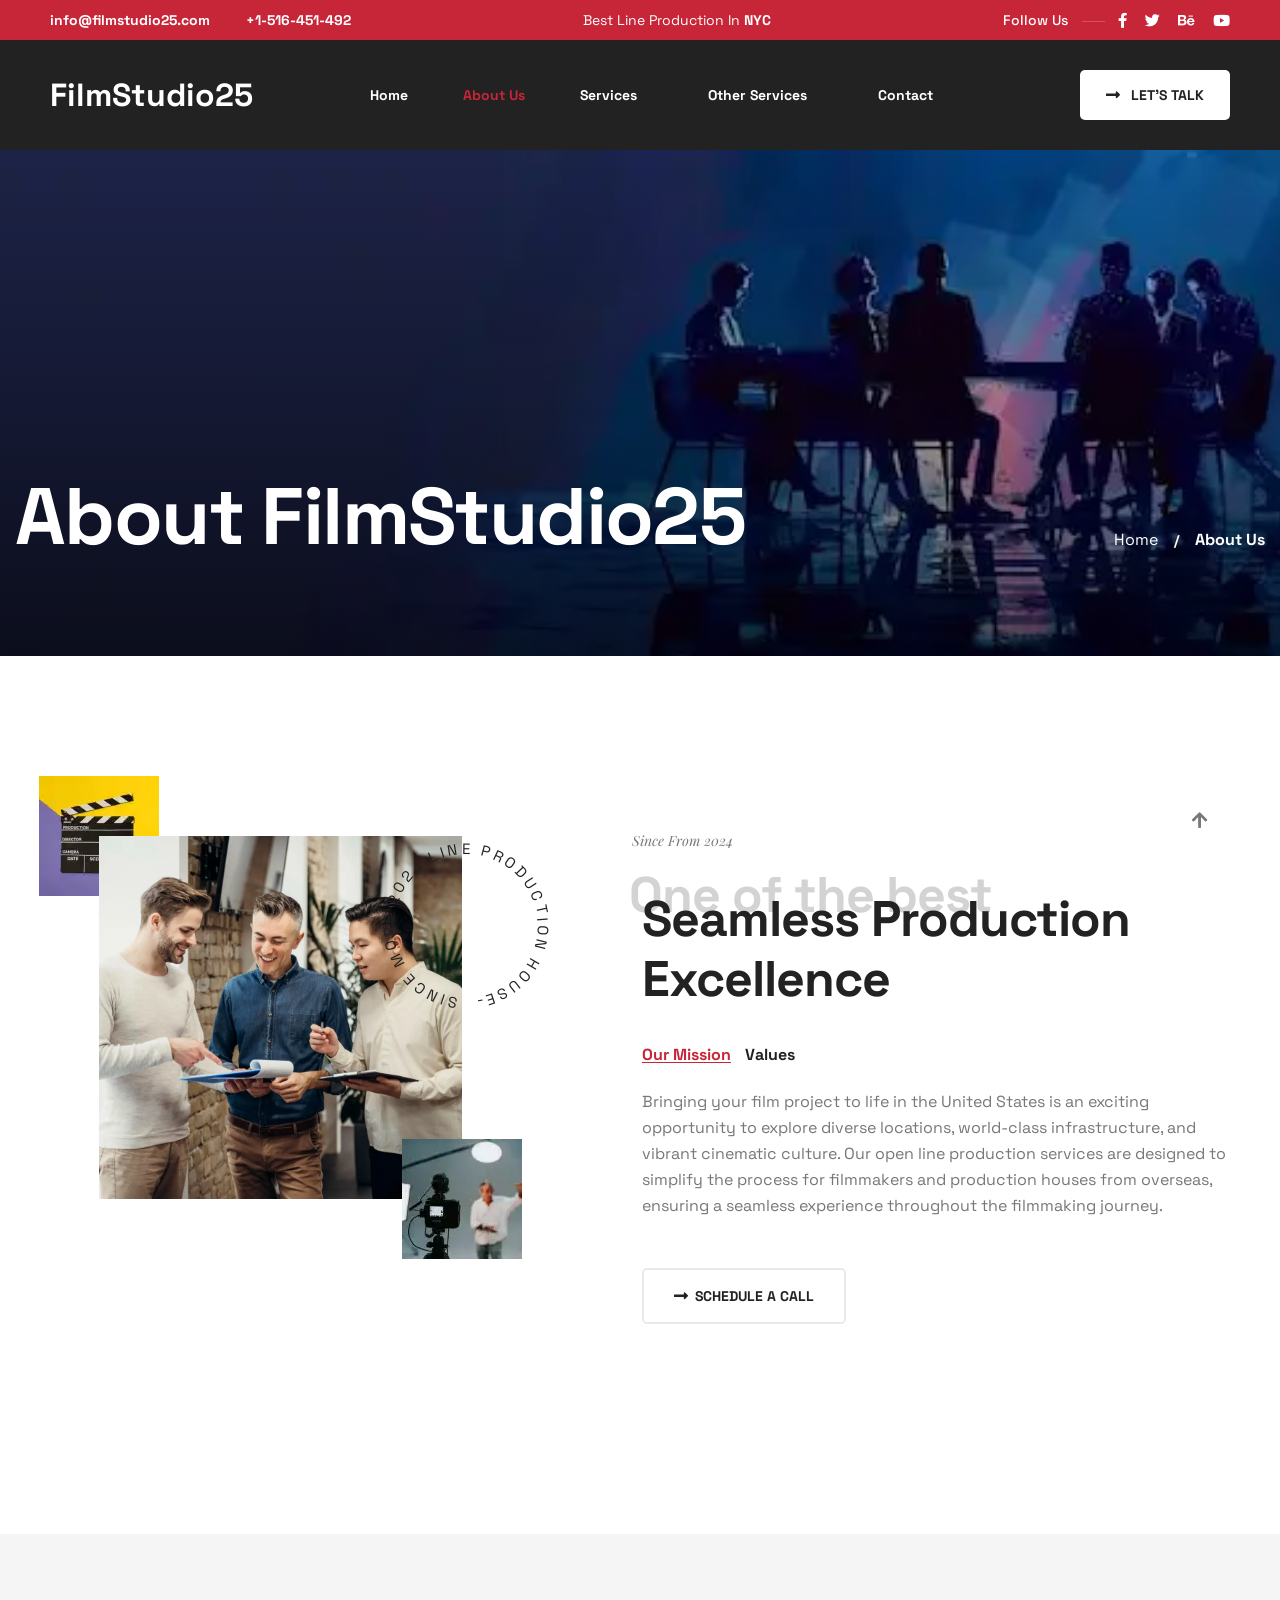
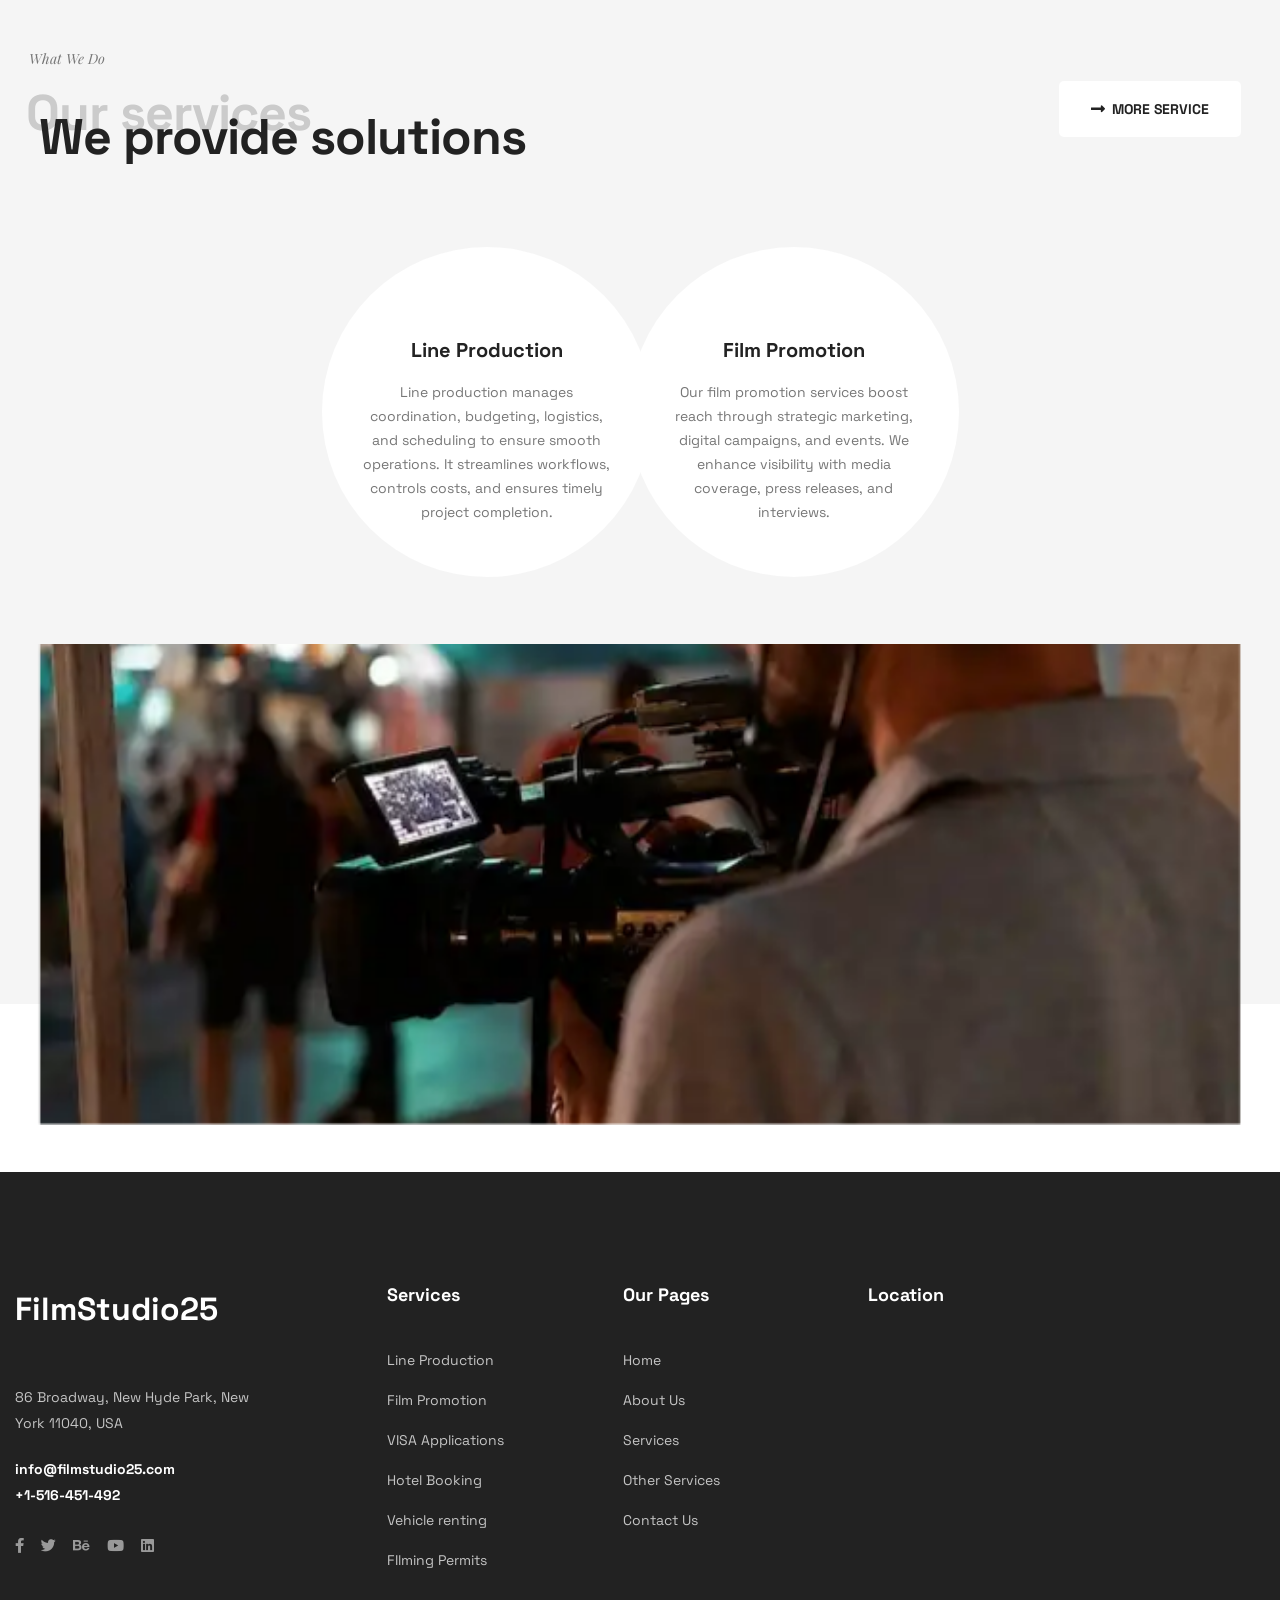
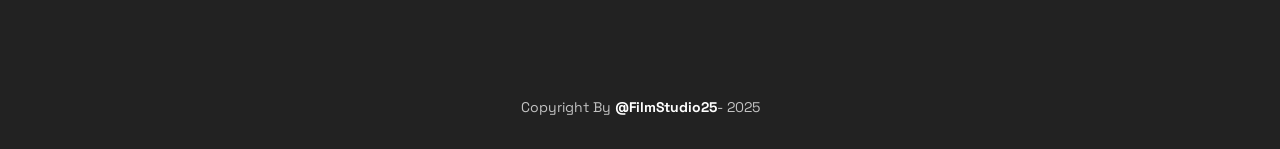
==== about.html @ 6ab26782 "first commit" ====
<!DOCTYPE html>
<html lang="en">
  <head>
    <meta charset="UTF-8" />
    <meta name="viewport" content="width=device-width, initial-scale=1.0" />
    <title>About | FilmStudio25</title>
    <!-- favicons Icons -->
    <link
      rel="apple-touch-icon"
      sizes="180x180"
      href="assets/images/favicons/apple-touch-icon.png"
    />
    <link
      rel="icon"
      type="image/png"
      sizes="32x32"
      href="assets/images/favicons/favicon-32x32.png"
    />
    <link
      rel="icon"
      type="image/png"
      sizes="16x16"
      href="assets/images/favicons/favicon-16x16.png"
    />
    <link rel="manifest" href="assets/images/favicons/site.webmanifest" />
    <meta name="description" content="FilmStudio25 " />

    <!-- fonts -->
    <link rel="preconnect" href="https://fonts.googleapis.com" />

    <link rel="preconnect" href="https://fonts.gstatic.com" crossorigin />

    <link
      href="https://fonts.googleapis.com/css2?family=Space+Grotesk:wght@300;400;500;600;700&display=swap"
      rel="stylesheet"
    />

    <link
      href="https://fonts.googleapis.com/css2?family=Playfair+Display:ital,wght@0,400;0,500;0,600;0,700;0,800;0,900;1,400;1,500;1,600;1,700;1,800;1,900&display=swap"
      rel="stylesheet"
    />

    <link
      rel="stylesheet"
      href="assets/vendors/bootstrap/css/bootstrap.min.css"
    />
    <link rel="stylesheet" href="assets/vendors/animate/animate.min.css" />
    <link rel="stylesheet" href="assets/vendors/animate/custom-animate.css" />
    <link rel="stylesheet" href="assets/vendors/fontawesome/css/all.min.css" />
    <link rel="stylesheet" href="assets/vendors/jarallax/jarallax.css" />
    <link
      rel="stylesheet"
      href="assets/vendors/jquery-magnific-popup/jquery.magnific-popup.css"
    />
    <link rel="stylesheet" href="assets/vendors/odometer/odometer.min.css" />
    <link rel="stylesheet" href="assets/vendors/swiper/swiper.min.css" />
    <link rel="stylesheet" href="assets/vendors/eston-icons/style.css" />
    <link
      rel="stylesheet"
      href="assets/vendors/owl-carousel/owl.carousel.min.css"
    />
    <link
      rel="stylesheet"
      href="assets/vendors/owl-carousel/owl.theme.default.min.css"
    />
    <link
      rel="stylesheet"
      href="assets/vendors/bootstrap-select/css/bootstrap-select.min.css"
    />
    <link rel="stylesheet" href="assets/vendors/jquery-ui/jquery-ui.css" />

    <!-- template styles -->
    <link rel="stylesheet" href="assets/css/eston.css" />
    <link rel="stylesheet" href="assets/css/eston-responsive.css" />
  </head>

  <body>
    <div class="preloader">
      <div class="preloader__image"></div>
    </div>
    <!-- /.preloader -->

    <!-- Start sidebar widget content -->
    <!-- <div class="xs-sidebar-group info-group info-sidebar">
      <div class="xs-overlay xs-bg-black"></div>
      <div class="xs-sidebar-widget">
        <div class="sidebar-widget-container">
          <div class="widget-heading">
            <a href="#" class="close-side-widget">X</a>
          </div>
          <div class="sidebar-textwidget">
            <div class="sidebar-info-contents">
              <div class="content-inner">
                <div class="logo">
                  <a href="index.html"
                    ><img src="assets/images/resources/logo-1.png" alt=""
                  /></a>
                </div>
                <div class="content-box">
                  <h4>About Us</h4>
                  <p>
                    Lorem ipsum dolor sit amet, consectetur elit, sed do eiusmod
                    tempor incididunt ut labore et magna aliqua. Ut enim ad
                    minim veniam laboris.
                  </p>
                </div>
                <div class="form-inner">
                  <h4>Get a free quote</h4>
                  <form
                    action="assets/inc/sendemail.php"
                    class="contact-form-validated"
                    novalidate="novalidate"
                  >
                    <div class="form-group">
                      <input
                        type="text"
                        name="name"
                        placeholder="Name"
                        required=""
                      />
                    </div>
                    <div class="form-group">
                      <input
                        type="email"
                        name="email"
                        placeholder="Email"
                        required=""
                      />
                    </div>
                    <div class="form-group">
                      <textarea
                        name="message"
                        placeholder="Message..."
                      ></textarea>
                    </div>
                    <div class="form-group message-btn">
                      <button type="submit" class="thm-btn form-inner__btn">
                        Submit Now
                      </button>
                    </div>
                  </form>
                  <div class="result"></div>
                </div>
              </div>
            </div>
          </div>
        </div>
      </div>
    </div> -->
    <!-- End sidebar widget content -->

    <div class="page-wrapper">
      <!-- navbar start  -->
      <header class="main-header-three">
        <div class="main-header-three__top">
          <div class="main-header-three__top-inner">
            <ul class="list-unstyled main-header-three__contact-info">
              <li>
                <a href="mailto:info@webmail.com">info@filmstudio25.com</a>
              </li>
              <li><a href="tel:+1516451492">+1-516-451-492</a></li>
            </ul>
            <p class="main-header-three__top-text">
              Best Line Production In <span>NYC</span>
            </p>
            <div class="main-header-three__social-box">
              <h4 class="main-header-three__social-title">Follow Us</h4>
              <div class="main-header-three__social">
                <a href="#"><i class="fab fa-facebook-f"></i></a>
                <a href="#"><i class="fab fa-twitter"></i></a>
                <a href="#"><i class="fab fa-behance"></i></a>
                <a href="#"><i class="fab fa-youtube"></i></a>
              </div>
            </div>
          </div>
        </div>
        <nav class="main-menu main-menu-three">
          <div class="main-menu-three__wrapper">
            <div class="main-menu-three__wrapper-inner">
              <div class="main-menu-three__logo">
                <a href="index.html"
                  ><h2 style="color: white; font-weight: 900">
                    FilmStudio25
                  </h2></a
                >
              </div>
              <div class="main-menu-three__main-menu-box">
                <a href="#" class="mobile-nav__toggler"
                  ><i class="fa fa-bars"></i
                ></a>
                <ul class="main-menu__list">
                  <li>
                    <a href="index.html">Home </a>
                  </li>
                  <li class="current">
                    <a href="about.html">About Us</a>
                  </li>

                  <li class="dropdown">
                    <a href="services.html">Services</a>
                    <ul>
                      <li>
                        <a href="services.html#line-production"
                          >Line Production</a
                        >
                      </li>
                      <li>
                        <a href="services.html#film-promotion"
                          >Film Promotion</a
                        >
                      </li>
                    </ul>
                  </li>
                  <li class="dropdown">
                    <a href="other-services.html">Other Services</a>
                    <ul>
                      <li>
                        <a href="other-services.html#visa"
                          >VISA Applications for Foreign crew</a
                        >
                      </li>
                      <li>
                        <a href="other-services.html#hotel"
                          >Hotel Bookings & Catering</a
                        >
                      </li>
                      <li>
                        <a href="other-services.html#local-tourism"
                          >Local Tourism during break</a
                        >
                      </li>
                      <li>
                        <a href="other-services.html#vehicle-renting"
                          >Vehicle renting</a
                        >
                      </li>
                      <li>
                        <a href="other-services.html#filming-permit"
                          >Filming permit all across USA and Other European
                          countries</a
                        >
                      </li>
                      <li>
                        <a href="other-services.html#compliance"
                          >Compliance and Regulation</a
                        >
                      </li>
                    </ul>
                  </li>
                  <li>
                    <a href="contact.html">Contact</a>
                  </li>
                </ul>
              </div>
              <div class="main-menu-three__right">
                <div class="main-menu-three__btn-box">
                  <a href="contact.html" class="main-menu-three__btn thm-btn">
                    <span class="fas fa-long-arrow-alt-right"></span>
                    let’s Talk</a
                  >
                </div>
              </div>
            </div>
          </div>
        </nav>
      </header>
      <!-- navbar ends  -->

      <div class="stricky-header stricked-menu main-menu main-menu-three">
        <div class="sticky-header__content"></div>
        <!-- /.sticky-header__content -->
      </div>
      <!-- /.stricky-header -->

      <!--Page Header Start-->
      <section class="page-header">
        <div
          class="page-header__bg"
          style="background-image: url(assets/img/5.webp)"
        ></div>
        <div class="container">
          <div class="page-header__inner">
            <!-- <p>Video Production</p> -->
            <h2>About FilmStudio25</h2>
            <div class="thm-breadcrumb__inner">
              <ul class="thm-breadcrumb list-unstyled">
                <li><a href="index.html">Home</a></li>
                <li><span>/</span></li>
                <li>About Us</li>
              </ul>
            </div>
          </div>
        </div>
      </section>
      <!--Page Header End-->

      <!--About Three Start-->
      <section class="about-three px-4">
        <div class="container">
          <div class="row">
            <div class="col-xl-5 col-lg-6">
              <div class="about-three__left">
                <div class="about-three__img-box">
                  <div class="about-three__img">
                    <img src="assets/img/7.webp" alt="" />
                  </div>
                  <div class="about-three__img-2">
                    <img src="assets/img/about-three-img-2.webp" alt="" />
                  </div>
                  <div class="about-three__img-3">
                    <img src="assets/img/about-three-img-3.webp" alt="" />
                  </div>
                  <div class="about-three__curved-circle">
                    <div class="curved-circle-2">
                      <span>Since More 2024</span> Line Production House-
                    </div>
                    <!-- /.curved-circle -->
                  </div>
                  <!-- /.curved-circle -->
                </div>
              </div>
            </div>
            <div class="col-xl-7 col-lg-6">
              <div class="about-three__right">
                <div class="section-title text-left">
                  <p class="section-title__tagline">Since From 2024</p>
                  <div class="section-title__title-box">
                    <h2 class="section-title__title">
                      Seamless Production Excellence
                    </h2>
                    <p>One of the best</p>
                  </div>
                </div>
                <div class="about-three__tab-box">
                  <div class="tabs-one__inner tabs-box">
                    <ul class="tab-buttons clearfix list-unstyled">
                      <li data-tab="#ourmission" class="tab-btn active-btn">
                        <span>Our Mission</span>
                      </li>

                      <li data-tab="#values" class="tab-btn">
                        <span>Values</span>
                      </li>
                    </ul>
                    <div class="tabs-content">
                      <!--tab-->
                      <div class="tab active-tab" id="ourmission">
                        <div class="tabs-one__tab-content-inner">
                          <p class="tabs-one__text">
                            Bringing your film project to life in the United
                            States is an exciting opportunity to explore diverse
                            locations, world-class infrastructure, and vibrant
                            cinematic culture. Our open line production services
                            are designed to simplify the process for filmmakers
                            and production houses from overseas, ensuring a
                            seamless experience throughout the filmmaking
                            journey.
                          </p>
                        </div>
                      </div>
                      <!--tab-->

                      <!--tab-->
                      <div class="tab" id="values">
                        <div class="tabs-one__tab-content-inner">
                          <p class="tabs-one__text">
                            At the heart of our work is a commitment to
                            excellence, innovation, and seamless execution. We
                            believe in bringing creative visions to life by
                            providing unparalleled production support, ensuring
                            every project runs smoothly from start to finish.
                            Our team is dedicated to efficiency, transparency,
                            and collaboration, making filmmaking effortless for
                            both local and international creators. With a deep
                            understanding of diverse locations, cutting-edge
                            infrastructure, and industry best practices, we
                            simplify the production process, allowing filmmakers
                            to focus on storytelling while we handle the rest.
                          </p>
                        </div>
                      </div>
                      <!--tab-->
                    </div>
                  </div>
                </div>
                <div class="about-three__btn-box">
                  <a href="contact.html" class="about-three__btn thm-btn"
                    ><span class="fas fa-long-arrow-alt-right"></span>Schedule a
                    Call</a
                  >
                </div>
              </div>
            </div>
          </div>
        </div>
      </section>
      <!--About Three End-->

      <!--Services Two Start-->
      <section class="services-two services-four px-4">
        <div class="container">
          <div class="services-two__top">
            <div class="row">
              <div class="col-xl-6 col-lg-8">
                <div class="services-two__top-left">
                  <div class="section-title text-left">
                    <p class="section-title__tagline">What We Do</p>
                    <div class="section-title__title-box">
                      <h2 class="section-title__title">We provide solutions</h2>
                      <p>Our services</p>
                    </div>
                  </div>
                </div>
              </div>
              <div class="col-xl-6 col-lg-4">
                <div class="services-two__top-right">
                  <div class="services-two__btn-box">
                    <a
                      href="other-services.html"
                      class="services-two__btn thm-btn"
                      ><span class="fas fa-long-arrow-alt-right"></span>More
                      Service</a
                    >
                  </div>
                </div>
              </div>
            </div>
          </div>
          <div class="services-two__bottom">
            <ul class="services-two__list list-unstyled">
              <li>
                <div class="services-two__single">
                  <h3 class="services-two__title">
                    <a href="services.html#line-production">Line Production</a>
                  </h3>
                  <p class="services-two__text">
                    Line production manages coordination, budgeting, logistics,
                    and scheduling to ensure smooth operations. It streamlines
                    workflows, controls costs, and ensures timely project
                    completion.
                  </p>
                </div>
              </li>
              <li>
                <div class="services-two__single">
                  <h3 class="services-two__title">
                    <a href="services.html#film-promotion">Film Promotion</a>
                  </h3>
                  <p class="services-two__text">
                    Our film promotion services boost reach through strategic
                    marketing, digital campaigns, and events. We enhance
                    visibility with media coverage, press releases, and
                    interviews.
                  </p>
                </div>
              </li>
            </ul>
          </div>
        </div>
      </section>
      <!--Services Two End-->

      <!--Video Three Start-->
      <section class="video-three mb-5">
        <div class="container">
          <div class="video-three__inner">
            <div
              class="video-three__bg"
              style="background-image: url(assets/img/3.webp)"
            ></div>
          </div>
        </div>
      </section>
      <!--Video Three End-->

      <!--History One Start-->
      <!-- <section class="history-one">
        <div class="history-one__top">
          <div class="container">
            <div class="history-one__top-inner">
              <div class="section-title text-left">
                <p class="section-title__tagline">Our Journey</p>
                <div class="section-title__title-box">
                  <h2 class="section-title__title">Is bright & will be</h2>
                  <p>Our history</p>
                </div>
              </div>
              <div class="history-one__nav">
                <div
                  class="swiper-button-prev"
                  id="history-one__swiper-button-next"
                >
                  <i class="fas fa-long-arrow-alt-left"></i>
                </div>
                <div
                  class="swiper-button-next"
                  id="history-one__swiper-button-prev"
                >
                  <i class="fas fa-long-arrow-alt-right"></i>
                </div>
              </div>
            </div>
          </div>
        </div>
        <div class="history-one__bottom">
          <div class="history-one__bottom-inner">
            <div class="history-one__thumb-box">
              <div class="swiper-container" id="history-one__thumb">
                <div class="swiper-wrapper">
                  <div class="swiper-slide">
                    <div class="history-one__thumb-year">
                      <p>2010</p>
                    </div>
                  </div>

                  <div class="swiper-slide">
                    <div class="history-one__thumb-year">
                      <p>2015</p>
                    </div>
                  </div>

                  <div class="swiper-slide">
                    <div class="history-one__thumb-year">
                      <p>2016</p>
                    </div>
                  </div>

                  <div class="swiper-slide">
                    <div class="history-one__thumb-year">
                      <p>2017</p>
                    </div>
                  </div>

                  <div class="swiper-slide">
                    <div class="history-one__thumb-year">
                      <p>2018</p>
                    </div>
                  </div>

                  <div class="swiper-slide">
                    <div class="history-one__thumb-year">
                      <p>2019</p>
                    </div>
                  </div>

                  <div class="swiper-slide">
                    <div class="history-one__thumb-year">
                      <p>2023</p>
                    </div>
                  </div>
                </div>
              </div>
            </div>
            <div class="history-one__content-box">
              <div class="container">
                <div class="swiper-container" id="history-one__carousel">
                  <div class="swiper-wrapper">
                    <div class="swiper-slide">
                      <div class="history-one__main-content-box">
                        <div class="history-one__main-content-box-year">
                          2010
                        </div>
                        <div class="row">
                          <div class="col-xl-5 col-lg-5">
                            <div class="history-one__main-content-left">
                              <h3 class="history-one__main-content-title">
                                Daily Wind: Blockbuster
                              </h3>
                              <p class="history-one__main-content-text">
                                Filmmaking is the process by which a motion
                                picture is produced. Filmmaking involves a
                                number of complex & discrete stages, starting
                                with an initial story.
                              </p>
                              <div class="history-one__btn-box">
                                <a
                                  href="about.html"
                                  class="history-one__btn thm-btn"
                                >
                                  <span
                                    class="fas fa-long-arrow-alt-right"
                                  ></span>
                                  Project Details</a
                                >
                              </div>
                            </div>
                          </div>
                          <div class="col-xl-7 col-lg-7">
                            <div class="history-one__main-content-right">
                              <div class="history-one__main-content-img">
                                <img
                                  src="assets/images/resources/history-one-main-content-img-1-1.jpg"
                                  alt=""
                                />
                              </div>
                            </div>
                          </div>
                        </div>
                      </div>
                    </div>

                    <div class="swiper-slide">
                      <div class="history-one__main-content-box">
                        <div class="history-one__main-content-box-year">
                          2015
                        </div>
                        <div class="row">
                          <div class="col-xl-5 col-lg-5">
                            <div class="history-one__main-content-left">
                              <h3 class="history-one__main-content-title">
                                Daily Wind: Blockbuster
                              </h3>
                              <p class="history-one__main-content-text">
                                Filmmaking is the process by which a motion
                                picture is produced. Filmmaking involves a
                                number of complex & discrete stages, starting
                                with an initial story.
                              </p>
                              <div class="history-one__btn-box">
                                <a
                                  href="about.html"
                                  class="history-one__btn thm-btn"
                                >
                                  <span
                                    class="fas fa-long-arrow-alt-right"
                                  ></span>
                                  Project Details</a
                                >
                              </div>
                            </div>
                          </div>
                          <div class="col-xl-7 col-lg-7">
                            <div class="history-one__main-content-right">
                              <div class="history-one__main-content-img">
                                <img
                                  src="assets/images/resources/history-one-main-content-img-1-1.jpg"
                                  alt=""
                                />
                              </div>
                            </div>
                          </div>
                        </div>
                      </div>
                    </div>

                    <div class="swiper-slide">
                      <div class="history-one__main-content-box">
                        <div class="history-one__main-content-box-year">
                          2016
                        </div>
                        <div class="row">
                          <div class="col-xl-5 col-lg-5">
                            <div class="history-one__main-content-left">
                              <h3 class="history-one__main-content-title">
                                Daily Wind: Blockbuster
                              </h3>
                              <p class="history-one__main-content-text">
                                Filmmaking is the process by which a motion
                                picture is produced. Filmmaking involves a
                                number of complex & discrete stages, starting
                                with an initial story.
                              </p>
                              <div class="history-one__btn-box">
                                <a
                                  href="about.html"
                                  class="history-one__btn thm-btn"
                                >
                                  <span
                                    class="fas fa-long-arrow-alt-right"
                                  ></span>
                                  Project Details</a
                                >
                              </div>
                            </div>
                          </div>
                          <div class="col-xl-7 col-lg-7">
                            <div class="history-one__main-content-right">
                              <div class="history-one__main-content-img">
                                <img
                                  src="assets/images/resources/history-one-main-content-img-1-1.jpg"
                                  alt=""
                                />
                              </div>
                            </div>
                          </div>
                        </div>
                      </div>
                    </div>

                    <div class="swiper-slide">
                      <div class="history-one__main-content-box">
                        <div class="history-one__main-content-box-year">
                          2017
                        </div>
                        <div class="row">
                          <div class="col-xl-5 col-lg-5">
                            <div class="history-one__main-content-left">
                              <h3 class="history-one__main-content-title">
                                Daily Wind: Blockbuster
                              </h3>
                              <p class="history-one__main-content-text">
                                Filmmaking is the process by which a motion
                                picture is produced. Filmmaking involves a
                                number of complex & discrete stages, starting
                                with an initial story.
                              </p>
                              <div class="history-one__btn-box">
                                <a
                                  href="about.html"
                                  class="history-one__btn thm-btn"
                                >
                                  <span
                                    class="fas fa-long-arrow-alt-right"
                                  ></span>
                                  Project Details</a
                                >
                              </div>
                            </div>
                          </div>
                          <div class="col-xl-7 col-lg-7">
                            <div class="history-one__main-content-right">
                              <div class="history-one__main-content-img">
                                <img
                                  src="assets/images/resources/history-one-main-content-img-1-1.jpg"
                                  alt=""
                                />
                              </div>
                            </div>
                          </div>
                        </div>
                      </div>
                    </div>

                    <div class="swiper-slide">
                      <div class="history-one__main-content-box">
                        <div class="history-one__main-content-box-year">
                          2018
                        </div>
                        <div class="row">
                          <div class="col-xl-5 col-lg-5">
                            <div class="history-one__main-content-left">
                              <h3 class="history-one__main-content-title">
                                Daily Wind: Blockbuster
                              </h3>
                              <p class="history-one__main-content-text">
                                Filmmaking is the process by which a motion
                                picture is produced. Filmmaking involves a
                                number of complex & discrete stages, starting
                                with an initial story.
                              </p>
                              <div class="history-one__btn-box">
                                <a
                                  href="about.html"
                                  class="history-one__btn thm-btn"
                                >
                                  <span
                                    class="fas fa-long-arrow-alt-right"
                                  ></span>
                                  Project Details</a
                                >
                              </div>
                            </div>
                          </div>
                          <div class="col-xl-7 col-lg-7">
                            <div class="history-one__main-content-right">
                              <div class="history-one__main-content-img">
                                <img
                                  src="assets/images/resources/history-one-main-content-img-1-1.jpg"
                                  alt=""
                                />
                              </div>
                            </div>
                          </div>
                        </div>
                      </div>
                    </div>

                    <div class="swiper-slide">
                      <div class="history-one__main-content-box">
                        <div class="history-one__main-content-box-year">
                          2019
                        </div>
                        <div class="row">
                          <div class="col-xl-5 col-lg-5">
                            <div class="history-one__main-content-left">
                              <h3 class="history-one__main-content-title">
                                Daily Wind: Blockbuster
                              </h3>
                              <p class="history-one__main-content-text">
                                Filmmaking is the process by which a motion
                                picture is produced. Filmmaking involves a
                                number of complex & discrete stages, starting
                                with an initial story.
                              </p>
                              <div class="history-one__btn-box">
                                <a
                                  href="about.html"
                                  class="history-one__btn thm-btn"
                                >
                                  <span
                                    class="fas fa-long-arrow-alt-right"
                                  ></span>
                                  Project Details</a
                                >
                              </div>
                            </div>
                          </div>
                          <div class="col-xl-7 col-lg-7">
                            <div class="history-one__main-content-right">
                              <div class="history-one__main-content-img">
                                <img
                                  src="assets/images/resources/history-one-main-content-img-1-1.jpg"
                                  alt=""
                                />
                              </div>
                            </div>
                          </div>
                        </div>
                      </div>
                    </div>

                    <div class="swiper-slide">
                      <div class="history-one__main-content-box">
                        <div class="history-one__main-content-box-year">
                          2023
                        </div>
                        <div class="row">
                          <div class="col-xl-5 col-lg-5">
                            <div class="history-one__main-content-left">
                              <h3 class="history-one__main-content-title">
                                Daily Wind: Blockbuster
                              </h3>
                              <p class="history-one__main-content-text">
                                Filmmaking is the process by which a motion
                                picture is produced. Filmmaking involves a
                                number of complex & discrete stages, starting
                                with an initial story.
                              </p>
                              <div class="history-one__btn-box">
                                <a
                                  href="about.html"
                                  class="history-one__btn thm-btn"
                                >
                                  <span
                                    class="fas fa-long-arrow-alt-right"
                                  ></span>
                                  Project Details</a
                                >
                              </div>
                            </div>
                          </div>
                          <div class="col-xl-7 col-lg-7">
                            <div class="history-one__main-content-right">
                              <div class="history-one__main-content-img">
                                <img
                                  src="assets/images/resources/history-one-main-content-img-1-1.jpg"
                                  alt=""
                                />
                              </div>
                            </div>
                          </div>
                        </div>
                      </div>
                    </div>
                  </div>
                </div>
              </div>
            </div>
          </div>
        </div>
      </section> -->
      <!--History One End-->

      <!--Brand Two Start-->
      <!-- <section class="brand-two">
        <div class="brand-two__bg-text">
          <p>Sponsors</p>
        </div>
        <div class="container">
          <div
            class="thm-swiper__slider swiper-container"
            data-swiper-options='{"spaceBetween": 100, "slidesPerView": 5, "autoplay": { "delay": 5000 }, "breakpoints": {
                    "0": {
                        "spaceBetween": 30,
                        "slidesPerView": 2
                    },
                    "375": {
                        "spaceBetween": 30,
                        "slidesPerView": 2
                    },
                    "575": {
                        "spaceBetween": 30,
                        "slidesPerView": 3
                    },
                    "767": {
                        "spaceBetween": 50,
                        "slidesPerView": 4
                    },
                    "991": {
                        "spaceBetween": 50,
                        "slidesPerView": 5
                    },
                    "1199": {
                        "spaceBetween": 100,
                        "slidesPerView": 5
                    }
                }}'
          >
            <div class="swiper-wrapper">
              <div class="swiper-slide">
                <img src="assets/images/brand/brand-2-1.png" alt="" />
              </div>

              <div class="swiper-slide">
                <img src="assets/images/brand/brand-2-2.png" alt="" />
              </div>

              <div class="swiper-slide">
                <img src="assets/images/brand/brand-2-3.png" alt="" />
              </div>

              <div class="swiper-slide">
                <img src="assets/images/brand/brand-2-4.png" alt="" />
              </div>

              <div class="swiper-slide">
                <img src="assets/images/brand/brand-2-5.png" alt="" />
              </div>

              <div class="swiper-slide">
                <img src="assets/images/brand/brand-2-1.png" alt="" />
              </div>

              <div class="swiper-slide">
                <img src="assets/images/brand/brand-2-2.png" alt="" />
              </div>

              <div class="swiper-slide">
                <img src="assets/images/brand/brand-2-3.png" alt="" />
              </div>

              <div class="swiper-slide">
                <img src="assets/images/brand/brand-2-4.png" alt="" />
              </div>

              <div class="swiper-slide">
                <img src="assets/images/brand/brand-2-5.png" alt="" />
              </div>
            </div>
          </div>
        </div>
      </section> -->
      <!--Brand Two End-->

      <!--Site Footer Start-->
      <footer class="site-footer">
        <div class="container">
          <div class="site-footer__top">
            <div class="row">
              <div
                class="col-xl-3 col-lg-6 col-md-6 wow fadeInUp"
                data-wow-delay="100ms"
              >
                <div class="footer-widget__column footer-widget__about">
                  <div class="footer-widget__logo">
                    <a href="index.html">
                      <!-- <svg
                        id="logo-78"
                        width="100%"
                        height="100%"
                        viewBox="0 0 175 40"
                        fill="none"
                        xmlns="http://www.w3.org/2000/svg"
                      >
                        <path
                          class="ccustom"
                          d="M170.394 7.66415L174.568 11.8668C174.714 11.9829 174.822 12.1396 174.878 12.3171C174.963 13.3515 174.18 13.4081 173.38 13.4659C173.034 13.4909 172.685 13.5162 172.402 13.621C170.998 14.0009 169.746 14.8033 168.815 15.9193C167.883 17.0353 167.318 18.4109 167.195 19.8593C167.105 20.0266 166.969 20.1643 166.802 20.2558C166.636 20.3474 166.447 20.3888 166.257 20.3753C166.037 20.3558 165.831 20.2595 165.675 20.1032L164.305 18.7238C164.315 18.8182 164.315 18.9117 164.315 18.9869V19.8968C164.315 19.9543 164.317 20.0097 164.31 20.065C164.301 20.127 164.28 20.1888 164.231 20.2532V20.3377C164.231 20.3808 164.236 20.4209 164.241 20.4616C164.251 20.5449 164.262 20.6307 164.231 20.7505C164.201 20.8622 164.198 20.9925 164.194 21.1088C164.193 21.1779 164.191 21.2421 164.184 21.2945C164.174 21.3672 164.174 21.4448 164.168 21.5223C164.162 21.5949 164.15 21.6674 164.118 21.7354C164.074 21.8306 164.059 21.9215 164.055 22.0139C164.052 22.0581 164.052 22.1026 164.052 22.1482L163.996 22.439L161.867 32.5891L161.698 33.3489L161.632 34.4559L160.694 39.2495L160.544 40H84.6248L84.2589 39.6341L84.1932 39.9531H76.0694L71.5478 35.4034L71.9793 33.3489H69.4277L67.8424 31.7448C65.8749 33.1775 63.4934 33.9285 61.06 33.8837C58.4442 33.9866 55.8941 33.0488 53.9681 31.2758L51.5009 28.7899L50.9662 31.2851C50.9006 31.6416 50.8161 31.9794 50.7223 32.3077L50.6379 32.6173L50.4972 33.0675C50.4856 33.1066 50.4699 33.1444 50.4503 33.1801C50.3106 33.5937 50.1446 33.9979 49.9531 34.3902C49.9581 34.4054 49.9581 34.4219 49.9531 34.4371C49.9285 34.4891 49.9003 34.5392 49.8686 34.5872C49.727 34.8675 49.5705 35.1399 49.3996 35.4034C49.3679 35.4513 49.3397 35.5015 49.3152 35.5535L49.212 35.666C48.9827 35.9949 48.732 36.3082 48.4615 36.6041C48.3873 36.6783 48.3131 36.748 48.2377 36.8164C48.1607 36.8864 48.0825 36.9551 48.0018 37.0262L47.7955 37.2232C47.6654 37.3313 47.5323 37.4356 47.3964 37.5361C47.2843 37.619 47.1703 37.6992 47.0544 37.7767C45.1211 38.9222 42.891 39.4674 40.6473 39.3433C37.5516 39.3433 35.075 38.4427 33.5084 36.8668L29.0994 32.4296C27.3383 33.4262 25.3442 33.9377 23.3208 33.9118C20.7129 33.9925 18.1782 33.042 16.2664 31.2664L13.7993 28.7805L13.0019 32.6173L12.8424 33.3771H4.54036L0 28.7992L0.234521 27.6923L5.22515 3.72418L5.37521 2.97372H13.7054L13.9212 3.18013V2.97372H70.0469L70.2533 3.18013V2.97372H78.3771L82.9174 7.55158L82.6923 8.64913L82.4484 9.8499H84.7842L85.1501 10.2158C86.1779 9.61344 87.3453 9.29005 88.5366 9.27769C89.4126 9.26039 90.2825 9.42678 91.0903 9.76608C91.8982 10.1054 92.626 10.61 93.227 11.2476L93.105 11.1069L95.3095 13.3302C96.651 10.8068 99.6622 9.27769 103.752 9.27769C106.923 9.27769 109.259 10.0844 110.675 11.5478L112.27 13.152L112.805 10.5722L112.964 9.82173H121.097L123.424 12.1576L123.752 10.5816L123.912 9.83112H139.916L140.347 10.2627C141.431 9.62306 142.672 9.29818 143.931 9.32458C144.688 9.29503 145.442 9.43365 146.14 9.73047C146.837 10.0273 147.46 10.475 147.964 11.0413C147.938 11.0118 147.913 10.9823 147.888 10.9533C147.843 10.8995 147.798 10.847 147.75 10.7984L148.565 11.6135C149.275 10.8782 150.129 10.2959 151.072 9.90235C152.016 9.50877 153.03 9.3121 154.052 9.32458C154.595 9.2912 155.137 9.3374 155.663 9.46033L154.775 8.56473C154.654 8.43528 154.572 8.27421 154.539 8.10021C154.506 7.92621 154.523 7.74631 154.587 7.58147C154.652 7.41657 154.762 7.27343 154.905 7.16854C155.048 7.06365 155.217 7.00129 155.394 6.98875H156.107C156.299 6.97043 156.49 6.94226 156.679 6.9043C157.676 6.69474 158.614 6.26624 159.425 5.6497C160.237 5.03323 160.901 4.24418 161.37 3.33959C161.411 3.26962 161.448 3.19765 161.482 3.12384V3.07695C161.805 2.38215 162.001 1.63581 162.064 0.872416C162.08 0.635203 162.187 0.413106 162.361 0.251186C162.535 0.0892079 162.764 -0.00056984 163.002 2.72188e-06H163.077C163.219 0.0135152 163.357 0.0594347 163.479 0.134211C163.601 0.209045 163.704 0.310732 163.781 0.431543C164.456 1.08821 168.208 4.90617 168.208 4.90617C168.521 5.24238 168.498 5.67885 168.474 6.12046C168.459 6.39352 168.444 6.66858 168.508 6.92308C168.679 6.95371 168.852 6.9769 169.024 6.99259C169.19 7.00753 169.356 7.01566 169.522 7.01687C169.716 7.02093 169.905 7.0854 170.061 7.2014C170.217 7.31735 170.334 7.4791 170.394 7.66415Z"
                          fill="black"
                        ></path>
                        <path
                          d="M42.9361 10.7505H48.8648L45.544 26.5009C44.9343 29.484 43.771 31.1914 42.0074 32.4015C40.2236 33.4366 38.1753 33.9258 36.1163 33.8086C32.1951 33.8086 28.4333 32.167 28.0581 28.1801H34.0243C34.2119 29.1182 35.075 29.6529 36.3883 29.6529C38.1613 29.6529 38.9774 28.5835 39.3433 26.9043L39.6997 25.1688H39.5684C39.0449 25.7443 38.4099 26.2073 37.702 26.5298C36.994 26.8523 36.228 27.0276 35.4502 27.045C31.9981 27.045 29.2588 24.2964 29.3151 20.272C29.3902 15.5816 32.4483 10.2533 37.5797 10.2533C38.5521 10.1878 39.5229 10.4021 40.3774 10.8709C41.2319 11.3396 41.9342 12.0433 42.4014 12.8987H42.5046L42.9361 10.7505ZM37.8423 22.6454C40.1219 22.6454 41.3883 20.0188 41.4258 17.758C41.4258 16.2477 40.8348 14.6998 39.09 14.6998C36.7072 14.6998 35.4971 17.3546 35.4596 19.6341C35.4596 21.1726 36.0506 22.6454 37.7954 22.6454M104.4 23.152C104.4 24.1557 103.536 24.5591 102.401 24.5591C100.525 24.5591 99.8967 23.621 99.8873 22.3077H93.9868C93.8836 27.2045 98.2551 28.4146 102.139 28.4146C107.101 28.4146 110.319 26.2664 110.385 21.9794C110.385 18.5553 107.467 17.5141 104.597 16.848C102.392 16.3415 101.426 15.9756 101.435 15.1407C101.445 14.3058 102.43 13.9681 103.396 13.9681C104.606 13.9681 105.431 14.3996 105.516 15.5066H111.248C111.182 11.4165 107.495 10.2158 103.743 10.2158C99.1838 10.2158 95.6284 12.2889 95.5721 16.2101C95.5721 19.2964 97.6547 20.4315 100.797 21.2383C102.814 21.773 104.418 21.9418 104.4 23.152ZM148.236 13.2927H148.133C147.878 12.3689 147.314 11.5602 146.536 11.0005C145.758 10.4409 144.812 10.164 143.855 10.2158C141.304 10.2158 139.747 11.4822 138.274 13.3959H138.171L138.715 10.7505H132.748L129.174 27.8424H135.413L137.289 18.621C137.72 16.6135 138.743 15.2064 140.291 15.2064C141.839 15.2064 142.045 16.4446 141.726 17.955L139.662 27.8424H145.9L147.777 18.621C148.208 16.4822 149.231 15.2064 150.778 15.2064C152.326 15.2064 152.533 16.379 152.214 17.955L150.15 27.8424H156.388L158.621 17.6829C159.559 13.3959 158.124 10.1782 154.006 10.1782C152.86 10.1735 151.732 10.4561 150.724 11.0002C149.716 11.5443 148.861 12.3325 148.236 13.2927ZM1.14441 27.8424H7.58906L12.5703 3.8743H6.13503L1.14441 27.8424ZM20.544 10.2439C24.8967 10.2439 29.0525 12.6266 28.9868 18.0206C28.9305 23.9212 24.9155 28.3396 18.7804 28.3396C14.559 28.3396 10.3377 25.9944 10.4127 20.6285C10.5159 14.8687 14.4746 10.2439 20.544 10.2439ZM18.9587 24.1557C21.7073 24.1557 22.711 20.1688 22.711 17.8236C22.711 16.1445 22.1951 14.5028 20.3845 14.5028C17.6641 14.5028 16.7354 18.7242 16.7354 20.9006C16.7354 22.6454 17.2232 24.1557 18.9962 24.1557M14.7185 3.8743L13.7804 8.66792H67.8986L68.8367 3.8743H14.7185ZM58.2457 10.2439C62.5984 10.2439 66.7541 12.6266 66.6885 18.0206C66.6322 23.9212 62.6078 28.3396 56.4727 28.3396C52.2513 28.3396 48.0299 25.9944 48.1144 20.6285C48.2457 14.8687 52.2044 10.2439 58.2457 10.2439ZM56.6885 24.1557C59.4371 24.1557 60.4408 20.1688 60.4408 17.8236C60.4408 16.1445 59.9155 14.5028 58.105 14.5028C55.3939 14.5028 54.4558 18.7242 54.4558 20.9006C54.4558 22.6454 54.9436 24.1557 56.726 24.1557M71.0506 3.8743L70.1125 8.66792H76.3414L77.2795 3.8743H71.0506ZM66.06 27.8424H72.2982L75.8723 10.7505H69.5965L66.06 27.8424ZM85.9661 28.4146C84.9733 28.4851 83.9804 28.2776 83.0988 27.8153C82.2173 27.353 81.482 26.6542 80.9755 25.7974H80.8723L78.9962 34.4465H72.6828L77.7485 10.7505H83.6772L83.2082 13.03C83.8273 12.188 84.6293 11.4973 85.5538 11.0098C86.4783 10.5224 87.5013 10.2509 88.5459 10.2158C92.2982 10.2158 94.5027 13.4334 94.4371 17.6173C94.3526 22.8799 91.6228 28.4146 85.9286 28.4146H85.9661ZM85.7222 15.0563C83.3114 15.0563 81.8292 18.1426 81.7917 20.516C81.7917 22.167 82.3733 24.0056 84.3526 24.0056C86.9324 24.0056 87.9924 20.591 88.0205 18.3114C88.0205 16.7636 87.5703 15.0563 85.7222 15.0563ZM121.792 25.1501H121.895L121.351 27.8612H127.279L130.854 10.7692H124.625L122.636 20.3189C122.233 22.2983 121.013 23.3396 119.475 23.3396C117.936 23.3396 117.598 21.8949 117.908 20.3846L119.925 10.7692H113.696L111.491 21.3227C110.553 25.9193 112.692 28.3959 116.276 28.3959C117.401 28.3849 118.504 28.0774 119.472 27.5042C120.44 26.931 121.241 26.1125 121.792 25.1313V25.1501ZM155.253 34.531L156.191 29.7373H82.2138L81.2757 34.531H155.253Z"
                          fill="white"
                        ></path>
                        <path
                          d="M161.96 15.4409C161.899 15.4362 161.839 15.4193 161.784 15.3912C161.728 15.3632 161.679 15.3245 161.639 15.2774C161.599 15.2303 161.569 15.1758 161.55 15.1169C161.531 15.058 161.524 14.996 161.529 14.9343C161.607 14.0989 161.508 13.2563 161.238 12.4619C160.968 11.6675 160.533 10.939 159.961 10.3244C159.39 9.70976 158.695 9.22274 157.923 8.89524C157.15 8.56775 156.317 8.40717 155.478 8.42403C155.354 8.42403 155.235 8.37462 155.147 8.28665C155.059 8.19869 155.009 8.07938 155.009 7.95498C155.009 7.83058 155.059 7.71129 155.147 7.62333C155.235 7.53536 155.354 7.48594 155.478 7.48594C155.703 7.50048 155.929 7.50048 156.154 7.48594C157.82 7.30843 159.372 6.55564 160.543 5.35711C161.715 4.15858 162.431 2.58928 162.57 0.919337C162.58 0.801554 162.633 0.691688 162.72 0.611685C162.807 0.531683 162.921 0.487447 163.039 0.487826C163.101 0.492561 163.161 0.509449 163.216 0.53751C163.271 0.565571 163.32 0.604254 163.36 0.651335C163.401 0.698417 163.431 0.752963 163.45 0.811839C163.469 0.870715 163.476 0.932751 163.471 0.994386C163.393 1.82905 163.492 2.6708 163.761 3.46458C164.031 4.25835 164.465 4.98628 165.035 5.60078C165.606 6.21527 166.299 6.70249 167.07 7.03058C167.842 7.35867 168.674 7.52023 169.512 7.5047C169.636 7.5047 169.756 7.55413 169.844 7.64209C169.932 7.73005 169.981 7.84935 169.981 7.97375C169.981 8.09815 169.932 8.21746 169.844 8.30542C169.756 8.39338 169.636 8.44279 169.512 8.44279C167.73 8.47223 166.021 9.15877 164.714 10.3707C163.407 11.5826 162.593 13.2345 162.43 15.0094C162.42 15.1272 162.367 15.2371 162.28 15.3171C162.193 15.3971 162.079 15.4413 161.96 15.4409Z"
                          fill="white"
                        ></path>
                      </svg> -->
                      <!-- <img
                        src="assets/images/resources/footer-logo.png"
                        alt=""
                    /> -->
                      <h2 style="color: white; font-weight: 900">
                        FilmStudio25
                      </h2>
                    </a>
                  </div>
                  <p class="footer-widget__about-text">
                    86 Broadway, New Hyde Park, New York 11040, USA
                  </p>
                  <div class="footer-widget__contact">
                    <p>
                      <a href="mailto:info@filmstudio25.com"
                        >info@filmstudio25.com</a
                      >
                    </p>
                    <p><a href="tel:+1516451492">+1-516-451-492</a></p>
                  </div>
                  <div class="site-footer__social">
                    <a href="#"><i class="fab fa-facebook-f"></i></a>
                    <a href="#"><i class="fab fa-twitter"></i></a>
                    <a href="#"><i class="fab fa-behance"></i></a>
                    <a href="#"><i class="fab fa-youtube"></i></a>
                    <a href="#"><i class="fab fa-linkedin"></i></a>
                  </div>
                </div>
              </div>
              <div
                class="col-xl-2 col-lg-6 col-md-6 wow fadeInUp"
                data-wow-delay="200ms"
              >
                <div class="footer-widget__column footer-widget__services">
                  <div class="footer-widget__title-box">
                    <h3 class="footer-widget__title">Services</h3>
                  </div>
                  <ul class="footer-widget__services-list list-unstyled">
                    <li>
                      <a href="services.html#line-production"
                        >Line Production</a
                      >
                    </li>
                    <li>
                      <a href="services.html#film-promotion">Film Promotion</a>
                    </li>
                    <li>
                      <a href="other-services.html#visa">VISA Applications</a>
                    </li>
                    <li>
                      <a href="other-services.html#hotel">Hotel Booking</a>
                    </li>
                    <li>
                      <a href="other-services.html#vehicle-renting"
                        >Vehicle renting</a
                      >
                    </li>
                    <li>
                      <a href="other-services.html#filming-permit"
                        >FIlming Permits</a
                      >
                    </li>
                  </ul>
                </div>
              </div>
              <div
                class="col-xl-3 col-lg-6 col-md-6 wow fadeInUp"
                data-wow-delay="300ms"
              >
                <div class="footer-widget__column footer-widget__pages">
                  <div class="footer-widget__title-box">
                    <h3 class="footer-widget__title">Our Pages</h3>
                  </div>
                  <ul class="footer-widget__pages-list list-unstyled">
                    <li><a href="index.html">Home</a></li>
                    <li><a href="about.html">About Us</a></li>
                    <li><a href="services.html">Services</a></li>
                    <li><a href="other-services.html">Other Services</a></li>
                    <li><a href="contact.html">Contact Us</a></li>
                  </ul>
                </div>
              </div>
              <div
                class="col-xl-4 col-lg-6 col-md-6 wow fadeInUp"
                data-wow-delay="400ms"
              >
                <div class="footer-widget__column footer-widget__gallery">
                  <div class="footer-widget__title-box">
                    <h3 class="footer-widget__title">Location</h3>
                  </div>
                  <iframe
                    src="https://www.google.com/maps/embed?pb=!1m18!1m12!1m3!1d3023.1386963377686!2d-73.6646517891199!3d40.73697353596825!2m3!1f0!2f0!3f0!3m2!1i1024!2i768!4f13.1!3m3!1m2!1s0x89c262b1b18804f9%3A0x157f63c51e8be35!2s86%20Broadway%2C%20New%20Hyde%20Park%2C%20NY%2011040%2C%20USA!5e0!3m2!1sen!2sin!4v1740638156183!5m2!1sen!2sin"
                    width="300"
                    height="200"
                    style="border: 0"
                    allowfullscreen=""
                    loading="lazy"
                    referrerpolicy="no-referrer-when-downgrade"
                  ></iframe>
                </div>
              </div>
            </div>
          </div>
          <div class="site-footer__bottom">
            <div class="site-footer__bottom-inner">
              <p class="site-footer__bottom-text">
                Copyright By <a href="#">@FilmStudio25</a>- 2025
              </p>
            </div>
          </div>
        </div>
      </footer>
      <!--Site Footer End-->
    </div>
    <!-- /.page-wrapper -->

    <div class="mobile-nav__wrapper">
      <div class="mobile-nav__overlay mobile-nav__toggler"></div>
      <!-- /.mobile-nav__overlay -->
      <div class="mobile-nav__content">
        <span class="mobile-nav__close mobile-nav__toggler"
          ><i class="fa fa-times"></i
        ></span>

        <div class="logo-box">
          <a href="index.html" aria-label="logo image">
            <h2 style="color: white; font-weight: 900">FilmStudio25</h2>
          </a>
        </div>
        <!-- /.logo-box -->
        <div class="mobile-nav__container"></div>
        <!-- /.mobile-nav__container -->

        <ul class="mobile-nav__contact list-unstyled">
          <li>
            <i class="fa fa-envelope"></i>
            <a href="mailto:needhelp@packageName__.com"
              >info@filmstudio25.com</a
            >
          </li>
          <li>
            <i class="fa fa-phone-alt"></i>
            <a href="tel:+1516451492">+1-516-451-492</a>
          </li>
        </ul>
        <!-- /.mobile-nav__contact -->
        <div class="mobile-nav__top">
          <div class="mobile-nav__social">
            <a href="#" class="fab fa-twitter"></a>
            <a href="#" class="fab fa-facebook-square"></a>
            <a href="#" class="fab fa-pinterest-p"></a>
            <a href="#" class="fab fa-instagram"></a>
          </div>
          <!-- /.mobile-nav__social -->
        </div>
        <!-- /.mobile-nav__top -->
      </div>
      <!-- /.mobile-nav__content -->
    </div>
    <!-- /.mobile-nav__wrapper -->

    <div class="search-popup">
      <div class="search-popup__overlay search-toggler"></div>
      <!-- /.search-popup__overlay -->
      <div class="search-popup__content">
        <form action="#">
          <label for="search" class="sr-only">search here</label
          ><!-- /.sr-only -->
          <input type="text" id="search" placeholder="Search Here..." />
          <button type="submit" aria-label="search submit" class="thm-btn">
            <i class="fas fa-search"></i>
          </button>
        </form>
      </div>
      <!-- /.search-popup__content -->
    </div>
    <!-- /.search-popup -->

    <a href="#" data-target="html" class="scroll-to-target scroll-to-top"
      ><i class="fas fa-arrow-up"></i
    ></a>

    <script src="assets/vendors/jquery/jquery-3.6.0.min.js"></script>
    <script src="assets/vendors/hover-animated/imagesloaded.pkgd.min.js"></script>
    <script src="assets/vendors/bootstrap/js/bootstrap.bundle.min.js"></script>
    <script src="assets/vendors/jarallax/jarallax.min.js"></script>
    <script src="assets/vendors/jquery-ajaxchimp/jquery.ajaxchimp.min.js"></script>
    <script src="assets/vendors/jquery-appear/jquery.appear.min.js"></script>
    <script src="assets/vendors/jquery-circle-progress/jquery.circle-progress.min.js"></script>
    <script src="assets/vendors/jquery-magnific-popup/jquery.magnific-popup.min.js"></script>
    <script src="assets/vendors/jquery-validate/jquery.validate.min.js"></script>
    <script src="assets/vendors/odometer/odometer.min.js"></script>
    <script src="assets/vendors/swiper/swiper.min.js"></script>
    <script src="assets/vendors/wnumb/wNumb.min.js"></script>
    <script src="assets/vendors/wow/wow.js"></script>
    <script src="assets/vendors/isotope/isotope.js"></script>
    <script src="assets/vendors/owl-carousel/owl.carousel.min.js"></script>
    <script src="assets/vendors/bootstrap-select/js/bootstrap-select.min.js"></script>
    <script src="assets/vendors/jquery-ui/jquery-ui.js"></script>
    <script src="assets/vendors/jquery.circle-type/jquery.circleType.js"></script>
    <script src="assets/vendors/jquery.circle-type/jquery.lettering.min.js"></script>
    <script src="assets/vendors/sidebar-content/jquery-sidebar-content.js"></script>
    <script src="assets/vendors/marquee/marquee.min.js"></script>
    <script src="assets/vendors/hover-animated/charming.min.js"></script>
    <script src="assets/vendors/hover-animated/demo.js"></script>
    <script src="assets/vendors/hover-animated/tweenMax.min.js"></script>

    <!-- template js -->
    <script src="assets/js/eston.js"></script>
  </body>
</html>
---- assets/vendors/eston-icons/style.css ----
@font-face {
  font-family: 'icomoon';
  src: url('fonts/icomoon.eot?orkqwr');
  src: url('fonts/icomoon.eot?orkqwr#iefix') format('embedded-opentype'),
    url('fonts/icomoon.ttf?orkqwr') format('truetype'),
    url('fonts/icomoon.woff?orkqwr') format('woff'),
    url('fonts/icomoon.svg?orkqwr#icomoon') format('svg');
  font-weight: normal;
  font-style: normal;
  font-display: block;
}

[class^="icon-"],
[class*=" icon-"] {
  /* use !important to prevent issues with browser extensions that change fonts */
  font-family: 'icomoon' !important;
  speak: never;
  font-style: normal;
  font-weight: normal;
  font-variant: normal;
  text-transform: none;
  line-height: 1;

  /* Better Font Rendering =========== */
  -webkit-font-smoothing: antialiased;
  -moz-osx-font-smoothing: grayscale;
}







.icon-plus:before {
  content: "\e900";
}

.icon-minus:before {
  content: "\e901";
}

.icon-up:before {
  content: "\e902";
}

.icon-facebook:before {
  content: "\e903";
}

.icon-twitter:before {
  content: "\e904";
}

.icon-whatsapp:before {
  content: "\e905";
}

.icon-telegram:before {
  content: "\e906";
}

.icon-linkedin:before {
  content: "\e907";
}

.icon-old-video-camera:before {
  content: "\e908";
}

.icon-spotlight:before {
  content: "\e909";
}

.icon-led-tv:before {
  content: "\e90a";
}

.icon-musical-note:before {
  content: "\e90b";
}

.icon-movie-reel:before {
  content: "\e90c";
}

.icon-cinema-camera:before {
  content: "\e90d";
}

.icon-clapperboard:before {
  content: "\e90e";
}

.icon-cinema:before {
  content: "\e90f";
}

.icon-television:before {
  content: "\e910";
}

.icon-microphone:before {
  content: "\e911";
}

.icon-megaphone:before {
  content: "\e912";
}

.icon-video-player:before {
  content: "\e913";
}

.icon-right-quote:before {
  content: "\e914";
}

.icon-quotation:before {
  content: "\e915";
}

.icon-video-camera:before {
  content: "\e916";
}

.icon-3d-glasses:before {
  content: "\e917";
}

.icon-theater:before {
  content: "\e918";
}

.icon-spotlight-1:before {
  content: "\e919";
}

.icon-theater-1:before {
  content: "\e91a";
}

.icon-film-roll:before {
  content: "\e91b";
}

.icon-movie-director:before {
  content: "\e91c";
}

.icon-red-carpet:before {
  content: "\e91d";
}

.icon-dots-menu:before {
  content: "\e91e";
}

.icon-star:before {
  content: "\e91f";
}

.icon-star-1:before {
  content: "\e920";
}

.icon-search-interface-symbol:before {
  content: "\e921";
}

.icon-user:before {
  content: "\e922";
}

.icon-open-mail:before {
  content: "\e923";
}

.icon-phone-call:before {
  content: "\e924";
}

.icon-pen:before {
  content: "\e925";
}

.icon-check:before {
  content: "\e926";
}

.icon-tracking:before {
  content: "\e927";
}

.icon-call:before {
  content: "\e928";
}

.icon-open:before {
  content: "\e929";
}

.icon-calendar:before {
  content: "\e92a";
}

.icon-like:before {
  content: "\e92b";
}

.icon-dislike:before {
  content: "\e92c";
}

.icon-share:before {
  content: "\e92d";
}

.icon-reply:before {
  content: "\e92e";
}
---- assets/css/eston.css ----
/*--------------------------------------------------------------
>>> TABLE OF CONTENTS:
----------------------------------------------------------------
# Utility
# Cards
# Common
# Form
# Navigations
# Animations
# Mobile Nav
# Search Popup
# Page Header
# Google Map
# Client Carousel
--------------------------------------------------------------*/

/*--------------------------------------------------------------
# Common
--------------------------------------------------------------*/
:root {
  --eston-font: "Space Grotesk", sans-serif;
  --eston-font-two: "Playfair Display", serif;
  --eston-gray: #777777;
  --eston-gray-rgb: 119, 119, 119;
  --eston-white: #ffffff;
  --eston-white-rgb: 255, 255, 255;
  --eston-base: #c72538;
  --eston-base-rgb: 199, 37, 56;
  --eston-black: #222222;
  --eston-black-rgb: 34, 34, 34;
  --eston-primary: #f5f5f5;
  --eston-primary-rgb: 245, 245, 245;
}

.row {
  --bs-gutter-x: 30px;
}

.gutter-y-30 {
  --bs-gutter-y: 30px;
}

body {
  font-family: var(--eston-font);
  font-size: 16px;
  line-height: 26px;
  font-weight: 400;
  color: var(--eston-gray);
}

body.locked {
  overflow: hidden;
}

a {
  color: var(--eston-base);
}

a,
a:hover,
a:focus,
a:visited {
  text-decoration: none;
}

::-webkit-input-placeholder {
  color: inherit;
  opacity: 1;
}

:-ms-input-placeholder {
  color: inherit;
  opacity: 1;
}

::-ms-input-placeholder {
  color: inherit;
  opacity: 1;
}

::placeholder {
  color: inherit;
  opacity: 1;
}

h1,
h2,
h3,
h4,
h5,
h6 {
  color: var(--eston-black);
  margin: 0;
  font-family: var(--eston-font);
}

p {
  margin: 0;
}

dl,
ol,
ul {
  margin-top: 0;
  margin-bottom: 0;
}

::-webkit-input-placeholder {
  color: inherit;
  opacity: 1;
}

:-ms-input-placeholder {
  color: inherit;
  opacity: 1;
}

::-ms-input-placeholder {
  color: inherit;
  opacity: 1;
}

::placeholder {
  color: inherit;
  opacity: 1;
}

.page-wrapper {
  position: relative;
  margin: 0 auto;
  width: 100%;
  min-width: 300px;
  overflow: hidden;
}

.container {
  padding-left: 15px;
  padding-right: 15px;
}

.list-unstyled {
  padding-left: 0;
}

@media (min-width: 1200px) {
  .container {
    max-width: 1320px;
  }
}

::-webkit-input-placeholder {
  color: inherit;
  opacity: 1;
}

:-ms-input-placeholder {
  color: inherit;
  opacity: 1;
}

::-ms-input-placeholder {
  color: inherit;
  opacity: 1;
}

::placeholder {
  color: inherit;
  opacity: 1;
}

.section-separator {
  border-color: var(--eston-border);
  border-width: 1px;
  margin-top: 0;
  margin-bottom: 0;
}

#particles-js {
  position: absolute;
  top: 0;
  left: 0;
  right: 0;
  bottom: 0;
  width: 100%;
  height: 100%;
  background-position: 50% 50%;
  opacity: 0.4;
  z-index: -1;
}

.section-title {
  position: relative;
  display: block;
  margin-top: -8px;
  margin-bottom: 47px;
}

.section-title__tagline {
  position: relative;
  display: inline-block;
  font-weight: 400;
  font-size: 14px;
  line-height: 16px;
  color: var(--eston-gray);
  font-family: var(--eston-font-two);
  font-style: italic;
  margin-left: -20px;
}

.section-title__title-box {
  position: relative;
  display: block;
  margin-top: 35px;
}

.section-title__title {
  margin: 0;
  color: var(--eston-black);
  font-weight: 700;
  font-size: 50px;
  line-height: 60px;
  letter-spacing: -0.02em;
}

.section-title__title-box p {
  font-weight: 700;
  font-size: 50px;
  line-height: 60px;
  letter-spacing: -0.02em;
  color: rgba(var(--eston-black-rgb), 0.2);
  position: absolute;
  top: -24px;
  left: -21px;
  z-index: -1;
}

.thm-btn {
  position: relative;
  display: inline-block;
  vertical-align: middle;
  -webkit-appearance: none;
  appearance: none;
  outline: none !important;
  font-weight: 700;
  font-size: 14px;
  color: var(--eston-black);
  padding: 13px 30px 13px;
  text-transform: uppercase;
  background-color: var(--eston-white);
  border: 2px solid #eaeaea;
  -webkit-transition: all 0.5s linear;
  transition: all 0.5s linear;
  overflow: hidden;
  z-index: 1;
  border-radius: 5px;
}

.thm-btn:after {
  position: absolute;
  top: 0;
  left: 0;
  bottom: 0;
  right: -1px;
  background: var(--eston-black);
  content: "";
  transform: scaleX(0.1) rotateX(90deg);
  -webkit-transition: all 0.4s linear;
  -o-transition: all 0.4s linear;
  transition: all 0.4s linear;
  z-index: -1;
}

.thm-btn:hover:after {
  transform: scaleX(1) rotateX(0deg);
  -webkit-transition: all 0.4s linear;
  -o-transition: all 0.4s linear;
  transition: all 0.4s linear;
}

.thm-btn span {
  margin-right: 7px;
  position: relative;
  font-size: 16px;
  top: 1px;
}

.thm-btn:hover {
  color: var(--eston-white);
}

.bootstrap-select .btn-light:not(:disabled):not(.disabled).active,
.bootstrap-select .btn-light:not(:disabled):not(.disabled):active,
.bootstrap-select .show > .btn-light.dropdown-toggle {
  -webkit-box-shadow: none !important;
  box-shadow: none !important;
  outline: none !important;
}

.bootstrap-select > .dropdown-toggle {
  -webkit-box-shadow: none !important;
  box-shadow: none !important;
}

.bootstrap-select .dropdown-toggle:focus,
.bootstrap-select > select.mobile-device:focus + .dropdown-toggle {
  outline: none !important;
}

.bootstrap-select .dropdown-menu {
  border: 0;
  padding-top: 0;
  padding-bottom: 0;
  margin-top: 0;
  z-index: 991;
  border-radius: 0;
}

.bootstrap-select .dropdown-menu > li + li > a {
  border-top: 1px solid rgba(255, 255, 255, 0.2);
}

.bootstrap-select .dropdown-menu > li.selected > a {
  background: var(--eston-base);
  color: var(--eston-white);
}

.bootstrap-select .dropdown-menu > li > a {
  font-size: 16px;
  font-weight: 500;
  padding: 4px 12px;
  color: #ffffff;
  text-transform: uppercase;
  background: var(--eston-black);
  -webkit-transition: all 0.4s ease;
  transition: all 0.4s ease;
}

.bootstrap-select .dropdown-menu > li > a:hover {
  background: var(--eston-base);
  color: var(--eston-white);
  cursor: pointer;
}

.preloader {
  position: fixed;
  background-color: #fff;
  background-position: center center;
  background-repeat: no-repeat;
  top: 0;
  left: 0;
  right: 0;
  bottom: 0;
  z-index: 99999;
  display: -webkit-box;
  display: -ms-flexbox;
  display: flex;
  -webkit-box-pack: center;
  -ms-flex-pack: center;
  justify-content: center;
  -webkit-box-align: center;
  -ms-flex-align: center;
  align-items: center;
  text-align: center;
}

.preloader__image {
  -webkit-animation-fill-mode: both;
  animation-fill-mode: both;
  -webkit-animation-name: flipInY;
  animation-name: flipInY;
  -webkit-animation-duration: 2s;
  animation-duration: 2s;
  -webkit-animation-iteration-count: infinite;
  animation-iteration-count: infinite;
  background-image: url(../images/loader.png);
  background-repeat: no-repeat;
  background-position: center center;
  background-size: 60px auto;
  width: 100%;
  height: 100%;
}

/* scroll to top */
.scroll-to-top {
  display: inline-block;
  width: 60px;
  height: 60px;
  background: var(--eston-white);
  position: fixed;
  bottom: 50px;
  right: 50px;
  z-index: 99;
  text-align: center;
  -webkit-transition: all 0.4s ease;
  transition: all 0.4s ease;
  display: none;
  border-radius: 0;
}

.scroll-to-top i {
  color: var(--eston-black);
  font-size: 18px;
  line-height: 60px;
  -webkit-transition: all 0.4s ease;
  transition: all 0.4s ease;
}

.scroll-to-top:hover {
  background-color: var(--eston-base);
}

.scroll-to-top:hover i {
  color: var(--eston-white);
}

/** xs sidebar **/
.xs-sidebar-group .xs-overlay {
  left: 0%;
  top: 0;
  position: fixed;
  height: 100%;
  opacity: 0;
  width: 100%;
  visibility: hidden;
  -webkit-transition: all 0.4s ease-in 0.8s;
  -o-transition: all 0.4s ease-in 0.8s;
  transition: all 0.4s ease-in 0.8s;
  cursor: url(../images/icon/cross-out.png), pointer;
  z-index: 999;
}

.xs-sidebar-group.isActive .xs-overlay {
  opacity: 0.8;
  visibility: visible;
  -webkit-transition: all 0.8s ease-out 0s;
  -o-transition: all 0.8s ease-out 0s;
  transition: all 0.8s ease-out 0s;
  right: 100%;
}

.xs-sidebar-group .widget-heading {
  position: absolute;
  top: 0;
  right: 0;
  padding: 25px;
}

.xs-sidebar-group .widget-heading a {
  position: relative;
  display: flex;
  align-items: center;
  justify-content: center;
  width: 30px;
  height: 30px;
  line-height: 30px;
  text-align: center;
  border: 2px solid #fff;
  border-radius: 50%;
  color: #fff;
  font-size: 16px;
  font-weight: 400;
  -webkit-transition: all 500ms ease;
  transition: all 500ms ease;
}

.xs-sidebar-group .widget-heading a:hover {
  color: var(--eston-base);
  border-color: var(--eston-base);
}

.xs-sidebar-widget {
  position: fixed;
  left: -100%;
  top: 0;
  bottom: 0;
  width: 100%;
  max-width: 360px;
  z-index: 999999;
  overflow: hidden;
  overflow-y: auto;
  -webkit-overflow-scrolling: touch;
  -webkit-transition: all 0.5s cubic-bezier(0.9, 0.03, 0, 0.96) 0.6s;
  -o-transition: all 0.5s cubic-bezier(0.9, 0.03, 0, 0.96) 0.6s;
  transition: all 0.5s cubic-bezier(0.9, 0.03, 0, 0.96) 0.6s;
  visibility: hidden;
  opacity: 0;
}
.xs-sidebar-widget::-webkit-scrollbar {
  width: 0;
}
.xs-sidebar-group.isActive .xs-sidebar-widget {
  opacity: 1;
  visibility: visible;
  left: 0;
  background-color: var(--eston-black);
  -webkit-transition: all 0.7s cubic-bezier(0.9, 0.03, 0, 0.96) 0.4s;
  -o-transition: all 0.7s cubic-bezier(0.9, 0.03, 0, 0.96) 0.4s;
  transition: all 0.7s cubic-bezier(0.9, 0.03, 0, 0.96) 0.4s;
}

.sidebar-textwidget {
  padding: 70px 30px;
}

.sidebar-widget-container {
  position: relative;
  top: 150px;
  opacity: 0;
  visibility: hidden;
  -webkit-transition: all 0.3s ease-in 0.3s;
  -o-transition: all 0.3s ease-in 0.3s;
  transition: all 0.3s ease-in 0.3s;
  -webkit-backface-visibility: hidden;
  backface-visibility: hidden;
}

.xs-sidebar-group.isActive .sidebar-widget-container {
  top: 0px;
  opacity: 1;
  visibility: visible;
  -webkit-transition: all 1s ease-out 1.2s;
  -o-transition: all 1s ease-out 1.2s;
  transition: all 1s ease-out 1.2s;
  -webkit-backface-visibility: hidden;
  backface-visibility: hidden;
}

.xs-overlay {
  position: absolute;
  top: 0;
  left: 0;
  height: 100%;
  width: 100%;
  opacity: 0.8;
  z-index: 0;
}

.xs-bg-black {
  background-color: #000000;
}

.xs-sidebar-group .content-inner .logo {
  position: relative;
  max-width: 172px;
  width: 100%;
  margin-bottom: 30px;
}

.xs-sidebar-group .content-inner h4 {
  position: relative;
  display: block;
  font-size: 20px;
  line-height: 30px;
  color: #fff;
  font-weight: 600;
  text-transform: uppercase;
  margin-bottom: 15px;
}

.xs-sidebar-group .content-inner .content-box {
  margin-bottom: 30px;
  padding-right: 15px;
}

.xs-sidebar-group .content-inner .content-box p {
  color: #ffffff;
}

.xs-sidebar-group .content-inner .form-inner .form-group {
  position: relative;
  margin-bottom: 20px;
}

.xs-sidebar-group .content-inner .form-inner .form-group:last-child {
  margin-bottom: 0px;
}

.xs-sidebar-group .content-inner .form-inner .form-group input[type="text"],
.xs-sidebar-group .content-inner .form-inner .form-group input[type="email"],
.xs-sidebar-group .content-inner .form-inner .form-group textarea {
  position: relative;
  display: block;
  width: 100%;
  height: 50px;
  font-size: 15px;
  padding: 10px 20px;
  color: #848484;
  border: none;
  outline: none;
  transition: all 500ms ease;
}

.xs-sidebar-group .content-inner .form-inner .form-group .form-inner__btn {
  border: none;
  outline: none;
  background-color: var(--eston-white);
  color: var(--eston-black);
  display: inline-block;
  font-size: 16px;
  font-weight: 600;
  padding: 13px 45px;
  -webkit-transition: all 500ms ease;
  transition: all 500ms ease;
}

.xs-sidebar-group
  .content-inner
  .form-inner
  .form-group
  .form-inner__btn:hover {
  color: var(--eston-white);
}

.xs-sidebar-group
  .content-inner
  .form-inner
  .form-group
  .form-inner__btn:after {
  background-color: var(--eston-base);
}

.xs-sidebar-group .content-inner .form-inner .form-group textarea {
  resize: none;
  height: 120px;
}

.xs-sidebar-group .content-inner .form-inner .form-group input:focus,
.xs-sidebar-group .content-inner .form-inner .form-group textarea:focus {
  border-color: #00224f;
}

/*--------------------------------------------------------------
# Navigations One
--------------------------------------------------------------*/
.main-header {
  background: transparent;
  position: absolute;
  left: 0px;
  top: 15px;
  right: 0;
  width: 100%;
  transition: all 500ms ease;
  z-index: 999;
}

.main-menu {
  position: relative;
  display: block;
  z-index: 1;
}

.main-menu__wrapper {
  position: relative;
  display: block;
  padding: 0px 100px 0px;
  z-index: 1;
}

.main-menu__wrapper-inner {
  position: relative;
  display: flex;
  align-items: center;
  justify-content: space-between;
  flex-wrap: wrap;
  z-index: 1;
}

.main-menu__logo {
  position: relative;
  display: block;
  padding: 36px 0;
}

.main-menu__main-menu-box {
  position: relative;
  display: block;
}

.main-menu__right {
  position: relative;
  display: flex;
  align-items: center;
  flex-wrap: wrap;
  padding: 25px 0;
}

.main-menu__nav-sidebar-icon {
  position: relative;
  display: block;
}

.main-menu__nav-sidebar-icon .navSidebar-button {
  position: relative;
  display: flex;
  align-items: center;
  font-size: 20px;
  color: var(--eston-white);
  border-radius: 0;
  -webkit-transition: all 500ms ease;
  transition: all 500ms ease;
}

.main-menu__nav-sidebar-icon .navSidebar-button:hover {
  color: var(--eston-base);
}

.main-menu__btn-box {
  position: relative;
  display: block;
  margin-left: 30px;
}

.main-menu__btn {
  padding: 12px 26px 12px;
  border: none;
  border-radius: 5px;
}

.stricky-header.main-menu {
  background-color: var(--eston-black);
}

.main-menu .main-menu__list,
.main-menu .main-menu__list > li > ul,
.main-menu .main-menu__list > li > ul > li > ul,
.stricky-header .main-menu__list,
.stricky-header .main-menu__list > li > ul,
.stricky-header .main-menu__list > li > ul > li > ul {
  margin: 0;
  padding: 0;
  list-style-type: none;
  -webkit-box-align: center;
  -ms-flex-align: center;
  align-items: center;
  display: none;
}

@media (min-width: 1200px) {
  .main-menu .main-menu__list,
  .main-menu .main-menu__list > li > ul,
  .main-menu .main-menu__list > li > ul > li > ul,
  .stricky-header .main-menu__list,
  .stricky-header .main-menu__list > li > ul,
  .stricky-header .main-menu__list > li > ul > li > ul {
    display: -webkit-box;
    display: -ms-flexbox;
    display: flex;
  }
}

.main-menu .main-menu__list > li,
.stricky-header .main-menu__list > li {
  padding-top: 37px;
  padding-bottom: 37px;
  position: relative;
}

.main-menu .main-menu__list > li + li,
.stricky-header .main-menu__list > li + li {
  margin-left: 55px;
}

.main-menu .main-menu__list > li > a,
.stricky-header .main-menu__list > li > a {
  font-size: 14px;
  display: -webkit-box;
  display: -ms-flexbox;
  display: flex;
  -webkit-box-align: center;
  -ms-flex-align: center;
  align-items: center;
  color: var(--eston-white);
  font-weight: 700;
  position: relative;
  -webkit-transition: all 500ms ease;
  transition: all 500ms ease;
}

.main-menu .main-menu__list > li.dropdown > a {
  padding-right: 16px;
}

.main-menu .main-menu__list > li.dropdown > a:after {
  position: absolute;
  top: 59%;
  right: 0;
  font-family: "Font Awesome 5 Free";
  content: "";
  font-size: 11px;
  color: var(--eston-white);
  transform: translateY(-50%);
  font-weight: 700;
  z-index: 1;
}

.main-menu .main-menu__list > li.current > a::after,
.main-menu .main-menu__list > li:hover > a::after,
.stricky-header .main-menu__list > li.current > a::after,
.stricky-header .main-menu__list > li:hover > a::after {
  color: var(--eston-base);
}

.main-menu .main-menu__list > li.current > a,
.main-menu .main-menu__list > li:hover > a,
.stricky-header .main-menu__list > li.current > a,
.stricky-header .main-menu__list > li:hover > a {
  color: var(--eston-base);
}

.main-menu .main-menu__list > li > ul,
.main-menu .main-menu__list > li > ul > li > ul,
.stricky-header .main-menu__list > li > ul,
.stricky-header .main-menu__list > li > ul > li > ul {
  position: absolute;
  top: 100%;
  left: 0;
  min-width: 250px;
  -webkit-box-orient: vertical;
  -webkit-box-direction: normal;
  -ms-flex-direction: column;
  flex-direction: column;
  -webkit-box-pack: start;
  -ms-flex-pack: start;
  justify-content: flex-start;
  -webkit-box-align: start;
  -ms-flex-align: start;
  align-items: flex-start;
  opacity: 0;
  visibility: hidden;
  -webkit-transform-origin: top center;
  transform-origin: top center;
  -webkit-transform: scaleY(0) translateZ(100px);
  transform: scaleY(0) translateZ(100px);
  -webkit-transition: all 0.3s ease-in-out;
  -moz-transition: all 0.3s ease-in-out;
  -ms-transition: all 0.3s ease-in-out;
  -o-transition: all 0.3s ease-in-out;
  transition: all 0.3s ease-in-out;
  background-color: #fff;
  border: 1px solid #f5f5f5;
  box-shadow: 0px 30px 70px 0px rgba(137, 139, 142, 0.15);
  border-radius: 5px;
  padding: 18px 0;
  z-index: 99;
}

.main-menu .main-menu__list > li > ul > li > ul > li > ul,
.stricky-header .main-menu__list > li > ul > li > ul > li > ul {
  display: none;
}

.main-menu .main-menu__list > li:hover > ul,
.main-menu .main-menu__list > li > ul > li:hover > ul,
.stricky-header .main-menu__list > li:hover > ul,
.stricky-header .main-menu__list > li > ul > li:hover > ul {
  opacity: 1;
  visibility: visible;
  -webkit-transform: scaleY(1) translateZ(0px);
  transform: scaleY(1) translateZ(0px);
}

.main-menu .main-menu__list > li > ul > li,
.main-menu .main-menu__list > li > ul > li > ul > li,
.stricky-header .main-menu__list > li > ul > li,
.stricky-header .main-menu__list > li > ul > li > ul > li {
  -webkit-box-flex: 1;
  -ms-flex: 1 1 100%;
  flex: 1 1 100%;
  width: 100%;
  position: relative;
}

.main-menu .main-menu__list > li > ul > li + li,
.main-menu .main-menu__list > li > ul > li > ul > li + li,
.stricky-header .main-menu__list > li > ul > li + li,
.stricky-header .main-menu__list > li > ul > li > ul > li + li {
  border-top: none;
}

.main-menu .main-menu__list > li > ul > li > a,
.main-menu .main-menu__list > li > ul > li > ul > li > a,
.stricky-header .main-menu__list > li > ul > li > a,
.stricky-header .main-menu__list > li > ul > li > ul > li > a {
  position: relative;
  color: var(--eston-black);
  font-size: 16px;
  line-height: 30px;
  font-weight: 500;
  display: -webkit-box;
  display: -ms-flexbox;
  display: flex;
  padding: 5px 20px 5px;
  -webkit-transition: 500ms;
  transition: 500ms;
}

.main-menu .main-menu__list > li > ul > li:hover > a,
.main-menu .main-menu__list > li > ul > li > ul > li:hover > a,
.stricky-header .main-menu__list > li > ul > li:hover > a,
.stricky-header .main-menu__list > li > ul > li > ul > li:hover > a {
  color: var(--eston-base);
}

.main-menu .main-menu__list > li > ul > li > ul,
.stricky-header .main-menu__list > li > ul > li > ul {
  top: 0;
  left: 100%;
}

.main-menu .main-menu__list li ul li > ul.right-align,
.stricky-header .main-menu__list li ul li > ul.right-align {
  top: 0;
  left: auto;
  right: 100%;
}

.stricky-header {
  position: fixed;
  z-index: 991;
  top: 0;
  left: 0;
  background-color: #fff;
  width: 100%;
  visibility: hidden;
  -webkit-transform: translateY(-120%);
  transform: translateY(-120%);
  -webkit-transition: visibility 500ms ease, -webkit-transform 500ms ease;
  transition: visibility 500ms ease, -webkit-transform 500ms ease;
  transition: transform 500ms ease, visibility 500ms ease;
  transition: transform 500ms ease, visibility 500ms ease,
    -webkit-transform 500ms ease;
  -webkit-box-shadow: 0px 10px 60px 0px rgba(0, 0, 0, 0.05);
  box-shadow: 0px 10px 60px 0px rgba(0, 0, 0, 0.05);
}

@media (max-width: 1199px) {
  .stricky-header {
    display: none !important;
  }
}

.stricky-header.stricky-fixed {
  -webkit-transform: translateY(0);
  transform: translateY(0);
  visibility: visible;
}

.stricky-header .main-menu__inner {
  -webkit-box-shadow: none;
  box-shadow: none;
  padding-right: 0;
  max-width: 1170px;
  width: 100%;
  margin: 0 auto;
}

.mobile-nav__buttons {
  display: -webkit-box;
  display: -ms-flexbox;
  display: flex;
  margin-left: auto;
  margin-right: 10px;
}

@media (min-width: 1200px) {
  .mobile-nav__buttons {
    display: none;
  }
}

.mobile-nav__buttons a {
  font-size: 20px;
  color: var(--eston-base);
  cursor: pointer;
}

.mobile-nav__buttons a + a {
  margin-left: 10px;
}

.mobile-nav__buttons a:hover {
  color: var(--eston-base);
}

.main-menu .mobile-nav__toggler {
  position: relative;
  display: inline-block;
  font-size: 20px;
  color: var(--eston-white);
  cursor: pointer;
  -webkit-transition: 500ms;
  transition: 500ms;
}

.main-menu .mobile-nav__toggler:hover {
  color: var(--eston-base);
}

@media (min-width: 1200px) {
  .main-menu .mobile-nav__toggler {
    display: none;
  }
}

/*--------------------------------------------------------------
# Mobile Nav
--------------------------------------------------------------*/
.mobile-nav__wrapper {
  position: fixed;
  top: 0;
  left: 0;
  width: 100vw;
  height: 100vh;
  z-index: 999;
  -webkit-transform: translateX(-100%);
  transform: translateX(-100%);
  -webkit-transform-origin: left center;
  transform-origin: left center;
  -webkit-transition: visibility 500ms ease 500ms,
    -webkit-transform 500ms ease 500ms;
  transition: visibility 500ms ease 500ms, -webkit-transform 500ms ease 500ms;
  transition: transform 500ms ease 500ms, visibility 500ms ease 500ms;
  transition: transform 500ms ease 500ms, visibility 500ms ease 500ms,
    -webkit-transform 500ms ease 500ms;
  visibility: hidden;
}

.mobile-nav__wrapper .container {
  padding-left: 0;
  padding-right: 0;
}

.mobile-nav__wrapper.expanded {
  opacity: 1;
  -webkit-transform: translateX(0%);
  transform: translateX(0%);
  visibility: visible;
  -webkit-transition: visibility 500ms ease 0ms,
    -webkit-transform 500ms ease 0ms;
  transition: visibility 500ms ease 0ms, -webkit-transform 500ms ease 0ms;
  transition: transform 500ms ease 0ms, visibility 500ms ease 0ms;
  transition: transform 500ms ease 0ms, visibility 500ms ease 0ms,
    -webkit-transform 500ms ease 0ms;
}

.mobile-nav__overlay {
  position: absolute;
  top: 0;
  left: 0;
  right: 0;
  bottom: 0;
  background-color: #000000;
  opacity: 0.5;
  cursor: pointer;
}

.mobile-nav__content {
  width: 300px;
  background-color: var(--eston-black);
  z-index: 10;
  position: relative;
  height: 100%;
  overflow-y: auto;
  padding-top: 30px;
  padding-bottom: 30px;
  padding-left: 15px;
  padding-right: 15px;
  opacity: 0;
  visibility: hidden;
  -webkit-transform: translateX(-100%);
  transform: translateX(-100%);
  -webkit-transition: opacity 500ms ease 0ms, visibility 500ms ease 0ms,
    -webkit-transform 500ms ease 0ms;
  transition: opacity 500ms ease 0ms, visibility 500ms ease 0ms,
    -webkit-transform 500ms ease 0ms;
  transition: opacity 500ms ease 0ms, visibility 500ms ease 0ms,
    transform 500ms ease 0ms;
  transition: opacity 500ms ease 0ms, visibility 500ms ease 0ms,
    transform 500ms ease 0ms, -webkit-transform 500ms ease 0ms;
}
.mobile-nav__content::-webkit-scrollbar {
  width: 0;
}
.mobile-nav__wrapper.expanded .mobile-nav__content {
  opacity: 1;
  visibility: visible;
  -webkit-transform: translateX(0);
  transform: translateX(0);
  -webkit-transition: opacity 500ms ease 500ms, visibility 500ms ease 500ms,
    -webkit-transform 500ms ease 500ms;
  transition: opacity 500ms ease 500ms, visibility 500ms ease 500ms,
    -webkit-transform 500ms ease 500ms;
  transition: opacity 500ms ease 500ms, visibility 500ms ease 500ms,
    transform 500ms ease 500ms;
  transition: opacity 500ms ease 500ms, visibility 500ms ease 500ms,
    transform 500ms ease 500ms, -webkit-transform 500ms ease 500ms;
}

.mobile-nav__content .logo-box {
  margin-bottom: 40px;
  display: -webkit-box;
  display: -ms-flexbox;
  display: flex;
}

.mobile-nav__close {
  position: absolute;
  top: 20px;
  right: 15px;
  font-size: 18px;
  color: var(--eston-white);
  cursor: pointer;
}

.mobile-nav__content .main-menu__list,
.mobile-nav__content .main-menu__list > li > ul,
.mobile-nav__content .main-menu__list > li > ul > li > ul {
  margin: 0;
  padding: 0;
  list-style-type: none;
}

.mobile-nav__content .main-menu__list > li > ul,
.mobile-nav__content .main-menu__list > li > ul > li > ul {
  display: none;
  border-top: 1px solid rgba(255, 255, 255, 0.1);
  margin-left: 0.5em;
}

.mobile-nav__content .main-menu__list > li:not(:last-child),
.mobile-nav__content .main-menu__list > li > ul > li:not(:last-child),
.mobile-nav__content
  .main-menu__list
  > li
  > ul
  > li
  > ul
  > li:not(:last-child) {
  border-bottom: 1px solid rgba(255, 255, 255, 0.1);
}

.mobile-nav__content .main-menu__list > li > a > .main-menu-border {
  display: none !important;
}

.mobile-nav__content .main-menu__list > li > a,
.mobile-nav__content .main-menu__list > li > ul > li > a,
.mobile-nav__content .main-menu__list > li > ul > li > ul > li > a {
  display: -webkit-box;
  display: -ms-flexbox;
  display: flex;
  -webkit-box-pack: justify;
  -ms-flex-pack: justify;
  justify-content: space-between;
  line-height: 30px;
  color: #ffffff;
  font-size: 14px;
  font-family: var(--eston-font);
  font-weight: 500;
  height: 46px;
  -webkit-box-align: center;
  -ms-flex-align: center;
  align-items: center;
  -webkit-transition: 500ms;
  transition: 500ms;
}

.mobile-nav__content
  .main-menu__list
  > li
  > a.expanded
  .mobile-nav__content
  .main-menu__list
  > li
  > ul
  > li
  > a.expanded
  .mobile-nav__content
  .main-menu__list
  > li
  > ul
  > li
  > ul
  > li
  > a.expanded {
  color: var(--eston-base);
}

.mobile-nav__content .main-menu__list li a.expanded {
  color: var(--eston-base);
}

.mobile-nav__content .main-menu__list > li > a > button,
.mobile-nav__content .main-menu__list > li > ul > li > a > button,
.mobile-nav__content .main-menu__list > li > ul > li > ul > li > a > button {
  width: 30px;
  height: 30px;
  background-color: var(--eston-base);
  border: none;
  outline: none;
  color: #fff;
  display: -webkit-box;
  display: -ms-flexbox;
  display: flex;
  -webkit-box-align: center;
  -ms-flex-align: center;
  align-items: center;
  -webkit-box-pack: center;
  -ms-flex-pack: center;
  justify-content: center;
  text-align: center;
  -webkit-transform: rotate(-90deg);
  transform: rotate(-90deg);
  -webkit-transition: -webkit-transform 500ms ease;
  transition: -webkit-transform 500ms ease;
  transition: transform 500ms ease;
  transition: transform 500ms ease, -webkit-transform 500ms ease;
  padding: 0;
}

.mobile-nav__content .main-menu__list > li > a > button.expanded,
.mobile-nav__content .main-menu__list > li > ul > li > a > button.expanded,
.mobile-nav__content
  .main-menu__list
  > li
  > ul
  > li
  > ul
  > li
  > a
  > button.expanded {
  -webkit-transform: rotate(0deg);
  transform: rotate(0deg);
  background-color: #fff;
  color: var(--eston-base);
}

/* no menu after 2rd level dropdown */
.mobile-nav__content .main-menu__list > li > ul > li > ul > li > a > button,
.mobile-nav__content .main-menu__list > li > ul > li > ul > li > ul {
  display: none !important;
}

.mobile-nav__content .main-menu__list li.cart-btn span {
  position: relative;
  top: auto;
  right: auto;
  -webkit-transform: translate(0, 0);
  transform: translate(0, 0);
}

.mobile-nav__content .main-menu__list li.cart-btn i {
  font-size: 16px;
}

.mobile-nav__top {
  display: -webkit-box;
  display: -ms-flexbox;
  display: flex;
  -webkit-box-align: center;
  -ms-flex-align: center;
  align-items: center;
  -webkit-box-pack: justify;
  -ms-flex-pack: justify;
  justify-content: space-between;
  margin-bottom: 30px;
}

.mobile-nav__top .main-menu__login a {
  color: var(--eston-text-dark);
}

.mobile-nav__container {
  border-top: 1px solid rgba(255, 255, 255, 0.1);
  border-bottom: 1px solid rgba(255, 255, 255, 0.1);
}

.mobile-nav__social {
  display: -webkit-box;
  display: -ms-flexbox;
  display: flex;
  -webkit-box-align: center;
  -ms-flex-align: center;
  align-items: center;
}

.mobile-nav__social a {
  font-size: 16px;
  color: var(--eston-white);
  -webkit-transition: 500ms;
  transition: 500ms;
}

.mobile-nav__social a + a {
  margin-left: 30px;
}

.mobile-nav__social a:hover {
  color: var(--eston-base);
}

.mobile-nav__contact {
  margin-bottom: 0;
  margin-top: 20px;
  margin-bottom: 20px;
}

.mobile-nav__contact li {
  color: var(--eston-text-dark);
  font-size: 14px;
  font-weight: 500;
  position: relative;
  display: -webkit-box;
  display: -ms-flexbox;
  display: flex;
  -webkit-box-align: center;
  -ms-flex-align: center;
  align-items: center;
}

.mobile-nav__contact li + li {
  margin-top: 15px;
}

.mobile-nav__contact li a {
  color: #ffffff;
  -webkit-transition: 500ms;
  transition: 500ms;
}

.mobile-nav__contact li a:hover {
  color: var(--eston-base);
}

.mobile-nav__contact li > i {
  width: 30px;
  height: 30px;
  border-radius: 50%;
  background-color: var(--eston-base);
  display: -webkit-box;
  display: -ms-flexbox;
  display: flex;
  -webkit-box-pack: center;
  -ms-flex-pack: center;
  justify-content: center;
  -webkit-box-align: center;
  -ms-flex-align: center;
  align-items: center;
  text-align: center;
  font-size: 11px;
  margin-right: 10px;
  color: #fff;
}

.mobile-nav__container .main-logo,
.mobile-nav__container .topbar__buttons,
.mobile-nav__container .main-menu__language,
.mobile-nav__container .main-menu__login {
  display: none;
}

/*--------------------------------------------------------------
# Navigations Two
--------------------------------------------------------------*/
.main-header-two {
  position: relative;
  display: block;
  -webkit-transition: all 500ms ease;
  transition: all 500ms ease;
  z-index: 999;
}

.main-menu-two__wrapper {
  position: relative;
  display: block;
  padding: 0px 100px 0px;
  z-index: 1;
}

.main-menu-two__wrapper-inner {
  position: relative;
  display: flex;
  align-items: center;
  justify-content: space-between;
  flex-wrap: wrap;
  z-index: 1;
}

.main-menu-two__logo {
  position: relative;
  display: block;
  padding: 36px 0;
}

.main-menu-two__main-menu-box {
  position: relative;
  display: block;
}

.main-menu-two__right {
  position: relative;
  display: flex;
  align-items: center;
  flex-wrap: wrap;
  padding: 25px 0;
}

.main-menu-two__btn-box {
  position: relative;
  display: block;
}

.main-menu-two__btn {
  padding: 12px 26px 12px;
  border: none;
  background-color: var(--eston-base);
  color: var(--eston-white);
}

.stricky-header.main-menu-two {
  background-color: var(--eston-white);
}

.main-menu-two .main-menu__list > li > a,
.stricky-header.main-menu-two .main-menu__list > li > a {
  color: var(--eston-black);
}

.main-menu-two .main-menu__list > li.dropdown > a:after {
  color: var(--eston-black);
}

.main-menu-two .main-menu__list > li.current > a,
.main-menu-two .main-menu__list > li:hover > a,
.stricky-header.main-menu-two .main-menu__list > li.current > a,
.stricky-header.main-menu-two .main-menu__list > li:hover > a {
  color: var(--eston-base);
}

.main-menu-two .main-menu__list > li.current > a::after,
.main-menu-two .main-menu__list > li:hover > a::after,
.stricky-header.main-menu-two .main-menu__list > li.current > a::after,
.stricky-header.main-menu-two .main-menu__list > li:hover > a::after {
  color: var(--eston-base);
}

/*--------------------------------------------------------------
# Navigations Three
--------------------------------------------------------------*/
.main-header-three {
  position: relative;
  display: block;
  -webkit-transition: all 500ms ease;
  transition: all 500ms ease;
  z-index: 999;
}

.main-header-three__top {
  position: relative;
  display: block;
}

.main-header-three__top-inner {
  position: relative;
  display: flex;
  align-items: center;
  justify-content: space-between;
  flex-wrap: wrap;
  background-color: var(--eston-base);
  padding: 12.5px 50px 12.5px;
}

.main-header-three__contact-info {
  position: relative;
  display: flex;
  align-items: center;
  flex-wrap: wrap;
  z-index: 2;
}

.main-header-three__contact-info li {
  position: relative;
  display: block;
}

.main-header-three__contact-info li + li {
  margin-left: 36px;
}

.main-header-three__contact-info li a {
  font-weight: 700;
  font-size: 14px;
  line-height: 14px;
  color: var(--eston-white);
  position: relative;
  display: flex;
  align-items: center;
  -webkit-transition: all 500ms ease;
  transition: all 500ms ease;
}

.main-header-three__contact-info li a:hover {
  color: var(--eston-black);
}

.main-header-three__top-text {
  font-size: 14px;
  line-height: 14px;
  color: var(--eston-white);
  font-weight: 400;
}

.main-header-three__top-text span {
  font-weight: 700;
}

.main-header-three__social-box {
  position: relative;
  display: flex;
  text-align: center;
  justify-content: center;
  z-index: 2;
}

.main-header-three__social-title {
  font-size: 14px;
  line-height: 14px;
  color: var(--eston-white);
  position: relative;
  display: inline-block;
}

.main-header-three__social-title:before {
  content: "";
  position: absolute;
  top: 8px;
  right: -37px;
  height: 1px;
  width: 23px;
  background-color: rgba(var(--eston-white-rgb), 0.2);
}

.main-header-three__social {
  position: relative;
  display: flex;
  align-items: center;
  margin-left: 50px;
}

.main-header-three__social a {
  position: relative;
  display: flex;
  align-items: center;
  font-size: 15px;
  color: var(--eston-white);
  -webkit-transition: all 500ms ease;
  transition: all 500ms ease;
}

.main-header-three__social a:hover {
  color: var(--eston-black);
}

.main-header-three__social a + a {
  margin-left: 18px;
}

.main-menu-three__wrapper {
  position: relative;
  display: block;
  padding: 0px 50px 0px;
  background-color: var(--eston-black);
  z-index: 1;
}

.main-menu-three__wrapper-inner {
  position: relative;
  display: flex;
  align-items: center;
  justify-content: space-between;
  flex-wrap: wrap;
  z-index: 1;
}

.main-menu-three__logo {
  position: relative;
  display: block;
  padding: 36px 0;
}

.main-menu-three__main-menu-box {
  position: relative;
  display: block;
}

.main-menu-three__right {
  position: relative;
  display: flex;
  align-items: center;
  flex-wrap: wrap;
  padding: 25px 0;
}

.main-menu-three__nav-sidebar-icon {
  position: relative;
  display: block;
}

.main-menu-three__nav-sidebar-icon .navSidebar-button {
  position: relative;
  display: flex;
  align-items: center;
  font-size: 20px;
  color: var(--eston-white);
  border-radius: 0;
  -webkit-transition: all 500ms ease;
  transition: all 500ms ease;
}

.main-menu-three__nav-sidebar-icon .navSidebar-button:hover {
  color: var(--eston-base);
}

.main-menu-three__btn-box {
  position: relative;
  display: block;
  margin-left: 30px;
}

.main-menu-three__btn {
  padding: 12px 26px 12px;
  border: none;
}

.main-menu-three__btn:after {
  background: var(--eston-base);
}

/*--------------------------------------------------------------
# Search Popup
--------------------------------------------------------------*/
.search-popup {
  position: fixed;
  top: 0;
  left: 0;
  width: 100vw;
  height: 100vh;
  z-index: 9999;
  padding-left: 20px;
  padding-right: 20px;
  display: -webkit-box;
  display: -ms-flexbox;
  display: flex;
  -webkit-box-pack: center;
  -ms-flex-pack: center;
  justify-content: center;
  -webkit-box-align: center;
  -ms-flex-align: center;
  align-items: center;
  -webkit-transform: translateY(-110%);
  transform: translateY(-110%);
  -webkit-transition: opacity 500ms ease, -webkit-transform 500ms ease;
  transition: opacity 500ms ease, -webkit-transform 500ms ease;
  transition: transform 500ms ease, opacity 500ms ease;
  transition: transform 500ms ease, opacity 500ms ease,
    -webkit-transform 500ms ease;
}

.search-popup.active {
  -webkit-transform: translateY(0%);
  transform: translateY(0%);
}

.search-popup__overlay {
  position: absolute;
  top: 0;
  left: 0;
  right: 0;
  bottom: 0;
  background-color: var(--eston-black);
  opacity: 0.75;
  cursor: pointer;
}

.search-popup__content {
  width: 100%;
  max-width: 560px;
}

.search-popup__content form {
  display: -webkit-box;
  display: -ms-flexbox;
  display: flex;
  -ms-flex-wrap: wrap;
  flex-wrap: wrap;
  position: relative;
  background-color: #fff;
  border-radius: 0;
  overflow: hidden;
}

.search-popup__content form input[type="search"],
.search-popup__content form input[type="text"] {
  width: 100%;
  background-color: #fff;
  font-size: 16px;
  border: none;
  outline: none;
  height: 66px;
  padding-left: 30px;
}

.search-popup__content .thm-btn {
  padding: 0;
  width: 68px;
  height: 68px;
  display: -webkit-box;
  display: -ms-flexbox;
  display: flex;
  -webkit-box-pack: center;
  -ms-flex-pack: center;
  justify-content: center;
  -webkit-box-align: center;
  -ms-flex-align: center;
  align-items: center;
  text-align: center;
  position: absolute;
  top: 0;
  right: -1px;
  border-radius: 10;
  background-color: var(--eston-base);
  border: 0;
  -webkit-transition: all 500ms ease;
  transition: all 500ms ease;
}

.search-popup__content .thm-btn:after {
  background-color: var(--eston-black);
}

.search-popup__content .thm-btn i {
  height: auto;
  width: auto;
  background-color: transparent;
  border-radius: 50%;
  color: var(--eston-white);
  font-size: 22px;
  line-height: inherit;
  text-align: center;
  top: 0;
  margin-right: 0;
  padding-left: 0;
  -webkit-transition: all 500ms ease;
  transition: all 500ms ease;
  border-radius: 10px;
}

.search-popup__content .thm-btn:hover i {
  color: var(--eston-white);
}

/*--------------------------------------------------------------
# Main Slider
--------------------------------------------------------------*/
.main-slider {
  position: relative;
  background: #000000;
  z-index: 10;
}

.main-slider .item {
  background: #000000;
  position: relative;
  padding-top: 250px;
  padding-bottom: 200px;
  z-index: 10;
}

.main-slider__bg {
  position: absolute;
  top: 0;
  left: 0;
  right: 0;
  bottom: 0;
  background-size: cover;
  background-repeat: no-repeat;
  background-position: center;
  z-index: 1;
}

.main-slider__bg:before {
  content: "";
  position: absolute;
  top: 0;
  bottom: 0;
  left: 0;
  right: 0;
  background-color: rgba(0, 0, 0, 0.44);
  z-index: -1;
}

.main-slider__bg::after {
  content: "";
  position: absolute;
  top: 0;
  left: 0;
  right: 0;
  height: 260px;
  background: linear-gradient(
    180deg,
    rgba(0, 0, 0, 0.5) 0%,
    rgba(0, 0, 0, 0) 100%
  );
  z-index: -1;
}

.main-slider__social-box {
  position: absolute;
  display: flex;
  text-align: center;
  justify-content: center;
  bottom: 50px;
  left: 0;
  right: 0;
  z-index: 2;
}

.main-slider__social-title {
  font-size: 14px;
  line-height: 14px;
  color: var(--eston-white);
  position: relative;
  display: inline-block;
}

.main-slider__social-title:before {
  content: "";
  position: absolute;
  top: 8px;
  right: -37px;
  height: 1px;
  width: 23px;
  background-color: rgba(var(--eston-white-rgb), 0.2);
}

.main-slider__social {
  position: relative;
  display: flex;
  align-items: center;
  margin-left: 50px;
}

.main-slider__social a {
  position: relative;
  display: flex;
  align-items: center;
  font-size: 15px;
  color: var(--eston-white);
  -webkit-transition: all 500ms ease;
  transition: all 500ms ease;
}

.main-slider__social a:hover {
  color: var(--eston-base);
}

.main-slider__social a + a {
  margin-left: 18px;
}

.main-slider__shape-1 {
  position: absolute;
  top: 426px;
  right: 370px;
  z-index: 1;
}

.main-slider__shape-1 img {
  width: auto !important;
}

.main-slider__shape-2 {
  position: absolute;
  top: 426px;
  right: 200px;
  z-index: 1;
}

.main-slider__shape-2 img {
  width: auto !important;
}

.main-slider__shape-3 {
  position: absolute;
  top: 536px;
  right: 285px;
  z-index: 1;
}

.main-slider__shape-3 img {
  width: auto !important;
}

.main-slider__content {
  position: relative;
  display: block;
  text-align: center;
  z-index: 10;
}

.main-slider__sub-title {
  position: relative;
  display: inline-block;
  font-size: 16px;
  line-height: 16px;
  font-weight: 400;
  color: var(--eston-white);
  font-family: var(--eston-font-two);
  font-style: italic;
  opacity: 0;
  visibility: hidden;
  -webkit-transform: translateY(-120px);
  transform: translateY(-120px);
  -webkit-transition-delay: 1000ms;
  transition-delay: 1000ms;
  -webkit-transition: opacity 2000ms ease, -webkit-transform 2000ms ease;
  transition: opacity 2000ms ease, -webkit-transform 2000ms ease;
  transition: transform 2000ms ease, opacity 2000ms ease;
  transition: transform 2000ms ease, opacity 2000ms ease,
    -webkit-transform 2000ms ease;
}

.main-slider__title {
  position: relative;
  font-size: 70px;
  color: var(--eston-white);
  font-weight: 700;
  line-height: 80px;
  letter-spacing: -0.02em;
  margin-top: 17px;
  margin-bottom: 60px;
  opacity: 0;
  visibility: hidden;
  -webkit-transform: translateY(-120px);
  transform: translateY(-120px);
  -webkit-transition-delay: 1000ms;
  transition-delay: 1000ms;
  -webkit-transition: opacity 2000ms ease, -webkit-transform 2000ms ease;
  transition: opacity 2000ms ease, -webkit-transform 2000ms ease;
  transition: transform 2000ms ease, opacity 2000ms ease;
  transition: transform 2000ms ease, opacity 2000ms ease,
    -webkit-transform 2000ms ease;
}

.main-slider__btn-box {
  position: relative;
  display: flex;
  align-items: center;
  justify-content: center;
  opacity: 0;
  visibility: hidden;
  -webkit-transform: translateY(120px);
  transform: translateY(120px);
  -webkit-transition-delay: 1000ms;
  transition-delay: 1000ms;
  -webkit-transition: opacity 2000ms ease, -webkit-transform 2000ms ease;
  transition: opacity 2000ms ease, -webkit-transform 2000ms ease;
  transition: transform 2000ms ease, opacity 2000ms ease;
  transition: transform 2000ms ease, opacity 2000ms ease,
    -webkit-transform 2000ms ease;
}

.main-slider__btn {
  border: none;
  background-color: var(--eston-base);
  color: var(--eston-white);
}

.main-slider__btn:hover {
  color: var(--eston-black);
}

.main-slider__btn:after {
  background-color: var(--eston-white);
}

.active .main-slider__title,
.active .main-slider__btn-box,
.active .main-slider__sub-title {
  visibility: visible;
  opacity: 1;
  -webkit-transform: translateY(0) translateX(0);
  transform: translateY(0) translateX(0);
}

.main-slider .owl-theme .owl-dots {
  display: flex;
  align-items: flex-start;
  flex-direction: column;
  width: 100%;
  position: absolute;
  top: 48%;
  left: 0;
  right: 0;
  padding: 0 200px;
  height: 0;
  line-height: 0;
  margin: 0;
  transform: translateY(-50%);
}
/* Adjust top to 58% for screens up to 992px (Tablets & Mobile) */
@media (max-width: 992px) {
  .main-slider__btn {
    margin-bottom: 50px;
  }
}

.main-slider .owl-theme .owl-dots .owl-dot + .owl-dot {
  margin-top: 25px;
}

.main-slider .owl-theme .owl-nav.disabled + .owl-dots {
  margin-top: 0;
}

.main-slider .owl-theme .owl-dots .owl-dot button {
  font-weight: 700;
  font-size: 14px;
  line-height: 14px;
  color: rgba(var(--eston-white-rgb), 0.2);
  background-color: transparent;
  border: none;
  padding: 0;
  margin: 0;
  cursor: pointer;
  -webkit-transition: all 300ms ease;
  transition: all 300ms ease;
}

.main-slider .owl-theme .owl-dots .owl-dot:hover button,
.main-slider .owl-theme .owl-dots .owl-dot.active button {
  color: rgba(var(--eston-white-rgb), 1);
}

.main-slider .owl-theme .owl-dots .owl-dot:hover button:focus {
  outline: none;
}

/*--------------------------------------------------------------
# Main Slider Two
--------------------------------------------------------------*/
.main-slider-two {
  position: relative;
  background: #fff;
  padding-right: 100px;
  z-index: 10;
}

.main-slider-two__social-box {
  position: absolute;
  display: flex;
  text-align: center;
  justify-content: center;
  top: 287px;
  right: -70px;
  transform: rotate(-90deg);
  z-index: 2;
}

.main-slider-two__social-title {
  font-size: 14px;
  line-height: 14px;
  color: var(--eston-gray);
  position: relative;
  display: inline-block;
}

.main-slider-two__social-title:before {
  content: "";
  position: absolute;
  top: 8px;
  right: -37px;
  height: 1px;
  width: 23px;
  background-color: rgba(var(--eston-black-rgb), 0.2);
}

.main-slider-two__social {
  position: relative;
  display: flex;
  align-items: center;
  margin-left: 50px;
}

.main-slider-two__social a {
  position: relative;
  display: flex;
  align-items: center;
  font-size: 15px;
  color: var(--eston-black);
  -webkit-transition: all 500ms ease;
  transition: all 500ms ease;
}

.main-slider-two__social a:hover {
  color: var(--eston-base);
}

.main-slider-two__social a + a {
  margin-left: 18px;
}

.main-slider-two__contact-info {
  display: flex;
  align-items: center;
  flex-wrap: wrap;
  position: absolute;
  bottom: 307px;
  right: -94px;
  transform: rotate(-90deg);
  z-index: 2;
}

.main-slider-two__contact-info li {
  position: relative;
  display: block;
}

.main-slider-two__contact-info li + li {
  margin-left: 36px;
}

.main-slider-two__contact-info li a {
  font-weight: 700;
  font-size: 14px;
  line-height: 14px;
  color: var(--eston-black);
  position: relative;
  display: flex;
  align-items: center;
  -webkit-transition: all 500ms ease;
  transition: all 500ms ease;
}

.main-slider-two__contact-info li a:hover {
  color: var(--eston-base);
}

.main-slider-two .item {
  background: #000000;
  position: relative;
  padding-top: 221px;
  padding-bottom: 51px;
  z-index: 10;
}

.main-slider-two__bg {
  position: absolute;
  top: 0;
  left: 0;
  right: 0;
  bottom: 0;
  background-size: cover;
  background-repeat: no-repeat;
  background-position: center;
  z-index: 1;
}

.main-slider-two__bg:before {
  content: "";
  position: absolute;
  top: 0;
  bottom: 0;
  left: 0;
  right: 0;
  background: linear-gradient(90deg, #000000 0%, rgba(0, 0, 0, 0) 100%);
  opacity: 0.5;
  z-index: -1;
}

.main-slider-two__content {
  position: relative;
  display: block;
  z-index: 10;
}

.main-slider-two__title {
  position: relative;
  font-size: 70px;
  color: var(--eston-white);
  font-weight: 700;
  line-height: 80px;
  letter-spacing: -0.02em;
  margin-bottom: 60px;
  opacity: 0;
  visibility: hidden;
  -webkit-transform: translateY(-120px);
  transform: translateY(-120px);
  -webkit-transition-delay: 1000ms;
  transition-delay: 1000ms;
  -webkit-transition: opacity 2000ms ease, -webkit-transform 2000ms ease;
  transition: opacity 2000ms ease, -webkit-transform 2000ms ease;
  transition: transform 2000ms ease, opacity 2000ms ease;
  transition: transform 2000ms ease, opacity 2000ms ease,
    -webkit-transform 2000ms ease;
}

.main-slider-two__title span {
  position: relative;
  display: inline-block;
  font-style: italic;
  font-weight: 400;
  font-size: 16px;
  line-height: 16px;
  color: #ffffff;
  opacity: 0.6;
  top: -18px;
  margin-right: 10px;
}

.main-slider-two__btn-box {
  position: relative;
  display: flex;
  align-items: center;
  opacity: 0;
  visibility: hidden;
  -webkit-transform: translateY(120px);
  transform: translateY(120px);
  -webkit-transition-delay: 1000ms;
  transition-delay: 1000ms;
  -webkit-transition: opacity 2000ms ease, -webkit-transform 2000ms ease;
  transition: opacity 2000ms ease, -webkit-transform 2000ms ease;
  transition: transform 2000ms ease, opacity 2000ms ease;
  transition: transform 2000ms ease, opacity 2000ms ease,
    -webkit-transform 2000ms ease;
}

.main-slider-two__btn {
  border: none;
  background-color: var(--eston-base);
  color: var(--eston-white);
  padding: 15px 30px 15px;
}

.main-slider-two__btn:hover {
  color: var(--eston-black);
}

.main-slider-two__btn:after {
  background-color: var(--eston-white);
}

.main-slider-two__btn-two {
  background-color: transparent;
  color: var(--eston-white);
  margin-left: 30px;
}

.main-slider-two__btn-two:hover {
  color: var(--eston-black);
}

.main-slider-two__btn-two:after {
  background-color: var(--eston-white);
}

.main-slider-two__shape-box {
  position: relative;
  display: flex;
  align-items: center;
  flex-wrap: wrap;
  margin-left: -36px;
  margin-top: 165px;
}

.main-slider-two__shape-1 {
  position: relative;
  display: block;
}

.main-slider-two__shape-1 img {
  width: auto !important;
}

.main-slider-two__shape-2 {
  position: relative;
  display: block;
  margin-left: 28px;
  margin-right: 34px;
}

.main-slider-two__shape-2 img {
  width: auto !important;
}

.main-slider-two__shape-3 {
  position: relative;
  display: block;
}

.main-slider-two__shape-3 img {
  width: auto !important;
}

.active .main-slider-two__title,
.active .main-slider-two__btn-box {
  visibility: visible;
  opacity: 1;
  -webkit-transform: translateY(0) translateX(0);
  transform: translateY(0) translateX(0);
}

.main-slider-two .owl-theme .owl-nav {
  position: absolute;
  bottom: 60px;
  right: 0;
  left: 0;
  z-index: 100;
  display: flex;
  align-items: flex-end;
  flex-direction: column;
  width: 100%;
  padding: 0;
  margin: 0 auto;
  height: 0;
  line-height: 0;
}

.main-slider-two .owl-theme .owl-nav [class*="owl-"] {
  position: relative;
  top: auto;
  left: auto;
  right: auto;
  bottom: auto;
  z-index: 100;
  width: 60px;
  height: 60px;
  display: flex;
  justify-content: center;
  align-items: center;
  font-size: 18px;
  color: rgba(var(--eston-black-rgb), 1);
  background-color: rgba(var(--eston-white-rgb), 1);
  border: none;
  border-radius: 0;
  margin: 0;
  text-align: center;
  transition: all 500ms ease;
  padding: 21px 0px !important;
}

.main-slider-two .owl-theme .owl-nav [class*="owl-"]:hover {
  color: rgba(var(--eston-white-rgb), 1);
  background-color: rgba(var(--eston-base-rgb), 1);
}

.main-slider-two .owl-theme .owl-nav [class*="owl-"] + [class*="owl-"] {
  left: -60px;
}

/*--------------------------------------------------------------
# Banner One
--------------------------------------------------------------*/
.banner-one {
  position: relative;
  display: block;
  background-color: var(--eston-black);
  padding: 464px 0 0;
  z-index: 1;
}

.banner-one__bg {
  position: absolute;
  top: 0;
  left: 0;
  right: 0;
  height: 610px;
  background-repeat: no-repeat;
  background-position: center;
  background-size: cover;
  z-index: -1;
}

.banner-one__bg:before {
  content: "";
  position: absolute;
  top: 0;
  left: 0;
  right: 0;
  bottom: 0;
  background: linear-gradient(180deg, rgba(0, 0, 0, 0) 0%, #000000 98.36%);
  opacity: 0.6;
}

.banner-one__inner {
  position: relative;
  display: block;
}

.banner-one__sub-title {
  font-style: italic;
  font-weight: 400;
  font-size: 16px;
  line-height: 16px;
  color: #ffffff;
  font-family: var(--eston-font-two);
}

.banner-one__title-one {
  font-weight: 700;
  font-size: 100px;
  line-height: 110px;
  letter-spacing: -0.02em;
  color: #ffffff;
  margin-top: 24px;
  margin-bottom: 54px;
}

.banner-one__title-one span {
  font-family: var(--eston-font-two);
  font-weight: 400;
  font-style: italic;
  position: relative;
  display: inline-block;
  line-height: 98px;
}

.banner-one__btn-box {
  position: relative;
  display: block;
}

.banner-one__btn {
  border: none;
  background-color: var(--eston-base);
  color: var(--eston-white);
  padding: 15px 30px 15px;
}

.banner-one__btn:hover {
  color: var(--eston-black);
}

.banner-one__btn:after {
  background-color: var(--eston-white);
}

.banner-one__curved-circle {
  position: absolute;
  bottom: 185px;
  right: 0;
  height: 140px;
  width: 140px;
}

@keyframes textRotate {
  0% {
    transform: rotate(0deg);
  }

  100% {
    transform: rotate(360deg);
  }
}

.banner-one__curved-circle .curved-circle {
  position: absolute;
  font-size: 15px;
  font-weight: 400;
  color: #fff;
  text-transform: uppercase;
  letter-spacing: 0.1em;
  top: 0;
  left: 0;
  right: 0;
  bottom: 0;
  animation: textRotate 10s linear 0s forwards infinite alternate;
}

/*--------------------------------------------------------------
# About One
--------------------------------------------------------------*/
.about-one {
  position: relative;
  display: block;
  padding: 120px 0 200px;
  z-index: 1;
}

.about-one__shape-2 {
  position: absolute;
  top: 0;
  left: 0;
  z-index: -1;
}

.about-one__shape-2 img {
  width: auto;
}

.about-one__shape-3 {
  position: absolute;
  top: 0;
  right: 0;
  z-index: -1;
}

.about-one__shape-3 img {
  width: auto;
}

.about-one__left {
  position: relative;
  display: block;
  margin-right: 230px;
}

.about-one__img-box {
  position: relative;
  display: block;
}

.about-one__img {
  position: relative;
  display: block;
}

.about-one__img > img {
  width: 100%;
}

.about-one__img-2 {
  position: absolute;
  top: 180px;
  left: 200px;
  z-index: 1;
}

.about-one__img-2 > img {
  width: auto;
}

.about-one__img-2::before {
  content: "";
  position: absolute;
  top: -8px;
  left: -8px;
  right: 8px;
  bottom: 8px;
  background-color: var(--eston-white);
  z-index: -1;
}

.about-one__shape-1 {
  position: absolute;
  bottom: -56px;
  left: -56px;
}

.about-one__shape-1 img {
  width: auto;
}

.about-one__right {
  position: relative;
  display: block;
  margin-left: 100px;
  margin-right: 80px;
  margin-top: 35px;
}

.about-one__right .section-title {
  margin-bottom: 24px;
}

.about-one__btn-box {
  position: relative;
  display: block;
  margin-top: 59px;
}

/*--------------------------------------------------------------
# Awards One
--------------------------------------------------------------*/
.awards-one {
  position: relative;
  display: block;
  background-color: #f5f5f5;
  padding: 120px 0 112px;
  z-index: 1;
}

.awards-one .section-title__title > span {
  color: var(--eston-base);
}

.awards-one .section-title {
  margin-bottom: 77px;
}

.awards-one__bottom {
  position: relative;
  display: block;
  margin-right: -375px;
}

.awards-one__carousel {
  position: relative;
  display: block;
}

.awards-one__single {
  position: relative;
  display: block;
  text-align: center;
}

.awards-one__img {
  position: relative;
  display: flex;
  width: 200px;
  height: 200px;
  background-color: var(--eston-white);
  border-radius: 50%;
  align-items: center;
  justify-content: center;
}

.awards-one__img > img {
  width: auto !important;
}

.awards-one__content {
  position: relative;
  display: block;
}

.awards-one__content h3 {
  font-weight: 700;
  font-size: 16px;
  line-height: 26px;
  text-transform: uppercase;
  margin-top: 41px;
}

.awards-one__content h3 > span {
  color: var(--eston-base);
}

.awards-one__carousel.owl-carousel .owl-stage-outer {
  overflow: hidden;
}

.awards-one__carousel.owl-carousel .owl-item {
  opacity: 0;
  visibility: hidden;
  transition: opacity 500ms ease, visibility 500ms ease;
}

.awards-one__carousel.owl-carousel .owl-item.active {
  opacity: 1;
  visibility: visible;
}

/*--------------------------------------------------------------
# Feature one
--------------------------------------------------------------*/
.feature-one {
  position: relative;
  display: block;
  padding: 50px 0 50px;
  overflow-x: hidden;
}

.feature-one:before {
  content: "";
  position: absolute;
  top: 0;
  left: 0;
  bottom: 0;
  width: 30%;
  background: rgb(255, 255, 255);
  background: linear-gradient(
    90deg,
    rgba(255, 255, 255, 1) 0%,
    rgba(255, 255, 255, 0) 100%,
    rgba(255, 255, 255, 0) 100%,
    rgba(255, 255, 255, 1) 100%
  );
  z-index: 1;
}

.feature-one:after {
  content: "";
  position: absolute;
  top: 0;
  right: 0;
  bottom: 0;
  width: 30%;
  background: rgb(255, 255, 255);
  background: linear-gradient(
    280deg,
    rgba(255, 255, 255, 1) 0%,
    rgba(255, 255, 255, 0) 100%,
    rgba(255, 255, 255, 0) 100%,
    rgba(255, 255, 255, 1) 100%
  );
  z-index: 1;
}

.feature-one__wrap {
  display: -webkit-box;
  display: -ms-flexbox;
  display: flex;
  -ms-flex-wrap: nowrap;
  flex-wrap: nowrap;
  white-space: nowrap;
  min-width: 100%;
}

.feature-one__wrap:hover .feature-one__title-box {
  -webkit-animation-play-state: paused;
  animation-play-state: paused;
}

.feature-one__title-box {
  display: -webkit-box;
  display: -ms-flexbox;
  display: flex;
  -ms-flex-negative: 0;
  flex-shrink: 0;
  -webkit-box-align: center;
  -ms-flex-align: center;
  align-items: center;
  padding: 0 6px;
  -webkit-animation: slide-left 20s linear infinite;
  animation: slide-left 20s linear infinite;
}

.feature-one__wrap .feature-one__title-box {
  padding: 0;
  -webkit-animation: slide-left 40s linear infinite;
  animation: slide-left 40s linear infinite;
}

.feature-one__title-box > * {
  margin: 0 20px;
}

.feature-one__title {
  font-weight: 700;
  font-size: 140px;
  line-height: 140px;
  text-align: center;
  letter-spacing: -0.02em;
}

@keyframes slide-left {
  from {
    transform: translateX(0);
  }

  to {
    transform: translateX(-100%);
  }
}

/*--------------------------------------------------------------
# Services One
--------------------------------------------------------------*/
.services-one {
  position: relative;
  display: block;
  padding: 0 0 90px;
  z-index: 1;
}

.services-one__single {
  position: relative;
  display: block;
  text-align: center;
  border: 2px solid #eaeaea;
  padding: 58px 40px 52px;
  margin-bottom: 30px;
  -webkit-transition: all 500ms ease;
  transition: all 500ms ease;
}

.services-one__single:hover {
  border: 2px solid var(--eston-base);
  box-shadow: 0px 16px 32px rgba(0, 0, 0, 0.1);
}

.services-one__icon {
  position: relative;
  display: block;
}

.services-one__icon img {
  width: auto;
  transition: all 500ms linear;
  transition-delay: 0.1s;
  transform: scale(1);
}

.services-one__single:hover .services-one__icon img {
  transform: scale(0.9);
}
.no-border-list li {
  border: none !important;
  padding-left: 0;
  list-style: none;
}
.services-one__title {
  font-weight: 700;
  font-size: 26px;
  line-height: 30px;
  margin-top: 50px;
  margin-bottom: 20px;
  position: relative;
  display: inline-block;
}

.services-one__title::before {
  content: "";
  position: absolute;
  bottom: -1px;
  left: 0;
  right: 0;
  height: 2px;
  background-color: var(--eston-black);
  transform: scaleX(0);
  transform-origin: center;
  transform-style: preserve-3d;
  -webkit-transition: all 0.4s linear;
  -o-transition: all 0.4s linear;
  transition: all 0.4s linear;
  transform-origin: left center;
}

.services-one__single:hover .services-one__title::before {
  transform: scaleX(1);
  transform-origin: bottom center;
  transition-delay: 300ms;
}

.services-one__title a {
  color: var(--eston-black);
  -webkit-transition: all 500ms ease;
  transition: all 500ms ease;
}

.services-one__title a:hover {
  color: var(--eston-base);
}

.services-one__title:hover::before {
  background-color: var(--eston-base);
}

.services-one__text {
  font-weight: 400;
  font-size: 14px;
  line-height: 24px;
  margin-bottom: 18px;
}

.services-one__read-more {
  font-weight: 700;
  font-size: 14px;
  line-height: 14px;
  text-transform: uppercase;
  color: #bfbfbf;
  -webkit-transition: all 500ms ease;
  transition: all 500ms ease;
}

.services-one__single:hover .services-one__read-more {
  color: var(--eston-base);
}

/*--------------------------------------------------------------
# Project One
--------------------------------------------------------------*/
.project-one {
  position: relative;
  display: block;
  background-color: #c72538;
  padding: 120px 0 120px;
  z-index: 1;
}

.project-one__top {
  position: relative;
  display: block;
  margin-bottom: 47px;
}

.project-one__left {
  position: relative;
  display: block;
}

.project-one__left .section-title {
  margin-bottom: 0px;
}

.project-one__left .section-title__tagline {
  color: var(--eston-white);
}

.project-one__left .section-title__title {
  color: var(--eston-white);
}

.project-one__left .section-title__title-box p {
  color: rgba(241, 138, 150, 0.2);
}

.project-one__right {
  position: relative;
  display: block;
}

.project-one__btn-box {
  position: relative;
  display: block;
  text-align: right;
  margin-top: 27px;
}

.project-one__btn {
  color: var(--eston-white);
  background-color: var(--eston-base);
  border: 2px solid #db495a;
}

.project-one__bottom {
  position: relative;
  display: block;
}

.project-one__list {
  position: relative;
  display: block;
  overflow: hidden;
}

.project-one__list li {
  position: relative;
  display: flex;
  align-items: center;
  justify-content: space-between;
  border-top: 1px solid rgba(var(--eston-white-rgb), 0.2);
  padding: 48px 0 48px;
}

.project-one__list li:last-child {
  border-bottom: 1px solid rgba(var(--eston-white-rgb), 0.2);
}

.project-one__list-left {
  position: relative;
  display: flex;
  align-items: center;
  max-width: 630px;
  width: 100%;
  -webkit-transition: all 0.6s cubic-bezier(0.38, 0.005, 0.215, 1);
  transition: all 0.6s cubic-bezier(0.38, 0.005, 0.215, 1);
}

.project-one__list li:hover .project-one__list-left {
  transform: translateX(220px);
  -webkit-transform: translateX(220px);
}

.project-one__list-year {
  position: relative;
  display: block;
}

.project-one__list-year p {
  font-weight: 700;
  font-size: 14px;
  line-height: 14px;
  color: rgba(var(--eston-white-rgb), 0.5);
  -webkit-transition: all 500ms ease;
  transition: all 500ms ease;
}

.project-one__list li:hover .project-one__list-year p {
  color: var(--eston-white);
}

.project-one__list-title {
  position: relative;
  display: block;
  margin-left: 80px;
}

.project-one__list-title h5 {
  font-weight: 700;
  font-size: 24px;
  line-height: 24px;
  color: var(--eston-white);
}

.project-one__img {
  position: absolute;
  left: -180px;
  top: 50%;
  transform: translateY(-50%);
  -webkit-transition: all 0.6s cubic-bezier(0.38, 0.005, 0.215, 1);
  transition: all 0.6s cubic-bezier(0.38, 0.005, 0.215, 1);
}

.project-one__list li:hover .project-one__img {
  transform: translateX(180px) translateY(-50%);
  -webkit-transform: translateX(180px) translateY(-50%);
}

.project-one__img img {
  width: auto;
}

.project-one__list-right {
  position: relative;
  display: flex;
  align-items: center;
  justify-content: space-between;
  max-width: 530px;
  width: 100%;
}

.project-one__director-and-budget {
  position: relative;
  display: flex;
  align-items: center;
}

.project-one__director {
  position: relative;
  display: block;
}

.project-one__director p {
  font-weight: 400;
  font-size: 14px;
  line-height: 14px;
  text-align: right;
  color: #ffb8c0;
}

.project-one__director p span {
  font-weight: 700;
  color: var(--eston-white);
}

.project-one__budget {
  position: relative;
  display: block;
  margin-left: 42px;
}

.project-one__budget p {
  font-weight: 400;
  font-size: 14px;
  line-height: 14px;
  text-align: right;
  color: #ffb8c0;
}

.project-one__budget p span {
  font-weight: 700;
  color: var(--eston-white);
}

.project-one__read-more {
  position: relative;
  display: block;
}

.project-one__read-more a {
  color: var(--eston-white);
  font-weight: 700;
  font-size: 14px;
  line-height: 14px;
  -webkit-transition: all 500ms ease;
  transition: all 500ms ease;
}

.project-one__read-more a:hover {
  color: var(--eston-black);
}

/*--------------------------------------------------------------
# Team One
--------------------------------------------------------------*/
.team-one {
  position: relative;
  display: block;
  padding: 120px 0 56px;
  z-index: 1;
}

.team-one__bg {
  position: absolute;
  top: 0;
  left: 0;
  right: 0;
  height: 851px;
  background-repeat: no-repeat;
  background-size: cover;
  background-position: center;
  z-index: -1;
}

.team-one__left {
  position: relative;
  display: block;
}

.team-one__btn {
  border: 2px solid transparent;
}

.team-one__right {
  position: relative;
  display: block;
  margin-left: 100px;
}

.team-one__right .row {
  --bs-gutter-x: 50px;
}

.team-one__single {
  position: relative;
  display: block;
  margin-bottom: 55px;
}

.team-one__img-box {
  position: relative;
  display: block;
}

.team-one__img {
  position: relative;
  display: block;
  overflow: hidden;
  z-index: 3;
}

.team-one__img::before {
  position: absolute;
  content: "";
  top: 0;
  left: 0;
  right: 0;
  bottom: 0;
  background-color: var(--eston-base);
  opacity: 0;
  -webkit-transition: 0.5s;
  -o-transition: 0.5s;
  transition: 0.5s;
  -webkit-transform: perspective(400px) rotateX(-90deg);
  -ms-transform: perspective(400px) rotateX(-90deg);
  transform: perspective(400px) rotateX(-90deg);
  -webkit-transform-origin: top;
  -ms-transform-origin: top;
  transform-origin: top;
  z-index: 2;
}

.team-one__single:hover .team-one__img:before {
  opacity: 0.4;
  -webkit-transform: perspective(400px) rotateX(0deg);
  -ms-transform: perspective(400px) rotateX(0deg);
  transform: perspective(400px) rotateX(0deg);
}

.team-one__img img {
  width: 100%;
  transform: scale(1);
  transition: all 0.7s ease 0s;
}

.team-one__single:hover .team-one__img img {
  transform: scale(1.1);
}

.team-one__content {
  position: relative;
  display: block;
  margin-top: 41px;
}

.team-one__content p {
  font-style: italic;
  font-weight: 400;
  font-size: 14px;
  line-height: 14px;
  font-family: var(--eston-font-two);
}

.team-one__content h3 {
  font-weight: 700;
  font-size: 24px;
  line-height: 34px;
  margin-top: 10px;
}

.team-one__content h3 a {
  color: var(--eston-black);
  -webkit-transition: all 500ms ease;
  transition: all 500ms ease;
}

.team-one__content h3 a:hover {
  color: var(--eston-base);
}

/*--------------------------------------------------------------
# Sliding Text
--------------------------------------------------------------*/
.sliding-text {
  position: relative;
  display: block;
  transform: rotate(-3deg);
  overflow-x: hidden;
  z-index: 3;
  margin-left: -5px;
}

.sliding-text:before {
  content: "";
  position: absolute;
  top: 0;
  left: 0;
  bottom: 0;
  right: 0;
  background-color: var(--eston-black);
  z-index: -1;
}

.sliding-text__wrap {
  position: relative;
  display: -webkit-box;
  display: -ms-flexbox;
  display: flex;
  padding: 18px 0 18px;
  -ms-flex-wrap: nowrap;
  flex-wrap: nowrap;
  white-space: nowrap;
  min-width: 100%;
}

.sliding-text__wrap:hover .sliding-text__list {
  -webkit-animation-play-state: paused;
  animation-play-state: paused;
}

.sliding-text__list {
  display: -webkit-box;
  display: -ms-flexbox;
  display: flex;
  -ms-flex-negative: 0;
  flex-shrink: 0;
  -webkit-box-align: center;
  -ms-flex-align: center;
  align-items: center;
  padding: 0 6px;
  -webkit-animation: slide-left 20s linear infinite;
  animation: slide-left 20s linear infinite;
}

.sliding-text__list > * {
  margin: 0 72.5px;
}

.sliding-text__list li {
  position: relative;
  display: flex;
  align-items: center;
  font-size: 50px;
  line-height: 60px;
  font-weight: 700;
  text-align: center;
  letter-spacing: -0.02em;
  -webkit-transition: all 0.3s ease;
  transition: all 0.3s ease;
}

.sliding-text__list li a {
  color: var(--eston-white);
  -webkit-transition: all 0.3s ease;
  transition: all 0.3s ease;
}

.sliding-text__list li:hover a {
  color: transparent;
  -webkit-text-stroke: 1px var(--eston-base);
}

.sliding-text__list li::before {
  content: "";
  position: absolute;
  top: 10px;
  right: -75px;
  height: 45px;
  width: 5px;
  background-color: #474747;
  transform: rotate(21deg);
}

.sliding-text__list li:last-child {
}

.sliding-text__list li:last-child::before {
  display: block;
}

/*--------------------------------------------------------------
# Video One
--------------------------------------------------------------*/
.video-one {
  position: relative;
  display: block;
  z-index: 2;
}

.video-one__inner {
  position: relative;
  display: block;
  text-align: center;
}

.video-one__img {
  position: relative;
  display: block;
  max-width: 1000px;
  margin: 0 auto;
}

.video-one__img img {
  width: 100%;
}

.video-one__video-link {
  position: absolute;
  top: 50%;
  left: 50%;
  transform: translateX(-50%) translateY(-50%);
}

.video-one__text {
  position: relative;
  display: -webkit-box;
  display: -ms-flexbox;
  display: flex;
  -webkit-box-align: center;
  -ms-flex-align: center;
  align-items: center;
  -webkit-box-pack: center;
  -ms-flex-pack: center;
  justify-content: center;
  width: 120px;
  height: 120px;
  line-height: 120px;
  text-align: center;
  background-color: var(--eston-white);
  border-radius: 50%;
  transition: all 0.5s ease;
  -moz-transition: all 0.5s ease;
  -webkit-transition: all 0.5s ease;
  -ms-transition: all 0.5s ease;
  -o-transition: all 0.5s ease;
}

.video-one__text:hover {
  background-color: var(--eston-base);
}

.video-one__text p {
  font-size: 16px;
  font-weight: 400;
  color: var(--eston-black);
  font-family: var(--eston-font-two);
  font-style: italic;
}

.video-one__text:hover p {
  color: var(--eston-white);
}

.video-one__video-link .ripple,
.video-one__text .ripple:before,
.video-one__text .ripple:after {
  position: absolute;
  top: 50%;
  left: 50%;
  width: 120px;
  height: 120px;
  border-radius: 50%;
  -webkit-transform: translate(-50%, -50%);
  transform: translate(-50%, -50%);
  -ms-box-shadow: 0 0 0 0 rgba(var(--eston-white-rgb), 0.6);
  -o-box-shadow: 0 0 0 0 rgba(var(--eston-white-rgb), 0.6);
  -webkit-box-shadow: 0 0 0 0 rgba(var(--eston-white-rgb), 0.6);
  box-shadow: 0 0 0 0 rgba(var(--eston-white-rgb), 0.6);
  -webkit-animation: ripple 3s infinite;
  animation: ripple 3s infinite;
}

.video-one__text .ripple:before {
  -webkit-animation-delay: 0.9s;
  animation-delay: 0.9s;
  content: "";
  position: absolute;
}

.video-one__text .ripple:after {
  -webkit-animation-delay: 0.6s;
  animation-delay: 0.6s;
  content: "";
  position: absolute;
}

/*--------------------------------------------------------------
# Site Footer
--------------------------------------------------------------*/

.sliding-text-two {
  margin-right: -5px;
}

.sliding-text-two:before {
  background-color: var(--eston-base);
}

.sliding-text-two .sliding-text__list li::before {
  background-color: #d74a5b;
}

.sliding-text-two .sliding-text__list li:hover a {
  color: transparent;
  -webkit-text-stroke: 1px #000000;
}

.cs-reverse_animation {
  animation-direction: reverse !important;
}

/*--------------------------------------------------------------
# News One
--------------------------------------------------------------*/
.news-one {
  position: relative;
  display: block;
  padding: 162px 0 90px;
}

.news-one__top {
  position: relative;
  display: block;
  margin-bottom: 82px;
}

.news-one__top .section-title {
  margin-bottom: 0px;
}

.news-one__left {
  position: relative;
  display: block;
}

.news-one__right {
  position: relative;
  display: block;
  margin-top: 20px;
}

.news-one__btn-box {
  position: relative;
  display: block;
  text-align: right;
}

.news-one__bottom {
  position: relative;
  display: block;
}

.news-one__bottom .row {
  --bs-gutter-x: 95px;
}

.news-one__single {
  position: relative;
  display: block;
  margin-bottom: 22px;
}

.news-one__img-box {
  position: relative;
  display: block;
}

.news-one__img {
  position: relative;
  display: block;
  overflow: hidden;
}

.news-one__img::after {
  position: absolute;
  content: "";
  bottom: 0;
  left: 0;
  right: 0;
  height: 100%;
  background: var(--eston-base);
  transition-delay: 0.1s;
  transition-timing-function: ease-in-out;
  transition-duration: 0.5s;
  transition-property: all;
  opacity: 1;
  transform-origin: bottom;
  transform-style: preserve-3d;
  transform: scaleY(0);
  z-index: 1;
}

.news-one__single:hover .news-one__img::after {
  opacity: 0.8;
  transform: scaleY(1);
}

.news-one__img img {
  width: 100%;
  transform: scale(1);
  transition-delay: 0.1s;
  transition-timing-function: ease-in-out;
  transition-duration: 0.7s;
}

.blog-one__single:hover .news-one__img img {
  transform: scale(1.2) rotate(1deg);
}

.news-one__img .overlay-icon {
  position: absolute;
  top: 0;
  left: 0;
  bottom: 0;
  right: 0;
  z-index: 3;
  display: flex;
  justify-content: center;
  align-items: center;
  flex-wrap: wrap;
  -webkit-transition: 0.9s;
  -o-transition: 0.9s;
  transition: 0.9s;
  transform: perspective(400px) scaleY(0);
  transform-origin: bottom;
}

.news-one__single:hover .news-one__img .overlay-icon {
  transform: perspective(400px) scaleY(1);
}

.news-one__single .news-one__img .overlay-icon a {
  position: relative;
  display: inline-block;
}

.news-one__single .news-one__img .overlay-icon span {
  color: #ffffff;
  font-size: 40px;
  line-height: 40px;
}

.news-one__content {
  position: relative;
  display: block;
  margin-top: 41px;
}

.news-one__sub-titlt-and-date {
  position: relative;
  display: flex;
  align-items: center;
}

.news-one__sub-title {
  position: relative;
  display: block;
}

.news-one__sub-title p {
  font-style: italic;
  font-weight: 400;
  font-size: 14px;
  line-height: 16px;
  font-family: var(--eston-font-two);
}

.news-one__date {
  position: relative;
  display: block;
  margin-left: 30px;
}

.news-one__date p {
  font-weight: 400;
  font-size: 14px;
  line-height: 14px;
  text-transform: uppercase;
  color: var(--eston-base);
}

.news-one__title {
  font-weight: 700;
  font-size: 20px;
  line-height: 30px;
  margin-top: 11px;
  margin-bottom: 30px;
}

.news-one__title a {
  color: var(--eston-black);
  -webkit-transition: all 500ms ease;
  transition: all 500ms ease;
}

.news-one__title a:hover {
  color: var(--eston-base);
}

.news-one__read-more {
  position: relative;
  display: inline-block;
}

.news-one__read-more a {
  position: relative;
  display: inline-block;
  font-weight: 400;
  font-size: 14px;
  line-height: 14px;
  text-transform: uppercase;
  color: var(--eston-gray);
  -webkit-transition: all 500ms ease;
  transition: all 500ms ease;
}

.news-one__single:hover .news-one__read-more a {
  color: var(--eston-base);
}

.news-one__read-more a::before {
  content: "";
  position: absolute;
  bottom: -2px;
  left: 0;
  right: 0;
  height: 2px;
  background-color: var(--eston-base);
  transform: scaleX(0);
  transform-origin: center;
  transform-style: preserve-3d;
  -webkit-transition: all 0.4s linear;
  -o-transition: all 0.4s linear;
  transition: all 0.4s linear;
  transform-origin: left center;
}

.news-one__single:hover .news-one__read-more a::before {
  transform: scaleX(1);
  transform-origin: bottom center;
  transition-delay: 300ms;
}

/*--------------------------------------------------------------
# Brand One
--------------------------------------------------------------*/
.brand-one {
  position: relative;
  display: block;
  padding: 0 0 120px;
  z-index: 1;
}

.brand-one__inner {
  position: relative;
  display: block;
}

.brand-one__list {
  position: relative;
  display: flex;
  align-items: center;
  flex-wrap: wrap;
}

.brand-one__list li {
  position: relative;
  flex: 0 0 20%;
  max-width: 20%;
  width: 100%;
  height: 120px;
  text-align: center;
  display: flex;
  align-items: center;
  justify-content: center;
  border-right: 1px solid #dcdcdc;
  border-top: 1px solid #dcdcdc;
}

.brand-one__list li:last-child {
  border-right: 0;
}

.brand-one__list-one li:first-child {
  border-left: 1px solid #dcdcdc;
}

.brand-one__list-one li:last-child {
  border-top: 0;
}

.brand-one__img {
  position: relative;
  display: block;
}

.brand-one__img img {
  width: auto;
}

.brand-one__list--two {
  border-bottom: 0;
}

.brand-one__list--two li {
  border-bottom: 1px solid #dcdcdc;
}

.brand-one__list--two li:first-child {
  border-bottom: 0;
}

.brand-one__list--two li:last-child {
  border-right: 1px solid #dcdcdc;
}

.brand-one__btn {
  position: relative;
  display: block;
}

.brand-one__btn h5 {
  font-size: 16px;
  line-height: 16px;
  font-weight: 700;
}

.brand-one__btn h5 a {
  position: relative;
  display: inline-block;
  color: var(--eston-black);
  -webkit-transition: all 500ms ease;
  transition: all 500ms ease;
}

.brand-one__btn h5 a:hover {
  color: var(--eston-base);
}

/*--------------------------------------------------------------
# Site Footer
--------------------------------------------------------------*/
.site-footer {
  position: relative;
  display: block;
  background-color: var(--eston-black);
  z-index: 1;
  padding: 109px 0 35px;
}

.site-footer__top {
  position: relative;
  display: block;
  padding-bottom: 127px;
}

.footer-widget__title-box {
  position: relative;
  display: block;
  margin-bottom: 38px;
}

.footer-widget__title {
  font-size: 18px;
  color: var(--eston-white);
  line-height: 28px;
  font-weight: 700;
}

.footer-widget__title span {
  font-style: italic;
  font-weight: 400;
  font-size: 14px;
  line-height: 14px;
  color: #a9a9a9;
  font-family: var(--eston-font-two);
  margin-left: 10px;
}

.footer-widget__about {
  position: relative;
  display: block;
  margin-right: 38px;
  margin-top: 9px;
}

.footer-widget__logo {
  position: relative;
  display: block;
}

.footer-widget__about-text {
  font-weight: 400;
  font-size: 14px;
  line-height: 26px;
  color: #c4c4c4;
  margin-top: 55px;
  margin-bottom: 20px;
}

.footer-widget__contact {
  position: relative;
  display: block;
}

.footer-widget__contact p {
  font-weight: 700;
  font-size: 14px;
  line-height: 26px;
}

.footer-widget__contact p a {
  color: var(--eston-white);
  -webkit-transition: all 500ms ease;
  transition: all 500ms ease;
}

.footer-widget__contact p a:hover {
  color: var(--eston-base);
}

.site-footer__social {
  display: -webkit-box;
  display: -ms-flexbox;
  display: flex;
  -webkit-box-align: center;
  -ms-flex-align: center;
  align-items: center;
  margin-top: 30px;
}

.site-footer__social a {
  position: relative;
  display: -webkit-box;
  display: -ms-flexbox;
  display: flex;
  -webkit-box-align: center;
  -ms-flex-align: center;
  align-items: center;
  -webkit-box-pack: center;
  -ms-flex-pack: center;
  justify-content: center;
  text-align: center;
  color: #999999;
  font-size: 15px;
  overflow: hidden;
  -webkit-transition: all 500ms ease;
  transition: all 500ms ease;
  z-index: 1;
}

.site-footer__social a:hover {
  color: var(--eston-base);
}

.site-footer__social a + a {
  margin-left: 17px;
}

.footer-widget__services {
  position: relative;
  display: block;
  margin-left: 52px;
}

.footer-widget__services-list {
  position: relative;
  display: block;
}

.footer-widget__services-list li + li {
  margin-top: 14px;
}

.footer-widget__services-list li a {
  position: relative;
  color: #c4c4c4;
  font-size: 14px;
  -webkit-transition: all 500ms ease;
  transition: all 500ms ease;
}

.footer-widget__services-list li a:hover {
  color: var(--eston-white);
}

.footer-widget__pages {
  position: relative;
  display: block;
  margin-left: 75px;
}

.footer-widget__pages-list {
  position: relative;
  display: block;
}

.footer-widget__pages-list li {
  position: relative;
  display: block;
}

.footer-widget__pages-list li + li {
  margin-top: 14px;
}

.footer-widget__pages-list li a {
  position: relative;
  color: #c4c4c4;
  font-size: 14px;
  -webkit-transition: all 500ms ease;
  transition: all 500ms ease;
}

.footer-widget__pages-list li a:hover {
  color: var(--eston-white);
}

.footer-widget__gallery {
  position: relative;
  display: block;
  margin-left: 22px;
  margin-right: 116px;
}

.footer-widget__gallery .footer-widget__title-box {
  margin-bottom: 45px;
}

.footer-widget__gallery-list {
  position: relative;
  display: flex;
  align-items: center;
  flex-wrap: wrap;
  margin-right: -8px;
  margin-left: -8px;
}

.footer-widget__gallery-list li {
  position: relative;
  display: inline-block;
  padding-left: 8px;
  padding-right: 8px;
  margin-bottom: 16px;
}

.footer-widget__gallery-img {
  position: relative;
  display: block;
  overflow: hidden;
  width: 70px;
  z-index: 1;
}

.footer-widget__gallery-img:before {
  position: absolute;
  top: 0;
  bottom: 0;
  left: 0;
  right: 0;
  content: "";
  background-color: rgba(var(--eston-black-rgb), 0.6);
  transition: all 700ms ease;
  transform: translateY(-100%);
  z-index: 1;
}

.footer-widget__gallery-list li:hover .footer-widget__gallery-img:before {
  transform: translateY(0%);
}

.footer-widget__gallery-img img {
  width: 100%;
  transition-delay: 0.1s;
  transition-timing-function: ease-in-out;
  transition-duration: 0.7s;
  transition-property: all;
}

.footer-widget__gallery-list li:hover .footer-widget__gallery-img img {
  transform: scale(1.1) rotate(2deg);
}

.footer-widget__gallery-img a {
  position: absolute;
  top: 0;
  left: 0;
  right: 0;
  bottom: 0;
  display: flex;
  align-items: center;
  justify-content: center;
  font-size: 17px;
  color: var(--eston-white);
  transform: translateY(100px);
  opacity: 0;
  transition: all 700ms ease;
  z-index: 2;
}

.footer-widget__gallery-list li:hover .footer-widget__gallery-img a {
  transform: translateY(0px);
  opacity: 1;
  transition-delay: 0.3s;
}

.footer-widget__gallery-list li .footer-widget__gallery-img a:hover {
  color: var(--eston-base);
}

.site-footer__bottom {
  position: relative;
  display: block;
}

.site-footer__bottom-inner {
  position: relative;
  display: block;
  text-align: center;
}

.site-footer__bottom-text {
  font-weight: 400;
  font-size: 14px;
  line-height: 14px;
  text-align: center;
  color: #c3c3c3;
}

.site-footer__bottom-text a {
  font-weight: 700;
  color: var(--eston-white);
  -webkit-transition: all 500ms ease;
  transition: all 500ms ease;
}

.site-footer__bottom-text a:hover {
  color: var(--eston-base);
}

/*--------------------------------------------------------------
# Counter One
--------------------------------------------------------------*/
.counter-one {
  position: relative;
  display: block;
  padding: 60px 0 50px;
  z-index: 1;
}

.counter-one__inner {
  position: relative;
  display: block;
  text-align: center;
}

.counter-one__icon {
  position: relative;
  display: inline-block;
}

.counter-one__icon span {
  position: relative;
  display: inline-block;
  font-size: 50px;
  color: var(--eston-base);
  -webkit-transition: all 500ms ease;
  transition: all 500ms ease;
}

.counter-one__shape-1 {
  position: absolute;
  top: 50%;
  left: 50%;
  transform: translateX(-50%) translateY(-50%);
}

.counter-one__title {
  font-weight: 700;
  font-size: 50px;
  line-height: 60px;
  text-align: center;
  letter-spacing: -0.02em;
  margin-top: 100px;
  margin-bottom: 120px;
}

.counter-one__title span {
  color: var(--eston-base);
}

.counter-one__count-list {
  position: relative;
  display: flex;
  align-items: center;
  flex-wrap: wrap;
}

.counter-one__count-list li {
  position: relative;
  text-align: center;
  flex: 0 0 20%;
  max-width: 20%;
  width: 100%;
  margin-bottom: 22px;
}

.counter-one__count-list li .icon {
  position: relative;
  display: inline-block;
}

.counter-one__count-list li .icon span {
  position: relative;
  display: inline-block;
  font-size: 60px;
  color: var(--eston-base);
  transition: all 500ms linear;
  transition-delay: 0.1s;
  transform: scale(1);
}

.counter-one__count-list li:hover .icon span {
  transform: scale(0.9);
}

.counter-one__count-box {
  position: relative;
  display: flex;
  align-items: center;
  justify-content: center;
  margin-top: 26px;
  margin-bottom: 20px;
}

.counter-one__count-box h3 {
  font-weight: 700;
  font-size: 50px;
  line-height: 50px;
  text-align: center;
  letter-spacing: -0.02em;
}

.counter-one__count-plus {
  font-weight: 700;
  font-size: 50px;
  line-height: 50px;
  color: var(--eston-black);
}

.counter-one__count-shape {
  position: relative;
  display: block;
  width: 1px;
  height: 50px;
  background-color: #eaeaea;
  margin: 0 auto;
  -webkit-transition: all 500ms ease;
  transition: all 500ms ease;
}

.counter-one__count-list li:hover .counter-one__count-shape {
  background-color: var(--eston-base);
}

.counter-one__count-text {
  margin-top: 26px;
}

/*--------------------------------------------------------------
# Services Two
--------------------------------------------------------------*/
.services-two {
  position: relative;
  display: block;
  padding: 120px 0 190px;
  background-color: #f5f5f5;
  z-index: 1;
}

.services-two__top {
  position: relative;
  display: block;
  margin-bottom: 80px;
}

.services-two__top .section-title {
  margin-bottom: 0px;
}

.services-two__top-left {
  position: relative;
  display: block;
}

.services-two__top-right {
  position: relative;
  display: block;
  text-align: right;
  margin-top: 27px;
}

.services-two__btn-box {
  position: relative;
  display: block;
}

.services-two__btn {
  border: 2px solid var(--eston-white);
}

.services-two__bottom {
  position: relative;
  display: block;
}

.services-two__list {
  position: relative;
  display: flex;
  align-items: center;
  justify-content: center;
  flex-wrap: wrap;
}

.services-two__list li + li {
  margin-left: -23px;
}

.services-two__list li {
  position: relative;
  display: flex;
  align-items: center;
  justify-content: center;
  width: 330px;
  height: 330px;
  background-color: var(--eston-white);
  border-radius: 50%;
  text-align: center;
  padding: 40px 40px 40px;
  margin-bottom: 30px;
  -webkit-transition: all 500ms ease;
  transition: all 500ms ease;
  z-index: 1;
}

.services-two__list li:hover {
  z-index: 3;
}

.services-two__list li::before {
  content: "";
  position: absolute;
  top: 0;
  left: 0;
  right: 0;
  bottom: 0;
  border-radius: 50%;
  background-color: var(--eston-base);
  transform: scale(0);
  -webkit-transition: all 500ms ease;
  transition: all 500ms ease;
  z-index: -1;
}

.services-two__list li:hover::before {
  transform: scale(1);
}

.services-two__single {
  position: relative;
  display: block;
}

.services-two__list li:nth-child(3) {
  box-shadow: 20px 16px 32px rgba(0, 0, 0, 0.06);
}

.services-two__icon {
  position: relative;
  display: inline-block;
}

.services-two__icon img {
  width: auto;
  -webkit-transition: all 500ms ease;
  transition: all 500ms ease;
  opacity: 1;
}

.services-two__list li:hover .services-two__icon img {
  opacity: 0;
}

.services-two__hover-icon {
  position: absolute;
  top: 50%;
  left: 50%;
  transform: translateX(-50%) translateY(-50%);
}

.services-two__hover-icon img {
  width: auto;
  -webkit-transition: all 500ms ease;
  transition: all 500ms ease;
  opacity: 0;
}

.services-two__list li:hover .services-two__hover-icon img {
  opacity: 1;
}

.services-two__title {
  font-weight: 700;
  font-size: 20px;
  line-height: 20px;
  margin-top: 40px;
  margin-bottom: 20px;
}

.services-two__title a {
  color: var(--eston-black);
  -webkit-transition: all 500ms ease;
  transition: all 500ms ease;
}

.services-two__list li:hover .services-two__title a {
  color: var(--eston-white);
}

.services-two__text {
  font-weight: 400;
  font-size: 14px;
  line-height: 24px;
  -webkit-transition: all 500ms ease;
  transition: all 500ms ease;
}

.services-two__list li:hover .services-two__text {
  color: var(--eston-white);
}

/*--------------------------------------------------------------
# Sliding Text Three
--------------------------------------------------------------*/
.sliding-text-three {
  margin-right: -5px;
}

.sliding-text-three:before {
  background-color: var(--eston-base);
}

.sliding-text-three .sliding-text__list li::before {
  background-color: #d74a5b;
}

.sliding-text-three .sliding-text__list li a {
  color: #ffffff;
}

.sliding-text-three .sliding-text__list li:hover a {
  color: transparent;
  -webkit-text-stroke: 1px #000000;
}

/*--------------------------------------------------------------
# Project Two
--------------------------------------------------------------*/
.project-two {
  position: relative;
  display: block;
  padding: 190px 0 120px;
}

.project-two .container {
  overflow: hidden;
}

.project-two .section-title {
  margin-bottom: 77px;
}

.project-two .section-title__title-box p {
  left: 50%;
  transform: translateX(-50%);
}

.project-two__carousel-box {
  position: relative;
  display: block;
}

.project-two__carousel {
  position: relative;
  display: block;
  max-width: 360px;
  width: 100%;
  margin: 0 auto;
}

.project-two__carousel.owl-carousel .owl-stage-outer {
  overflow: visible;
}

.project-two__single {
  position: relative;
  display: block;
}

.project-two__img-box {
  position: relative;
  display: block;
}

.project-two__img-box::before {
  content: "";
  position: absolute;
  top: 0;
  left: 0;
  right: 0;
  height: 100px;
  background-color: var(--eston-white);
  background-position: top left;
  -webkit-transform: scale(1, 1);
  transform: scale(1, 1);
  -webkit-transform-origin: top center;
  transform-origin: top center;
  -webkit-transition: -webkit-transform 500ms ease;
  transition: -webkit-transform 500ms ease;
  transition: transform 500ms ease;
  transition: transform 500ms ease, -webkit-transform 500ms ease;
  z-index: 1;
}

.project-two__single:hover .project-two__img-box::before {
  -webkit-transform: scale(1, 0);
  transform: scale(1, 0);
}

.project-two__carousel.owl-carousel
  .owl-stage-outer
  .owl-item.active
  .project-two__img-box::before {
  -webkit-transform: scale(1, 0);
  transform: scale(1, 0);
}

.project-two__img-box::after {
  content: "";
  position: absolute;
  bottom: 0;
  left: 0;
  right: 0;
  height: 100px;
  background-color: var(--eston-white);
  background-position: bottom left;
  -webkit-transform: scale(1, 1);
  transform: scale(1, 1);
  -webkit-transform-origin: bottom center;
  transform-origin: bottom center;
  -webkit-transition: -webkit-transform 500ms ease;
  transition: -webkit-transform 500ms ease;
  transition: transform 500ms ease;
  transition: transform 500ms ease, -webkit-transform 500ms ease;
  z-index: 1;
}

.project-two__single:hover .project-two__img-box::after {
  -webkit-transform: scale(1, 0);
  transform: scale(1, 0);
}

.project-two__carousel.owl-carousel
  .owl-stage-outer
  .owl-item.active
  .project-two__img-box::after {
  -webkit-transform: scale(1, 0);
  transform: scale(1, 0);
}

.project-two__img {
  position: relative;
  display: block;
}

.project-two__img::before {
  content: "";
  position: absolute;
  top: 0;
  left: 0;
  right: 0;
  bottom: 0;
  background: linear-gradient(180deg, rgba(0, 0, 0, 0) 0%, #000000 100%);
  opacity: 0.8;
  background-position: bottom left;
  -webkit-transform: scale(1, 0);
  transform: scale(1, 0);
  -webkit-transform-origin: bottom center;
  transform-origin: bottom center;
  -webkit-transition: -webkit-transform 500ms ease;
  transition: -webkit-transform 500ms ease;
  transition: transform 500ms ease;
  transition: transform 500ms ease, -webkit-transform 500ms ease;
}

.project-two__single:hover .project-two__img::before {
  -webkit-transform: scale(1, 1);
  transform: scale(1, 1);
}

.project-two__carousel.owl-carousel
  .owl-stage-outer
  .owl-item.active
  .project-two__img::before {
  -webkit-transform: scale(1, 1);
  transform: scale(1, 1);
}

.project-two__img img {
  width: 100%;
}

.project-two__play {
  position: absolute;
  top: 140px;
  left: 50%;
  width: 100px;
  height: 100px;
  font-style: italic;
  font-weight: 400;
  font-size: 16px;
  line-height: 16px;
  font-family: var(--eston-font-two);
  color: var(--eston-black);
  transform: translateX(-50%) scale(0);
  background-color: var(--eston-white);
  border-radius: 50%;
  display: flex;
  align-items: center;
  justify-content: center;
  -webkit-transition: all 500ms ease;
  transition: all 500ms ease;
  z-index: 2;
}

.project-two__single:hover .project-two__play {
  transform: translateX(-50%) scale(1);
  transition-delay: 200ms;
}

.project-two__carousel.owl-carousel
  .owl-stage-outer
  .owl-item.active
  .project-two__play {
  transform: translateX(-50%) scale(1);
  transition-delay: 200ms;
}

.project-two__play:hover {
  color: var(--eston-white);
  background-color: var(--eston-base);
}

.project-two__play:active {
  color: var(--eston-white);
  background-color: var(--eston-base);
}

.project-two__title {
  position: absolute;
  bottom: 40px;
  left: 0;
  right: 0;
  text-align: center;
  font-weight: 700;
  font-size: 20px;
  line-height: 20px;
  background-position: bottom left;
  -webkit-transform: scale(1, 0);
  transform: scale(1, 0);
  -webkit-transform-origin: bottom center;
  transform-origin: bottom center;
  -webkit-transition: -webkit-transform 500ms ease;
  transition: -webkit-transform 500ms ease;
  transition: transform 500ms ease;
  transition: transform 500ms ease, -webkit-transform 500ms ease;
}

.project-two__single:hover .project-two__title {
  -webkit-transform: scale(1, 1);
  transform: scale(1, 1);
}

.project-two__carousel.owl-carousel
  .owl-stage-outer
  .owl-item.active
  .project-two__title {
  -webkit-transform: scale(1, 1);
  transform: scale(1, 1);
}

.project-two__title a {
  color: var(--eston-white);
  -webkit-transition: all 500ms ease;
  transition: all 500ms ease;
}

.project-two__title a:hover {
  color: var(--eston-base);
}

.project-two__bottom {
  position: relative;
  display: flex;
  align-items: center;
  justify-content: center;
  margin-top: 120px;
}

.project-two__bottom-title {
  font-weight: 700;
  font-size: 200px;
  line-height: 200px;
  letter-spacing: -0.04em;
  color: var(--eston-base);
  -webkit-transition: all 0.3s ease;
  transition: all 0.3s ease;
}

.project-two__bottom-title:hover {
  color: transparent;
  -webkit-text-stroke: 3px var(--eston-base);
}

.project-two__bottom-img {
  position: relative;
  display: block;
  margin-left: 80px;
}

.project-two__bottom-img img {
  width: auto;
}

/*--------------------------------------------------------------
# Video Two
--------------------------------------------------------------*/
.video-two {
  position: relative;
  display: block;
  padding: 275px 0 275px;
  z-index: 1;
}

.video-two__bg {
  position: absolute;
  top: 0;
  left: 0;
  right: 0;
  bottom: 0;
  background-repeat: no-repeat;
  background-size: cover;
  background-position: center;
  z-index: -1;
}

.video-two__video-link {
  position: relative;
  display: block;
}

.video-two__text {
  position: relative;
  display: -webkit-box;
  display: -ms-flexbox;
  display: flex;
  -webkit-box-align: center;
  -ms-flex-align: center;
  align-items: center;
  -webkit-box-pack: center;
  -ms-flex-pack: center;
  justify-content: center;
  width: 100px;
  height: 100px;
  line-height: 100px;
  text-align: center;
  background-color: var(--eston-white);
  border-radius: 50%;
  transition: all 0.5s ease;
  -moz-transition: all 0.5s ease;
  -webkit-transition: all 0.5s ease;
  -ms-transition: all 0.5s ease;
  -o-transition: all 0.5s ease;
  text-align: center;
  margin: 0 auto;
}

.video-two__text:hover {
  background-color: var(--eston-base);
}

.video-two__text p {
  font-size: 16px;
  font-weight: 400;
  color: var(--eston-black);
  font-family: var(--eston-font-two);
  font-style: italic;
}

.video-two__text:hover p {
  color: var(--eston-white);
}

.video-two__video-link .ripple,
.video-two__text .ripple:before,
.video-two__text .ripple:after {
  position: absolute;
  top: 50%;
  left: 50%;
  width: 110px;
  height: 110px;
  border-radius: 50%;
  -webkit-transform: translate(-50%, -50%);
  transform: translate(-50%, -50%);
  -ms-box-shadow: 0 0 0 0 rgba(var(--eston-white-rgb), 0.6);
  -o-box-shadow: 0 0 0 0 rgba(var(--eston-white-rgb), 0.6);
  -webkit-box-shadow: 0 0 0 0 rgba(var(--eston-white-rgb), 0.6);
  box-shadow: 0 0 0 0 rgba(var(--eston-white-rgb), 0.6);
  -webkit-animation: ripple 3s infinite;
  animation: ripple 3s infinite;
}

.video-two__text .ripple:before {
  -webkit-animation-delay: 0.9s;
  animation-delay: 0.9s;
  content: "";
  position: absolute;
}

.video-two__text .ripple:after {
  -webkit-animation-delay: 0.6s;
  animation-delay: 0.6s;
  content: "";
  position: absolute;
}

/*--------------------------------------------------------------
# Brand Two
--------------------------------------------------------------*/
.brand-two {
  position: relative;
  display: block;
  padding: 82px 0 82px;
  background-color: var(--eston-base);
  z-index: 1;
}

.brand-two .swiper-slide {
  display: -webkit-box;
  display: -ms-flexbox;
  display: flex;
  -webkit-box-align: center;
  -ms-flex-align: center;
  align-items: center;
  -webkit-box-pack: center;
  -ms-flex-pack: center;
  justify-content: center;
}

.brand-two .swiper-slide img {
  -webkit-transition: 500ms;
  transition: 500ms;
  max-width: 100%;
}

.brand-two .swiper-slide img:hover {
  opacity: 0.7;
}

.brand-two__bg-text {
  position: absolute;
  top: 50%;
  left: 50%;
  transform: translateX(-50%) translateY(-50%);
}

.brand-two__bg-text p {
  font-weight: 700;
  font-size: 160px;
  line-height: 200px;
  text-align: center;
  letter-spacing: 0.2em;
  text-transform: uppercase;
  color: rgba(var(--eston-white-rgb), 0.06);
}

/*--------------------------------------------------------------
# Team Two
--------------------------------------------------------------*/
.team-two {
  position: relative;
  display: block;
  padding: 120px 0 120px;
}

.team-two .section-title {
  margin-bottom: 77px;
}

.team-two__bottom {
  position: relative;
  display: block;
  margin-bottom: 65px;
}

.team-two__carousel {
  position: relative;
  display: block;
}

.team-two__single {
  position: relative;
  display: block;
}

.team-two__img-box {
  position: relative;
  display: block;
}

.team-two__img {
  position: relative;
  display: block;
  overflow: hidden;
  z-index: 3;
}

.team-two__img::before {
  position: absolute;
  content: "";
  top: 0;
  left: 0;
  right: 0;
  bottom: 0;
  background-color: var(--eston-base);
  opacity: 0;
  -webkit-transition: 0.5s;
  -o-transition: 0.5s;
  transition: 0.5s;
  -webkit-transform: perspective(400px) rotateX(-90deg);
  -ms-transform: perspective(400px) rotateX(-90deg);
  transform: perspective(400px) rotateX(-90deg);
  -webkit-transform-origin: top;
  -ms-transform-origin: top;
  transform-origin: top;
  z-index: 2;
}

.team-two__single:hover .team-two__img:before {
  opacity: 0.4;
  -webkit-transform: perspective(400px) rotateX(0deg);
  -ms-transform: perspective(400px) rotateX(0deg);
  transform: perspective(400px) rotateX(0deg);
}

.team-two__img img {
  width: 100%;
  transform: scale(1);
  transition: all 0.7s ease 0s;
}

.team-two__single:hover .team-two__img img {
  transform: scale(1.1);
}

.team-two__content {
  position: relative;
  display: block;
  margin-top: 41px;
}

.team-two__content p {
  font-style: italic;
  font-weight: 400;
  font-size: 14px;
  line-height: 14px;
  font-family: var(--eston-font-two);
}

.team-two__content h3 {
  font-weight: 700;
  font-size: 24px;
  line-height: 34px;
  margin-top: 10px;
}

.team-two__content h3 a {
  color: var(--eston-black);
  -webkit-transition: all 500ms ease;
  transition: all 500ms ease;
}

.team-two__content h3 a:hover {
  color: var(--eston-base);
}

.team-two__carousel.owl-carousel .owl-stage-outer {
  overflow: visible;
}

.team-two__carousel.owl-carousel .owl-item {
  opacity: 0;
  visibility: hidden;
  transition: opacity 500ms ease, visibility 500ms ease;
}

.team-two__carousel.owl-carousel .owl-item.active {
  opacity: 1;
  visibility: visible;
}

.team-two__carousel.owl-theme .owl-nav {
  position: absolute;
  top: -166px;
  right: 0;
  margin: 0;
}

.team-two__carousel.owl-theme .owl-nav .owl-next {
  height: 54px;
  width: 54px;
  line-height: 54px;
  border-radius: 0;
  color: var(--eston-black);
  background-color: var(--eston-white);
  border: 2px solid #eaeaea;
  font-size: 16px;
  margin: 0;
  margin-left: 20px;
  text-align: center;
  -webkit-transition: all 500ms ease;
  transition: all 500ms ease;
  position: relative;
  display: inline-block;
}

.team-two__carousel.owl-theme .owl-nav .owl-prev {
  height: 54px;
  width: 54px;
  line-height: 54px;
  border-radius: 0;
  color: var(--eston-black);
  background-color: var(--eston-white);
  border: 2px solid #eaeaea;
  font-size: 16px;
  margin: 0;
  text-align: center;
  -webkit-transition: all 500ms ease;
  transition: all 500ms ease;
  position: relative;
  display: inline-block;
}

.team-two__carousel.owl-theme .owl-nav .owl-next span,
.team-two__carousel.owl-theme .owl-nav .owl-prev span {
  position: relative;
  display: flex;
  align-items: center;
  justify-content: center;
}

.team-two__carousel.owl-theme .owl-nav .owl-next:hover,
.team-two__carousel.owl-theme .owl-nav .owl-prev:hover {
  background-color: var(--eston-base);
  border: 2px solid var(--eston-base);
  color: var(--eston-white);
}

.team-two__btn {
  color: var(--eston-white);
  background-color: var(--eston-black);
  border: 2px var(--eston-black);
}

.team-two__btn:hover {
  border: 2px var(--eston-base);
}

.team-two__btn::after {
  background-color: var(--eston-base);
}

/*--------------------------------------------------------------
# News Two
--------------------------------------------------------------*/
.news-two {
  position: relative;
  display: block;
  background-color: #f5f5f5;
  padding: 120px 0 90px;
  overflow: hidden;
}

.news-two .section-title {
  margin-bottom: 77px;
}

.news-two .section-title__title-box p {
  left: 50%;
  transform: translateX(-50%);
}

.news-two__single {
  position: relative;
  display: block;
  margin-bottom: 30px;
}

.news-two__img-box {
  position: relative;
  display: block;
}

.news-two__img {
  position: relative;
  display: block;
  overflow: hidden;
}

.news-two__img::after {
  position: absolute;
  content: "";
  bottom: 0;
  left: 0;
  right: 0;
  height: 100%;
  background: var(--eston-base);
  transition-delay: 0.1s;
  transition-timing-function: ease-in-out;
  transition-duration: 0.5s;
  transition-property: all;
  opacity: 1;
  transform-origin: bottom;
  transform-style: preserve-3d;
  transform: scaleY(0);
  z-index: 1;
}

.news-two__single:hover .news-two__img::after {
  opacity: 0.8;
  transform: scaleY(1);
}

.news-two__img img {
  width: 100%;
  transform: scale(1);
  transition-delay: 0.1s;
  transition-timing-function: ease-in-out;
  transition-duration: 0.7s;
}

.blog-one__single:hover .news-two__img img {
  transform: scale(1.2) rotate(1deg);
}

.news-two__img .overlay-icon {
  position: absolute;
  top: 0;
  left: 0;
  bottom: 0;
  right: 0;
  z-index: 3;
  display: flex;
  justify-content: center;
  align-items: center;
  flex-wrap: wrap;
  -webkit-transition: 0.9s;
  -o-transition: 0.9s;
  transition: 0.9s;
  transform: perspective(400px) scaleY(0);
  transform-origin: bottom;
}

.news-two__single:hover .news-two__img .overlay-icon {
  transform: perspective(400px) scaleY(1);
}

.news-two__single .news-two__img .overlay-icon a {
  position: relative;
  display: inline-block;
}

.news-two__single .news-two__img .overlay-icon span {
  color: #ffffff;
  font-size: 40px;
  line-height: 40px;
}

.news-two__date {
  position: absolute;
  right: 40px;
  bottom: -13px;
  z-index: 3;
}

.news-two__date p {
  font-weight: 400;
  font-size: 14px;
  line-height: 14px;
  text-transform: uppercase;
  color: var(--eston-white);
  background-color: var(--eston-base);
  padding: 6px 10px 6px;
}

.news-two__content {
  position: relative;
  display: block;
  padding: 41px 38px 34px;
  background-color: var(--eston-white);
}

.news-two__sub-title {
  position: relative;
  display: block;
}

.news-two__sub-title p {
  font-style: italic;
  font-weight: 400;
  font-size: 14px;
  line-height: 16px;
  font-family: var(--eston-font-two);
}

.news-two__title {
  font-weight: 700;
  font-size: 20px;
  line-height: 30px;
  margin-top: 11px;
  margin-bottom: 30px;
}

.news-two__title a {
  color: var(--eston-black);
  -webkit-transition: all 500ms ease;
  transition: all 500ms ease;
}

.news-two__title a:hover {
  color: var(--eston-base);
}

.news-two__read-more {
  position: relative;
  display: inline-block;
}

.news-two__read-more a {
  position: relative;
  display: inline-block;
  font-weight: 400;
  font-size: 14px;
  line-height: 14px;
  text-transform: uppercase;
  color: var(--eston-gray);
  -webkit-transition: all 500ms ease;
  transition: all 500ms ease;
}

.news-two__read-more a:hover {
  color: var(--eston-base);
}

/*--------------------------------------------------------------
# Site Footer Two
--------------------------------------------------------------*/
.site-footer-two {
  position: relative;
  display: block;
  background-color: var(--eston-black);
  padding: 120px 0 0;
  z-index: 1;
}

.site-footer-two__title {
  font-weight: 700;
  font-size: 36px;
  line-height: 46px;
  color: var(--eston-white);
}

.site-footer-two__top {
  position: relative;
  display: block;
  padding-top: 75px;
  padding-bottom: 127px;
  border-bottom: 1px solid rgba(var(--eston-white-rgb), 0.1);
}

.footer-widget-two__title-box {
  position: relative;
  display: block;
  margin-bottom: 38px;
}

.footer-widget-two__title {
  font-size: 18px;
  color: var(--eston-white);
  line-height: 28px;
  font-weight: 700;
}

.footer-widget-two__services {
  position: relative;
  display: block;
}

.footer-widget-two__services-list {
  position: relative;
  display: block;
}

.footer-widget-two__services-list li + li {
  margin-top: 14px;
}

.footer-widget-two__services-list li a {
  position: relative;
  color: #c4c4c4;
  font-size: 14px;
  -webkit-transition: all 500ms ease;
  transition: all 500ms ease;
}

.footer-widget-two__services-list li a:hover {
  color: var(--eston-white);
}

.footer-widget-two__pages {
  position: relative;
  display: block;
  margin-left: 22px;
}

.footer-widget-two__pages-box {
  position: relative;
  display: flex;
}

.footer-widget-two__pages-list {
  position: relative;
  display: block;
}

.footer-widget-two__pages-list-2 {
  position: relative;
  display: block;
  margin-left: 52px;
}

.footer-widget-two__pages-list li {
  position: relative;
  display: block;
}

.footer-widget-two__pages-list li + li {
  margin-top: 14px;
}

.footer-widget-two__pages-list li a {
  position: relative;
  color: #c4c4c4;
  font-size: 14px;
  -webkit-transition: all 500ms ease;
  transition: all 500ms ease;
}

.footer-widget-two__pages-list li a:hover {
  color: var(--eston-white);
}

.footer-widget-two__get-in-touch {
  position: relative;
  display: block;
  margin-left: 70px;
}

.footer-widget-two__get-in-touch .footer-widget-two__title-box {
  margin-bottom: 31px;
}

.footer-widget-two__get-in-touch-text {
  font-weight: 400;
  font-size: 14px;
  line-height: 26px;
  color: #c4c4c4;
  margin-bottom: 20px;
}

.footer-widget-two__contact {
  position: relative;
  display: block;
}

.footer-widget-two__contact p {
  font-weight: 700;
  font-size: 14px;
  line-height: 26px;
}

.footer-widget-two__contact p a {
  color: var(--eston-white);
  -webkit-transition: all 500ms ease;
  transition: all 500ms ease;
}

.footer-widget-two__contact p a:hover {
  color: var(--eston-base);
}

.site-footer-two__social {
  display: -webkit-box;
  display: -ms-flexbox;
  display: flex;
  -webkit-box-align: center;
  -ms-flex-align: center;
  align-items: center;
  margin-top: 30px;
}

.site-footer-two__social a {
  position: relative;
  display: -webkit-box;
  display: -ms-flexbox;
  display: flex;
  -webkit-box-align: center;
  -ms-flex-align: center;
  align-items: center;
  -webkit-box-pack: center;
  -ms-flex-pack: center;
  justify-content: center;
  text-align: center;
  color: #999999;
  font-size: 15px;
  overflow: hidden;
  -webkit-transition: all 500ms ease;
  transition: all 500ms ease;
  z-index: 1;
}

.site-footer-two__social a:hover {
  color: var(--eston-base);
}

.site-footer-two__social a + a {
  margin-left: 17px;
}

.footer-widget-two__newsletter {
  position: relative;
  display: block;
}

.footer-widget-two__newsletter .footer-widget-two__title-box {
  margin-bottom: 26px;
}

.footer-widget-two__email-box {
  position: relative;
  display: block;
}

.footer-widget-two__email-input-box {
  position: relative;
  display: block;
}

.footer-widget-two__email-input-box input[type="email"] {
  width: 100%;
  height: 53px;
  border: none;
  border-bottom: 1px solid var(--eston-white);
  outline: none;
  background-color: transparent;
  font-size: 14px;
  color: rgba(var(--eston-white-rgb), 0.3);
  padding-right: 95px;
}

.footer-widget-two__btn {
  position: absolute;
  right: -6px;
  bottom: 14px;
  border: none;
  background-color: transparent;
  font-size: 15px;
  font-weight: 700;
  color: var(--eston-base);
  -webkit-transition: all 500ms ease;
  transition: all 500ms ease;
}

.footer-widget-two__btn:hover {
  color: var(--eston-white);
}

.footer-widget-two__newsletter-text {
  font-weight: 400;
  font-size: 14px;
  line-height: 14px;
  color: rgba(var(--eston-white-rgb), 0.4);
  margin-top: 20px;
}

.site-footer-two__bottom {
  position: relative;
  display: block;
  padding: 30px 0 30px;
}

.site-footer-two__bottom-inner {
  position: relative;
  display: flex;
  align-items: center;
  justify-content: space-between;
  flex-wrap: wrap;
}

.site-footer-two__bottom-text {
  font-weight: 400;
  font-size: 14px;
  line-height: 14px;
  text-align: center;
  color: #c3c3c3;
}

.site-footer-two__bottom-text a {
  font-weight: 700;
  color: var(--eston-white);
  -webkit-transition: all 500ms ease;
  transition: all 500ms ease;
}

.site-footer-two__bottom-text a:hover {
  color: var(--eston-base);
}

.site-footer-two__bottom-list {
  position: relative;
  display: block;
}

.site-footer-two__bottom-list li {
  position: relative;
  display: flex;
  align-items: center;
}

.site-footer-two__bottom-list li a + a {
  margin-left: 45px;
}

.site-footer-two__bottom-list li a {
  font-weight: 700;
  font-size: 14px;
  line-height: 14px;
  color: var(--eston-white);
  -webkit-transition: all 500ms ease;
  transition: all 500ms ease;
}

.site-footer-two__bottom-list li a:hover {
  color: var(--eston-base);
}

/*--------------------------------------------------------------
# About Two
--------------------------------------------------------------*/
.about-two {
  position: relative;
  display: block;
  padding: 120px 0 120px;
  z-index: 1;
}

.about-two__shape-2 {
  position: absolute;
  top: 0;
  left: 0;
  z-index: -1;
}

.about-two__shape-2 img {
  width: auto;
}

.about-two__shape-3 {
  position: absolute;
  top: 0;
  right: 0;
  z-index: -1;
}

.about-two__shape-3 img {
  width: auto;
}

.about-two__left {
  position: relative;
  display: block;
  margin-left: 20px;
  margin-right: 60px;
}

.about-two__img {
  position: relative;
  display: block;
}

.about-two__img img {
  width: 100%;
}

.about-two__icon {
  position: absolute;
  top: 50%;
  right: -85px;
  width: 170px;
  height: 170px;
  border-radius: 50%;
  display: flex;
  align-items: center;
  justify-content: center;
  background-color: #ffffff;
  box-shadow: 0px 16px 32px rgba(0, 0, 0, 0.06);
  transform: translateY(-50%);
}

.about-two__icon span {
  position: relative;
  display: inline-block;
  font-size: 50px;
  color: var(--eston-base);
}

.about-two__shape-1 {
  position: absolute;
  top: 50%;
  left: 50%;
  transform: translateX(-50%) translateY(-50%);
}

.about-two__shape-1 img {
  width: auto;
}

.about-two__right {
  position: relative;
  display: block;
  margin-left: 100px;
  margin-right: 80px;
  margin-top: 57px;
}

.about-two__right .section-title {
  margin-bottom: 24px;
}

.about-two__img-list {
  position: relative;
  display: flex;
  align-items: center;
  margin-left: -23px;
  margin-top: 49px;
}

.about-two__img-list li {
  position: relative;
  display: block;
}

.about-two__img-list li img {
  width: auto;
}

/*--------------------------------------------------------------
# Services Three
--------------------------------------------------------------*/
.services-three {
  position: relative;
  display: block;
  background-color: #ffffff;
  padding: 120px 0 90px;
  z-index: 1;
}

.services-three__top {
  position: relative;
  display: block;
  margin-bottom: 77px;
}

.services-three__top .section-title {
  margin-bottom: 0px;
}

.services-three__left {
  position: relative;
  display: block;
}

.services-three__right {
  position: relative;
  display: block;
  text-align: right;
  margin-top: 27px;
}

.services-three__btn-box {
  position: relative;
  display: block;
}

.services-three__btn {
  border: 2px solid var(--eston-white);
}

.services-three__bottom {
  position: relative;
  display: block;
}

.services-three__bottom .row {
  --bs-gutter-x: 50px;
}

.services-three__single {
  position: relative;
  display: block;
  background-color: var(--eston-white);
  margin-bottom: 30px;
}

.services-three__img-box {
  position: relative;
  display: block;
}

.services-three__img {
  position: relative;
  display: block;
  overflow: hidden;
  z-index: 1;
}

.services-three__img::before {
  content: "";
  position: absolute;
  top: 0;
  left: 0;
  right: 0;
  bottom: 0;
  background: linear-gradient(180deg, rgba(0, 0, 0, 0) 0%, #ffffff 100%);
  opacity: 0.9;
  z-index: 1;
}

.services-three__img img {
  width: 100%;
  transition: all 500ms ease;
  transform: scale(1);
}

.services-three__single:hover .services-three__img img {
  transform: scale(1.05);
}

.services-three__title {
  position: absolute;
  bottom: -16px;
  left: 50px;
  font-weight: 700;
  font-size: 40px;
  line-height: 40px;
  letter-spacing: -0.02em;
  z-index: 3;
}

.services-three__title a {
  color: var(--eston-black);
  -webkit-transition: all 500ms ease;
  transition: all 500ms ease;
}

.services-three__title a:hover {
  color: var(--eston-base);
}

.services-three__content {
  position: relative;
  display: block;
  padding: 35px 50px 44px;
}

.services-three__text {
  font-weight: 400;
  font-size: 14px;
  line-height: 24px;
  margin-bottom: 34px;
}

.services-three__read-more {
  font-weight: 700;
  font-size: 14px;
  line-height: 14px;
  text-align: center;
  text-transform: uppercase;
  color: #bfbfbf;
  position: relative;
  -webkit-transition: all 500ms ease;
  transition: all 500ms ease;
}

.services-three__read-more:hover {
  color: var(--eston-base);
}

/*--------------------------------------------------------------
# Project Three
--------------------------------------------------------------*/
.project-three {
  position: relative;
  display: block;
  padding: 120px 0 120px;
  z-index: 1;
}

.project-three__bg {
  position: absolute;
  top: 0;
  left: 0;
  right: 0;
  bottom: 0;
  background-repeat: no-repeat;
  background-size: cover;
  background-position: center;
  z-index: -1;
}

.project-three .row {
  --bs-gutter-x: 90px;
}

.project-three .section-title {
  margin-bottom: 77px;
}

.project-three .section-title__tagline {
  color: var(--eston-white);
}

.project-three .section-title__title {
  color: var(--eston-white);
}

.project-three .section-title__title-box p {
  left: 50%;
  transform: translateX(-50%);
  color: rgba(121, 121, 121, 0.2);
}

.project-three__single {
  position: relative;
  display: block;
  margin-bottom: 70px;
}

.project-three__img-box {
  position: relative;
  display: block;
}

.project-three__img {
  position: relative;
  display: block;
  overflow: hidden;
  z-index: 1;
}

.project-three__img img {
  width: 100%;
}

.project-three__play {
  position: absolute;
  top: 50%;
  left: 50%;
  width: 100px;
  height: 100px;
  font-style: italic;
  font-weight: 400;
  font-size: 16px;
  line-height: 16px;
  display: flex;
  align-items: center;
  justify-content: center;
  color: var(--eston-black);
  background-color: var(--eston-white);
  border-radius: 50%;
  transform: translateX(-50%) translateY(-50%);
  font-family: var(--eston-font-two);
  -webkit-transition: all 500ms ease;
  transition: all 500ms ease;
  z-index: 2;
}

.project-three__img:before {
  content: "";
  position: absolute;
  top: 0;
  bottom: 0;
  left: 0;
  right: 0;
  background-color: rgba(var(--eston-base-rgb), 0.8);
  transform: scale(0.5);
  opacity: 0;
  -webkit-transition: all 0.4s linear;
  -o-transition: all 0.4s linear;
  transition: all 0.4s linear;
  z-index: 1;
}

.project-three__single:hover .project-three__img:before {
  transform: scale(1);
  opacity: 1;
}

.project-three__play:hover {
  color: var(--eston-white);
  background-color: var(--eston-black);
}

.project-three__content {
  position: relative;
  display: block;
  margin-top: 40px;
}

.project-three__sub-title {
  font-weight: 400;
  font-size: 14px;
  line-height: 14px;
  color: rgba(var(--eston-white-rgb), 0.6);
}

.project-three__title {
  font-weight: 700;
  font-size: 24px;
  line-height: 24px;
  margin-top: 18px;
}

.project-three__title a {
  color: var(--eston-white);
  -webkit-transition: all 500ms ease;
  transition: all 500ms ease;
}

.project-three__title a:hover {
  color: var(--eston-base);
}

.project-three__btn-box {
  position: relative;
  display: block;
  text-align: center;
}

.project-three__btn {
  color: var(--eston-white);
  border: 2px solid var(--eston-base);
  background-color: var(--eston-base);
}

/*--------------------------------------------------------------
# Rewards One
--------------------------------------------------------------*/
.rewards-one {
  position: relative;
  display: block;
  padding: 120px 0 120px;
  z-index: 1;
}

.hover-reveal {
  position: fixed;
  width: 600px;
  height: 400px;
  top: 50%;
  left: 0;
  pointer-events: none;
  opacity: 0;
  transform: translateY(-50%);
  z-index: 99;
}
.hover-reveal__inner {
  width: 100%;
  height: 100%;
  position: relative;
}
.hover-reveal__img {
  background-size: cover;
  background-position: 50% 50%;
  width: 100%;
  height: 100%;
  position: relative;
  z-index: 99;
}

.rewards-one__top {
  position: relative;
  display: block;
  margin-bottom: 77px;
}

.rewards-one__top .section-title {
  margin-bottom: 0px;
}

.rewards-one__left {
  position: relative;
  display: block;
}

.rewards-one__right {
  position: relative;
  display: block;
  margin-top: 27px;
}

.rewards-one__btn-box {
  position: relative;
  display: block;
  text-align: right;
}

.rewards-one__bottom {
  position: relative;
  display: block;
}

.rewards-one__img {
  position: absolute;
  top: -18px;
  right: 187px;
  opacity: 0;
  -webkit-transition: all 500ms ease;
  transition: all 500ms ease;
}

.rewards-one__list li:hover .rewards-one__img {
  opacity: 1;
  z-index: 1;
}

.rewards-one__img img {
  width: auto;
}

.rewards-one__list {
  position: relative;
  display: block;
}

.rewards-one__list li {
  position: relative;
  display: flex;
  align-items: center;
  justify-content: space-between;
  padding: 48px 0 48px;
  border-bottom: 1px solid rgba(var(--eston-black-rgb), 0.06);
  -webkit-transition: all 500ms ease;
  transition: all 500ms ease;
}

.rewards-one__list li:hover {
  border-bottom: 1px solid var(--eston-black);
}

.rewards-one__list li:first-child {
  border-top: 1px solid rgba(var(--eston-black-rgb), 0.06);
}

.rewards-one__list-left {
  position: relative;
  display: flex;
  align-items: center;
}

.rewards-one__year {
  position: relative;
  display: block;
}

.rewards-one__year p {
  font-weight: 700;
  font-size: 14px;
  line-height: 14px;
  color: var(--eston-base);
}

.rewards-one__title {
  position: relative;
  display: block;
  margin-left: 42px;
}

.rewards-one__title h3 {
  font-style: normal;
  font-weight: 700;
  font-size: 24px;
  line-height: 24px;
}

.rewards-one__title h3 a {
  color: var(--eston-black);
}

.rewards-one__list-right {
  position: relative;
  display: flex;
  align-items: center;
}

.rewards-one__list-right h4 {
  font-weight: 700;
  font-size: 14px;
  line-height: 14px;
}

.rewards-one__list-right p {
  font-weight: 400;
  font-size: 14px;
  line-height: 14px;
  margin-left: 11px;
}

.rewards-one__list-right p span {
  position: relative;
  margin-right: 11px;
}

/*--------------------------------------------------------------
# FAQ One
--------------------------------------------------------------*/
.faq-one {
  position: relative;
  display: block;
  background-color: #f5f5f5;
  padding: 120px 0 160px;
  z-index: 1;
}

.faq-one__left {
  position: relative;
  display: block;
  margin-right: 230px;
}

.faq-one__img-box {
  position: relative;
  display: block;
}

.faq-one__img {
  position: relative;
  display: block;
}

.faq-one__img img {
  width: 100%;
}

.faq-one__img-2 {
  position: absolute;
  top: 180px;
  left: 200px;
  z-index: 1;
}

.faq-one__img-2 img {
  width: auto;
}

.faq-one__img-2::before {
  content: "";
  position: absolute;
  top: -8px;
  left: -8px;
  right: 0;
  bottom: 0;
  background-color: var(--eston-white);
  z-index: -1;
}

.faq-one__right {
  position: relative;
  display: block;
  margin-left: 80px;
  margin-right: 48px;
  margin-top: 44px;
}

.faq-one__right .section-title {
  margin-bottom: 60px;
}

.faq-one__faq-box {
  position: relative;
  display: block;
}

.faq-one__faq-box .faq-one-accrodion .accrodion {
  position: relative;
  display: block;
  -webkit-transition: all 500ms ease;
  transition: all 500ms ease;
}

.faq-one__faq-box .faq-one-accrodion .accrodion-title {
  position: relative;
  display: block;
  cursor: pointer;
  transition: all 200ms linear;
  transition-delay: 0.1s;
}

.faq-one__faq-box .faq-one-accrodion .accrodion-title h4 {
  margin: 0;
  font-weight: 700;
  font-size: 16px;
  line-height: 16px;
  color: var(--eston-black);
  position: relative;
  background-color: var(--eston-white);
  padding: 23px 30px 20px;
  -webkit-transition: all 500ms ease;
  transition: all 500ms ease;
}

.faq-one__faq-box .faq-one-accrodion .accrodion + .accrodion {
  margin-top: 16px;
}

.faq-one__faq-box .faq-one-accrodion .accrodion.active .accrodion-title h4 {
  color: var(--eston-white);
  background-color: var(--eston-base);
}

.faq-one__faq-box .faq-one-accrodion .accrodion-title h4::before {
  content: "\f067";
  font-family: "Font Awesome 5 Free";
  font-weight: 700;
  font-size: 14px;
  color: #cecece;
  position: absolute;
  top: 50%;
  right: 30px;
  transform: translateY(-50%);
  -webkit-transition: all 500ms ease;
  transition: all 500ms ease;
}

.faq-one__faq-box
  .faq-one-accrodion
  .accrodion.active
  .accrodion-title
  h4::before {
  content: "\f068";
  color: var(--eston-white);
}

.faq-one__faq-box .faq-one-accrodion .accrodion-content {
  position: relative;
  padding: 26px 30px 13px;
}

.faq-one__faq-box .faq-one-accrodion .accrodion-content p {
  margin: 0;
  font-weight: 400;
  font-size: 14px;
  line-height: 24px;
}

.faq-one__faq-box .faq-one-accrodion .accrodion:last-child {
  border-bottom: 1px solid transparent;
}

/*--------------------------------------------------------------
# Testimonial Two
--------------------------------------------------------------*/
.testimonial-two {
  position: relative;
  display: block;
  padding: 120px 0 120px;
  z-index: 1;
}

.testimonial-two__left {
  position: relative;
  display: block;
}

.testimonial-two__right {
  position: relative;
  display: block;
  margin-left: 35px;
  margin-right: -315px;
}

.testimonial-two__carousel {
  position: relative;
  display: block;
}

.testimonial-two__single {
  position: relative;
  display: block;
  border: 2px solid #eaeaea;
  padding: 48px 48px 48px;
  z-index: 1;
}

.testimonial-two__retting {
  position: relative;
  display: flex;
  align-items: center;
}

.testimonial-two__retting i {
  position: relative;
  display: inline-block;
  font-size: 14px;
  color: var(--eston-base);
}

.testimonial-two__retting i + i {
  margin-left: 7px;
}

.testimonial-two__text {
  font-weight: 700;
  font-size: 18px;
  line-height: 32px;
  color: var(--eston-black);
  margin-top: 26px;
  margin-bottom: 40px;
}

.testimonial-two__client-img-and-info {
  position: relative;
  display: flex;
  align-items: center;
}

.testimonial-two__client-img {
  position: relative;
  display: block;
  border-radius: 50%;
}

.testimonial-two__client-img img {
  width: auto;
  border-radius: 50%;
}

.testimonial-two__client-info {
  position: relative;
  display: block;
  margin-left: 20px;
}

.testimonial-two__client-info h3 {
  font-weight: 700;
  font-size: 18px;
  line-height: 18px;
  color: var(--eston-black);
}

.testimonial-two__client-info p {
  font-weight: 400;
  font-size: 14px;
  line-height: 14px;
  margin-top: 10px;
}

.testimonial-two__quote {
  position: absolute;
  bottom: 20px;
  right: 20px;
  z-index: -1;
}

.testimonial-two__quote img {
  width: auto;
}

.testimonial-two__carousel.owl-carousel .owl-stage-outer {
  overflow: visible;
}

.testimonial-two__carousel.owl-carousel .owl-item {
  opacity: 0;
  visibility: hidden;
  transition: opacity 500ms ease, visibility 500ms ease;
}

.testimonial-two__carousel.owl-carousel .owl-item.active {
  opacity: 1;
  visibility: visible;
}

.testimonial-two__carousel.owl-theme .owl-nav {
  position: absolute;
  bottom: 71px;
  left: -584px;
  margin: 0;
}

.testimonial-two__carousel.owl-theme .owl-nav .owl-next {
  height: 56px;
  width: 56px;
  line-height: 55px;
  border-radius: 0;
  color: var(--eston-black);
  border: 2px solid #f2f2f2;
  font-size: 15px;
  margin: 0;
  -webkit-transition: all 500ms ease;
  transition: all 500ms ease;
  transform: rotate(90deg);
}

.testimonial-two__carousel.owl-theme .owl-nav .owl-prev {
  height: 56px;
  width: 56px;
  line-height: 55px;
  color: var(--eston-black);
  border-radius: 0;
  border: 2px solid #f2f2f2;
  font-size: 15px;
  margin: 0;
  text-align: center;
  -webkit-transition: all 500ms ease;
  transition: all 500ms ease;
  position: relative;
  display: inline-block;
  transform: rotate(-90deg);
}

.testimonial-two__carousel.owl-theme .owl-nav .owl-next {
  margin-left: 9px;
}

.testimonial-two__carousel.owl-theme .owl-nav .owl-prev {
  margin-right: 9px;
}

.testimonial-two__carousel.owl-theme .owl-nav .owl-next span,
.testimonial-two__carousel.owl-theme .owl-nav .owl-prev span {
  position: relative;
  display: flex;
  align-items: center;
  justify-content: center;
}

.testimonial-two__carousel.owl-theme .owl-nav .owl-next:hover,
.testimonial-two__carousel.owl-theme .owl-nav .owl-prev:hover {
  background-color: var(--eston-base);
  border: 2px solid var(--eston-base);
  color: var(--eston-white);
}

/*--------------------------------------------------------------
# Brand Three
--------------------------------------------------------------*/
.brand-three {
  position: relative;
  display: block;
  padding: 0 0 120px;
  z-index: 1;
}

.brand-three__top {
  position: relative;
  display: block;
  text-align: center;
}

.brand-three__shape-2 {
  position: relative;
  display: block;
  width: 1px;
  height: 150px;
  background-color: var(--eston-base);
  margin: 0 auto 165px;
}

.brand-three__icon {
  position: relative;
  display: inline-block;
}

.brand-three__icon span {
  position: relative;
  display: inline-block;
  font-size: 50px;
  color: var(--eston-base);
  -webkit-transition: all 500ms ease;
  transition: all 500ms ease;
}

.brand-three__shape-1 {
  position: absolute;
  top: 50%;
  left: 50%;
  transform: translateX(-50%) translateY(-50%);
}

.brand-three__title {
  font-weight: 700;
  font-size: 50px;
  line-height: 60px;
  text-align: center;
  letter-spacing: -0.02em;
  margin-top: 100px;
  margin-bottom: 80px;
}

.brand-three__title span {
  color: var(--eston-base);
}

/*--------------------------------------------------------------
# Site Footer Three
--------------------------------------------------------------*/
.site-footer-three {
  background-color: var(--eston-white);
}

.site-footer-three .footer-widget__title {
  color: var(--eston-black);
}

.site-footer-three .footer-widget__about-text {
  color: var(--eston-gray);
}

.site-footer-three .footer-widget__contact p a {
  color: var(--eston-black);
}

.site-footer-three .footer-widget__contact p a:hover {
  color: var(--eston-base);
}

.site-footer-three .footer-widget__services-list li a {
  color: var(--eston-gray);
}

.site-footer-three .footer-widget__services-list li a:hover {
  color: var(--eston-base);
}

.site-footer-three .footer-widget__pages-list li a {
  color: var(--eston-gray);
}

.site-footer-three .footer-widget__pages-list li a:hover {
  color: var(--eston-base);
}

.site-footer-three .footer-widget__title span {
  color: var(--eston-gray);
}

.site-footer-three .site-footer__bottom-text {
  color: var(--eston-gray);
}

.site-footer-three .site-footer__bottom-text a {
  color: var(--eston-black);
}

.site-footer-three .site-footer__bottom-text a:hover {
  color: var(--eston-base);
}

/*--------------------------------------------------------------
# Feature Two
--------------------------------------------------------------*/
.feature-two {
  position: relative;
  display: block;
  background-color: var(--eston-black);
  padding: 203px 0 119px;
  overflow-x: hidden;
  z-index: 1;
}

.feature-two:before {
  content: "";
  position: absolute;
  top: 0;
  left: 0;
  bottom: 0;
  width: 30%;
  background: rgb(34, 34, 34);
  background: linear-gradient(
    90deg,
    rgba(34, 34, 34, 1) 0%,
    rgba(34, 34, 34, 0) 100%,
    rgba(34, 34, 34, 0) 100%,
    rgba(34, 34, 34, 1) 100%
  );
  z-index: 1;
}

.feature-two:after {
  content: "";
  position: absolute;
  top: 0;
  right: 0;
  bottom: 0;
  width: 30%;

  background: rgb(34, 34, 34);
  background: linear-gradient(
    280deg,
    rgba(34, 34, 34, 1) 0%,
    rgba(34, 34, 34, 0.3981967787114846) 50%,
    rgba(34, 34, 34, 0) 100%
  );
  z-index: 1;
}

.feature-two__inner {
  position: relative;
  display: -webkit-box;
  display: -ms-flexbox;
  display: flex;
  -ms-flex-wrap: nowrap;
  flex-wrap: nowrap;
  white-space: nowrap;
  min-width: 100%;
}

.feature-two__list {
  display: -webkit-box;
  display: -ms-flexbox;
  display: flex;
  -webkit-box-align: center;
  -ms-flex-align: center;
  align-items: center;
  -ms-flex-negative: 0;
  flex-shrink: 0;
  padding: 0 6px;
}

.feature-two__list:hover {
  -webkit-animation-play-state: paused;
  animation-play-state: paused;
}

.marquee_mode {
  position: relative;
}

.marquee_mode .js-marquee {
  display: -webkit-box;
  display: -moz-box;
  display: -ms-flexbox;
  display: -webkit-flex;
  display: flex;
  align-items: center;
}

.feature-two__list > * {
  margin: 0 0px;
}

.feature-two__list li {
  position: relative;
  display: block;
  margin: 0 70px 0;
}

.feature-two__list li a {
  position: relative;
  display: inline-block;
  color: #ffffff;
  font-weight: 700;
  font-size: 60px;
  line-height: 60px;
  text-align: center;
  letter-spacing: -0.02em;
}

.feature-two__list li a:before {
  content: "";
  position: absolute;
  bottom: 0;
  left: 3px;
  right: 0;
  height: 3px;
  background: #ffffff;
  transform: scale(0);
  -webkit-transition: all 500ms ease;
  transition: all 500ms ease;
}

.feature-two__list li:hover a:before {
  transform: scale(1);
}

.feature-two__img {
  position: absolute;
  top: -166px;
  right: -40px;
  height: 200px;
  width: 200px;
  border-radius: 50%;
  opacity: 0;
  -webkit-transform: translateX(50px) scale(0.5);
  transform: translateX(50px) scale(0.5);
  -webkit-transition: all 500ms ease;
  transition: all 500ms ease;
}

.feature-two__img img {
  width: 100%;
  border-radius: 50%;
}

.feature-two__list li:hover .feature-two__img {
  -webkit-transform: translateX(0px) scale(1);
  transform: translateX(0px) scale(1);
  opacity: 1;
}

/*--------------------------------------------------------------
# Testimonial One
--------------------------------------------------------------*/
.testimonial-one {
  position: relative;
  display: block;
  padding: 110px 0 120px;
  z-index: 1;
}

.testimonial-one__slider {
  position: relative;
  display: block;
}

.testimonial-one__main-content {
  position: relative;
  display: block;
  text-align: center;
}

.testimonial-one__carousel {
  position: relative;
  display: block;
}

.testimonial-one__quote {
  position: relative;
  display: flex;
  align-items: center;
  justify-content: center;
  margin-bottom: 50px;
}

.testimonial-one__quote span {
  position: relative;
  display: inline-block;
  font-size: 78px;
  color: var(--eston-base);
}

.testimonial-one__text {
  font-weight: 700;
  font-size: 40px;
  line-height: 60px;
  text-align: center;
  letter-spacing: -0.02em;
  color: var(--eston-black);
}

.testimonial-one__thumb-outer-box {
  position: relative;
  display: block;
  max-width: 700px;
  width: 100%;
  margin: 0 auto;
  border-top: 2px solid #eaeaea;
  padding-top: 30px;
  margin-top: 47px;
}

.testimonial-one__shape-1 {
  position: absolute;
  top: -28px;
  left: 315px;
}

.testimonial-one__shape-1 img {
  width: auto;
}

.testimonial-one__thumb-carousel {
  position: relative;
  display: block;
}

.testimonial-one__thumb-item {
  position: relative;
  display: block;
}

.testimonial-one__img-holder-box {
  position: relative;
  display: flex;
  align-items: center;
  cursor: pointer;
}

.testimonial-one__img-holder {
  position: relative;
  display: block;
  width: 60px;
  border-radius: 50%;
}

.testimonial-one__img-holder img {
  width: 100%;
  border-radius: 50%;
}

.testimonial-one__client-info {
  margin-left: 20px;
}

.testimonial-one__client-name {
  font-weight: 700;
  font-size: 18px;
  line-height: 18px;
  margin-bottom: 10px;
}

.testimonial-one__client-sub-title {
  font-size: 14px;
  line-height: 14px;
}

/*--------------------------------------------------------------
# Page Header
--------------------------------------------------------------*/
.page-header {
  position: relative;
  display: block;
  background-color: var(--eston-black);
  overflow: hidden;
  z-index: 1;
}

.page-header__bg {
  position: absolute;
  top: 0;
  bottom: 0;
  left: 0;
  right: 0;
  background-repeat: no-repeat;
  background-position: center;
  background-size: cover;
  z-index: -1;
}

.page-header__bg::before {
  content: "";
  position: absolute;
  top: 0;
  left: 0;
  bottom: 0;
  right: 0;
  opacity: 0.6;
  background: linear-gradient(180deg, rgba(0, 0, 0, 0) 0%, #000000 98.36%);
  z-index: -1;
}

.page-header__inner {
  position: relative;
  display: block;
  padding: 300px 0 100px;
  z-index: 15;
}

.page-header__inner p {
  color: var(--eston-white);
  font-style: italic;
  font-weight: 400;
  font-size: 16px;
  line-height: 16px;
  font-family: var(--eston-font-two);
}

.page-header__inner h2 {
  font-weight: 700;
  font-size: 80px;
  line-height: 80px;
  letter-spacing: -0.02em;
  color: var(--eston-white);
  margin-top: 26px;
}

.thm-breadcrumb__inner {
  position: absolute;
  bottom: 103px;
  right: 0;
}

.thm-breadcrumb {
  position: relative;
  display: block;
}

.thm-breadcrumb li {
  position: relative;
  display: inline-block;
  font-weight: 700;
  font-size: 16px;
  line-height: 16px;
  color: var(--eston-white);
  -webkit-transition: all 500ms ease;
  transition: all 500ms ease;
}

.thm-breadcrumb li + li {
  margin-left: 12px;
}

.thm-breadcrumb li a {
  position: relative;
  display: inline-block;
  font-weight: 400;
  font-size: 16px;
  line-height: 16px;
  color: var(--eston-white);
  -webkit-transition: all 500ms ease;
  transition: all 500ms ease;
}

.thm-breadcrumb li:hover a {
  color: var(--eston-base);
  opacity: 1;
}

.thm-breadcrumb li span {
  font-size: 14px;
}

/*--------------------------------------------------------------
# About Three
--------------------------------------------------------------*/
.about-three {
  position: relative;
  display: block;
  padding: 180px 0 210px;
  z-index: 1;
}

.about-three__left {
  position: relative;
  display: block;
  margin-left: 60px;
  margin-right: 60px;
}

.about-three__img-box {
  position: relative;
  display: block;
}

.about-three__img {
  position: relative;
  display: block;
  z-index: 1;
}

.about-three__img img {
  width: 100%;
}

.about-three__img-2 {
  position: absolute;
  top: -60px;
  left: -60px;
}

.about-three__img-2 img {
  width: auto;
}

.about-three__img-3 {
  position: absolute;
  bottom: -60px;
  right: -60px;
  z-index: 1;
}

.about-three__img-3 img {
  width: auto;
}

.about-three__curved-circle {
  position: absolute;
  top: 0;
  right: -74px;
  height: 140px;
  width: 140px;
  z-index: 2;
}

.about-three__curved-circle .curved-circle-2 {
  position: absolute;
  font-size: 15px;
  font-weight: 400;
  color: #222222;
  text-transform: uppercase;
  letter-spacing: 0.1em;
  top: 0;
  left: 0;
  right: 0;
  bottom: 0;
  animation: textRotate 10s linear 0s forwards infinite alternate;
}

.about-three__right {
  position: relative;
  display: block;
  margin-left: 90px;
  margin-right: 220px;
}

.about-three__right .section-title {
  margin-bottom: 33px;
}

.about-three__tab-box {
  position: relative;
  display: block;
}

.tabs-one__inner .tab-buttons {
  position: relative;
  display: block;
}

.tabs-one__inner .tab-buttons .tab-btn {
  position: relative;
  display: inline-block;
}

.tabs-one__inner .tab-buttons .tab-btn + .tab-btn {
  margin-left: 10px;
}

.tabs-one__inner .tab-buttons .tab-btn span {
  position: relative;
  display: block;
  text-align: center;
  transition: all 200ms linear;
  transition-delay: 0.1s;
  font-weight: 700;
  font-size: 16px;
  line-height: 16px;
  color: var(--eston-black);
  cursor: pointer;
  transition: all 0.3s ease;
  z-index: 1;
}

.tabs-one__inner .tab-buttons .tab-btn span::before {
  content: "";
  position: absolute;
  bottom: 0;
  left: 0;
  right: 0;
  height: 1px;
  background-color: var(--eston-base);
  visibility: hidden;
  -webkit-transform-origin: bottom center;
  transform-origin: bottom center;
  -webkit-transform: scalex(0) translateZ(100px);
  transform: scalex(0) translateZ(100px);
  -webkit-transition: opacity 500ms ease, visibility 500ms ease,
    -webkit-transform 700ms ease;
  transition: opacity 500ms ease, visibility 500ms ease,
    -webkit-transform 700ms ease;
  transition: opacity 500ms ease, visibility 500ms ease, transform 700ms ease;
  transition: opacity 500ms ease, visibility 500ms ease, transform 700ms ease,
    -webkit-transform 700ms ease;
}

.tabs-one__inner .tab-buttons .tab-btn.active-btn span::before {
  visibility: visible;
  -webkit-transform: scalex(1) translateZ(1px);
  transform: scalex(1) translateZ(1px);
}

.tabs-one__inner .tab-buttons .tab-btn.active-btn span {
  color: var(--eston-base);
}

.tabs-one__inner .tabs-content {
  position: relative;
  display: block;
}

.tabs-one__inner .tabs-content .tab {
  position: relative;
  display: none;
  -webkit-transform: translateY(35px);
  -ms-transform: translateY(35px);
  transform: translateY(35px);
  -webkit-transition: all 600ms ease;
  -moz-transition: all 600ms ease;
  -ms-transition: all 600ms ease;
  -o-transition: all 600ms ease;
  transition: all 600ms ease;
  z-index: 10;
}

.tabs-one__inner .tabs-content .tab.active-tab {
  display: block;
  margin-top: 0px;
  -webkit-transform: translateY(0px);
  -ms-transform: translateY(0px);
  transform: translateY(0px);
}

.tabs-one__tab-content-inner {
  position: relative;
  display: block;
  margin-top: 21px;
  margin-bottom: 49px;
}

.about-three__btn-box {
  position: relative;
  display: block;
}

.services-four {
  padding: 120px 0 397px;
}

/*--------------------------------------------------------------
# Video Three
--------------------------------------------------------------*/
.video-three {
  position: relative;
  display: block;
  margin-top: -360px;
  z-index: 2;
}

.video-three .container {
  max-width: 1230px;
}

.video-three__inner {
  position: relative;
  display: block;
  padding: 240px 0 240px;
  z-index: 1;
}

.video-three__bg {
  position: absolute;
  top: 0;
  left: 0;
  right: 0;
  bottom: 0;
  background-repeat: no-repeat;
  background-size: cover;
  background-position: center;
  z-index: -1;
}

.video-three__video-link {
  position: relative;
  display: flex;
  align-items: center;
  justify-content: center;
}

.video-three__text {
  position: relative;
  display: -webkit-box;
  display: -ms-flexbox;
  display: flex;
  -webkit-box-align: center;
  -ms-flex-align: center;
  align-items: center;
  -webkit-box-pack: center;
  -ms-flex-pack: center;
  justify-content: center;
  width: 120px;
  height: 120px;
  line-height: 120px;
  text-align: center;
  background-color: var(--eston-white);
  border-radius: 50%;
  transition: all 0.5s ease;
  -moz-transition: all 0.5s ease;
  -webkit-transition: all 0.5s ease;
  -ms-transition: all 0.5s ease;
  -o-transition: all 0.5s ease;
}

.video-three__text:hover {
  background-color: var(--eston-base);
}

.video-three__text p {
  font-size: 16px;
  font-weight: 400;
  color: var(--eston-black);
  font-family: var(--eston-font-two);
  font-style: italic;
}

.video-three__text:hover p {
  color: var(--eston-white);
}

.video-three__video-link .ripple,
.video-three__text .ripple:before,
.video-three__text .ripple:after {
  position: absolute;
  top: 50%;
  left: 50%;
  width: 120px;
  height: 120px;
  border-radius: 50%;
  -webkit-transform: translate(-50%, -50%);
  transform: translate(-50%, -50%);
  -ms-box-shadow: 0 0 0 0 rgba(var(--eston-white-rgb), 0.6);
  -o-box-shadow: 0 0 0 0 rgba(var(--eston-white-rgb), 0.6);
  -webkit-box-shadow: 0 0 0 0 rgba(var(--eston-white-rgb), 0.6);
  box-shadow: 0 0 0 0 rgba(var(--eston-white-rgb), 0.6);
  -webkit-animation: ripple 3s infinite;
  animation: ripple 3s infinite;
}

.video-three__text .ripple:before {
  -webkit-animation-delay: 0.9s;
  animation-delay: 0.9s;
  content: "";
  position: absolute;
}

.video-three__text .ripple:after {
  -webkit-animation-delay: 0.6s;
  animation-delay: 0.6s;
  content: "";
  position: absolute;
}

/*--------------------------------------------------------------
# News Three
--------------------------------------------------------------*/
.news-three .news-two__content {
  border: 1px solid #c8c8c8;
  border-top: 0;
}

/*--------------------------------------------------------------
# Team Three
--------------------------------------------------------------*/
.team-three {
  position: relative;
  display: block;
  padding: 300px 0 170px;
  z-index: 1;
}

.team-three .row {
  --bs-gutter-x: 120px;
}

.team-three__single {
  position: relative;
  display: block;
  margin-bottom: 195px;
}

.team-three__single-2 {
  margin-top: -180px;
}

.team-three__single-5 {
  margin-top: -180px;
}

.team-three__img-box {
  position: relative;
  display: block;
}

.team-three__img {
  position: relative;
  display: block;
  overflow: hidden;
  z-index: 3;
}

.team-three__img::before {
  position: absolute;
  content: "";
  top: 0;
  left: 0;
  right: 0;
  bottom: 0;
  background-color: var(--eston-base);
  opacity: 0;
  -webkit-transition: 0.5s;
  -o-transition: 0.5s;
  transition: 0.5s;
  -webkit-transform: perspective(400px) rotateX(-90deg);
  -ms-transform: perspective(400px) rotateX(-90deg);
  transform: perspective(400px) rotateX(-90deg);
  -webkit-transform-origin: top;
  -ms-transform-origin: top;
  transform-origin: top;
  z-index: 2;
}

.team-three__single:hover .team-three__img:before {
  opacity: 0.4;
  -webkit-transform: perspective(400px) rotateX(0deg);
  -ms-transform: perspective(400px) rotateX(0deg);
  transform: perspective(400px) rotateX(0deg);
}

.team-three__img img {
  width: 100%;
  transform: scale(1);
  transition: all 0.7s ease 0s;
}

.team-three__single:hover .team-three__img img {
  transform: scale(1.1);
}

.team-three__content {
  position: relative;
  display: block;
  margin-top: 41px;
}

.team-three__content p {
  font-style: italic;
  font-weight: 400;
  font-size: 14px;
  line-height: 14px;
  font-family: var(--eston-font-two);
}

.team-three__content h3 {
  font-weight: 700;
  font-size: 24px;
  line-height: 34px;
  margin-top: 10px;
}

.team-three__content h3 a {
  color: var(--eston-black);
  -webkit-transition: all 500ms ease;
  transition: all 500ms ease;
}

.team-three__content h3 a:hover {
  color: var(--eston-base);
}

.team-three__btn-box {
  position: relative;
  display: block;
  text-align: center;
  margin-top: -120px;
}

/*--------------------------------------------------------------
# Contact One
--------------------------------------------------------------*/
.contact-one {
  position: relative;
  display: block;
  padding: 120px 0 120px;
  z-index: 1;
}

.contact-one__bg {
  position: absolute;
  top: 0;
  left: 0;
  bottom: 0;
  width: 1257px;
  background-color: var(--eston-primary);
}

.contact-one__left {
  position: relative;
  display: block;
  margin-left: 20px;
  margin-right: 50px;
}

.contact-one__form-box {
  position: relative;
  display: block;
}

.contact-one__form {
  position: relative;
  display: block;
}

.contact-one__input-box {
  position: relative;
  display: block;
  margin-bottom: 16px;
}

.contact-one__input-box input[type="text"],
.contact-one__input-box input[type="email"] {
  height: 60px;
  width: 100%;
  border: none;
  background-color: var(--eston-white);
  padding-left: 30px;
  padding-right: 75px;
  outline: none;
  font-size: 14px;
  color: var(--eston-gray);
  display: block;
  font-weight: 400;
}

.contact-one__input-box textarea {
  font-size: 14px;
  color: var(--eston-gray);
  height: 140px;
  width: 100%;
  background-color: var(--eston-white);
  padding: 15px 30px 30px;
  border: none;
  outline: none;
  margin-bottom: 0px;
  font-weight: 400;
}

.contact-one__input-box.text-message-box {
  height: 138px;
  margin-bottom: 30px;
}

.contact-one__btn {
  border: 2px solid var(--eston-black);
  color: var(--eston-white);
  background-color: var(--eston-black);
}

.contact-one__btn::after {
  background-color: var(--eston-base);
}

.contact-one__btn:hover {
  border: 2px solid var(--eston-base);
}

.contact-one__icon {
  position: absolute;
  top: 50%;
  right: 20px;
  transform: translateY(-50%);
}

.contact-one__icon::before {
  content: "";
  position: absolute;
  top: -9px;
  left: -22px;
  bottom: -6px;
  width: 1px;
  background-color: #d9d9d9;
}

.contact-one__icon span {
  position: relative;
  display: inline-block;
  font-size: 15px;
  color: var(--eston-base);
}

.contact-one__icon-2 {
  top: 23%;
}

.contact-one__right {
  position: relative;
  display: block;
  margin-top: 18px;
  margin-left: 40px;
}

.contact-one__google-map {
  position: relative;
  display: block;
}

.google-map__one {
  position: relative;
  display: block;
  border: none;
  height: 500px;
  width: 100%;
}

.contact-one__logo {
  position: absolute;
  top: 50%;
  left: 50%;
  transform: translateX(-50%) translateY(-50%);
  z-index: 1;
}

.contact-one__logo a {
  font-weight: 700;
  font-size: 36px;
  line-height: 36px;
  text-align: center;
  color: #ffffff;
  background-color: var(--eston-base);
  padding: 5px 21px 5px;
}

/*--------------------------------------------------------------
# News Page
--------------------------------------------------------------*/
.news-page {
  position: relative;
  display: block;
  padding: 120px 0 120px;
}

.news-page__left {
  position: relative;
  display: block;
  margin-right: 20px;
}

.news-page__single-items {
  position: relative;
  display: block;
}

.news-page__single {
  position: relative;
  display: block;
}

.news-page__single + .news-page__single {
  margin-top: 60px;
}

.news-page__img {
  position: relative;
  display: block;
}

.news-page__img img {
  width: 100%;
}

.news-page__tag {
  position: absolute;
  top: 40px;
  right: 40px;
  background-color: var(--eston-base);
  padding: 12px 20px;
  z-index: 2;
}

.news-page__tag p {
  font-weight: 700;
  font-size: 16px;
  line-height: 16px;
  color: var(--eston-white);
}

.news-page__content-box {
  position: relative;
  display: block;
  border: 1px solid #eaeaea;
  border-top: 0;
}

.news-page__content {
  position: relative;
  display: block;
  padding: 40px 40px 40px;
  border-bottom: 1px solid #eaeaea;
}

.news-page__title {
  font-weight: 700;
  font-size: 40px;
  line-height: 50px;
  letter-spacing: -0.02em;
  margin-bottom: 18px;
}

.news-page__title a {
  color: var(--eston-black);
  -webkit-transition: all 500ms ease;
  transition: all 500ms ease;
}

.news-page__title a:hover {
  color: var(--eston-base);
}

.news-page__meta-box {
  position: relative;
  display: flex;
  align-items: center;
  justify-content: space-between;
  padding: 20px 40px 20px;
  border-top: 1px solid #ededed;
}

.news-page__user {
  position: relative;
  display: flex;
  align-items: center;
}

.news-page__user-img {
  position: relative;
  display: block;
  width: 30px;
  height: 30px;
  border-radius: 50%;
}

.news-page__user-img img {
  width: 100%;
  border-radius: 50%;
}

.news-page__name {
  font-weight: 700;
  font-size: 14px;
  line-height: 14px;
  margin-left: 12px;
}

.news-page__name span {
  color: #ababab;
  font-weight: 400;
}

.news-page__meta-right {
  position: relative;
  display: flex;
  align-items: center;
  flex-wrap: wrap;
}

.news-page__date-box-and-dislike {
  position: relative;
  display: flex;
  align-items: center;
}

.news-page__date-box {
  position: relative;
  display: flex;
  align-items: center;
}

.news-page__date-icon {
  position: relative;
  display: flex;
  align-items: center;
  justify-content: center;
  height: 30px;
  width: 30px;
  border-radius: 50%;
  border: 1px solid #e4e4e4;
  font-size: 15px;
  color: var(--eston-black);
}

.news-page__date-text {
  font-size: 14px;
  line-height: 14px;
  color: var(--eston-black);
  margin-left: 10px;
}

.news-page__dislike {
  position: relative;
  display: block;
  margin-left: 30px;
}

.news-page__dislike a {
  position: relative;
  display: flex;
  align-items: center;
  justify-content: center;
  height: 30px;
  width: 30px;
  border-radius: 50%;
  border: 1px solid #e4e4e4;
  font-size: 15px;
  color: var(--eston-black);
}

.news-page__like-and-share {
  position: relative;
  display: flex;
  align-items: center;
  margin-left: 6px;
}

.news-page__like-and-share-single {
  position: relative;
  display: block;
}

.news-page__like-and-share-single a {
  position: relative;
  display: flex;
  align-items: center;
  font-size: 14px;
  line-height: 14px;
  color: var(--eston-black);
}

.news-page__like-and-share-single + .news-page__like-and-share-single {
  margin-left: 30px;
}

.news-page__like-and-share-single a span {
  position: relative;
  display: flex;
  align-items: center;
  justify-content: center;
  height: 30px;
  width: 30px;
  border-radius: 50%;
  border: 1px solid #e4e4e4;
  font-size: 15px;
  color: var(--eston-black);
  margin-right: 10px;
}

.news-page__video-link {
  position: absolute;
  top: 50%;
  left: 50%;
  transform: translateX(-50%) translateY(-50%);
}

.news-page__video-text {
  position: relative;
  display: -webkit-box;
  display: -ms-flexbox;
  display: flex;
  -webkit-box-align: center;
  -ms-flex-align: center;
  align-items: center;
  -webkit-box-pack: center;
  -ms-flex-pack: center;
  justify-content: center;
  width: 100px;
  height: 100px;
  line-height: 100px;
  text-align: center;
  background-color: var(--eston-white);
  border-radius: 50%;
  transition: all 0.5s ease;
  -moz-transition: all 0.5s ease;
  -webkit-transition: all 0.5s ease;
  -ms-transition: all 0.5s ease;
  -o-transition: all 0.5s ease;
}

.news-page__video-text:hover {
  background-color: var(--eston-base);
}

.news-page__video-text p {
  font-size: 16px;
  font-weight: 400;
  color: var(--eston-black);
  font-family: var(--eston-font-two);
  font-style: italic;
}

.news-page__video-text:hover p {
  color: var(--eston-white);
}

.news-page__video-link .ripple,
.news-page__video-text .ripple:before,
.news-page__video-text .ripple:after {
  position: absolute;
  top: 50%;
  left: 50%;
  width: 100px;
  height: 100px;
  border-radius: 50%;
  -webkit-transform: translate(-50%, -50%);
  transform: translate(-50%, -50%);
  -ms-box-shadow: 0 0 0 0 rgba(var(--eston-white-rgb), 0.6);
  -o-box-shadow: 0 0 0 0 rgba(var(--eston-white-rgb), 0.6);
  -webkit-box-shadow: 0 0 0 0 rgba(var(--eston-white-rgb), 0.6);
  box-shadow: 0 0 0 0 rgba(var(--eston-white-rgb), 0.6);
  -webkit-animation: ripple 3s infinite;
  animation: ripple 3s infinite;
}

.news-page__video-text .ripple:before {
  -webkit-animation-delay: 0.9s;
  animation-delay: 0.9s;
  content: "";
  position: absolute;
}

.news-page__video-text .ripple:after {
  -webkit-animation-delay: 0.6s;
  animation-delay: 0.6s;
  content: "";
  position: absolute;
}

.news-page__carousel.owl-theme .owl-nav {
  position: absolute;
  top: 50%;
  left: 0;
  right: 0;
  margin: 0;
  transform: translateY(-50%);
  display: flex;
  align-items: center;
  justify-content: space-between;
  padding: 0 40px;
  line-height: 0;
  height: 0;
}

.news-page__carousel.owl-theme .owl-nav .owl-next {
  height: 60px;
  width: 60px;
  line-height: 60px;
  border-radius: 50%;
  color: var(--eston-black);
  background-color: rgb(255, 255, 255);
  font-size: 16px;
  margin: 0;
  -webkit-transition: all 500ms ease;
  transition: all 500ms ease;
}

.news-page__carousel.owl-theme .owl-nav .owl-prev {
  height: 60px;
  width: 60px;
  line-height: 60px;
  color: var(--eston-black);
  border-radius: 50%;
  background-color: rgb(255, 255, 255);
  font-size: 16px;
  margin: 0;
  text-align: center;
  -webkit-transition: all 500ms ease;
  transition: all 500ms ease;
  position: relative;
  display: inline-block;
}

.news-page__carousel.owl-theme .owl-nav .owl-next span,
.news-page__carousel.owl-theme .owl-nav .owl-prev span {
  position: relative;
  display: flex;
  align-items: center;
  justify-content: center;
}

.news-page__carousel.owl-theme .owl-nav .owl-next:hover,
.news-page__carousel.owl-theme .owl-nav .owl-prev:hover {
  background-color: var(--eston-base);
  color: var(--eston-white);
}

.news-page__content-box-border {
  border-top: 1px solid #eaeaea;
}

.news-page__sound-cloud {
  position: relative;
  display: flex;
  border: 1px solid #eaeaea;
  border-bottom: 0;
  padding: 10px;
}

.news-page__sound-cloud-img-one {
  position: relative;
  display: block;
  width: 154px;
}

.news-page__sound-cloud-img-one img {
  width: 100%;
}

.news-page__sound-cloud-content {
  position: relative;
  display: block;
  max-width: 745px;
  width: 100%;
  margin-left: 10px;
}

.news-page__sound-cloud-content-top {
  position: relative;
  display: flex;
  align-items: center;
  justify-content: space-between;
  flex-wrap: wrap;
}

.news-page__sound-cloud-btn-box {
  position: relative;
  display: flex;
  align-items: center;
}

.news-page__sound-cloud-btn-icon {
  position: relative;
  display: block;
}

.news-page__sound-cloud-btn-icon a {
  position: relative;
  display: flex;
  align-items: center;
  justify-content: center;
  height: 35px;
  width: 35px;
  background-color: #ff5500;
  color: var(--eston-white);
  font-size: 11px;
  border-radius: 50%;
}

.news-page__sound-cloud-btn-content {
  margin-left: 10px;
}

.news-page__sound-cloud-btn-content p {
  line-height: 16px;
}

.news-page__sound-cloud-btn-content h5 {
  font-size: 18px;
  line-height: 18px;
  margin-top: 4px;
}

.news-page__sound-cloud-content-top-right {
  position: relative;
  display: block;
}

.news-page__sound-cloud-content-top-right p {
  font-size: 14px;
  line-height: 14px;
}

.news-page__sound-cloud-content-top-right h5 {
  position: relative;
  display: inline-block;
  font-size: 14px;
  background-color: #999999;
  color: var(--eston-white);
  line-height: 14px;
  padding: 2px 7px;
  border-radius: 9px;
}

.news-page__sound-cloud-img-two {
  position: relative;
  display: block;
  margin-top: 16px;
  margin-bottom: 16px;
}

.news-page__sound-cloud-img-two img {
  width: 100%;
}

.news-page__sound-cloud-meta-and-lenth {
  position: relative;
  display: flex;
  align-items: center;
  justify-content: space-between;
  flex-wrap: wrap;
}

.news-page__sound-cloud-meta {
  position: relative;
  display: flex;
  align-items: center;
  flex-wrap: wrap;
}

.news-page__sound-cloud-meta li {
  position: relative;
  display: block;
}

.news-page__sound-cloud-meta li + li {
  margin-left: 5px;
}

.news-page__sound-cloud-meta li a {
  position: relative;
  display: flex;
  align-items: center;
  font-size: 14px;
  line-height: 14px;
  color: var(--eston-black);
  border: 1px solid #eaeaea;
  padding: 4px 8px;
}

.news-page__sound-cloud-meta li a i {
  position: relative;
  display: inline-block;
  font-size: 12px;
  padding-right: 5px;
}

.news-page__sound-cloud-lenth {
  position: relative;
  display: block;
}

.news-page__sound-cloud-lenth a {
  position: relative;
  display: flex;
  align-items: center;
  font-size: 15px;
  color: var(--eston-gray);
}

.news-page__sound-cloud-lenth a i {
  font-size: 12px;
  padding-right: 5px;
}

.news-page__pagination {
  position: relative;
  display: block;
  padding: 60px 0 0px;
  text-align: center;
}

.news-page__pagination .pg-pagination li {
  display: inline-block;
  margin-right: 7px;
}

.news-page__pagination .pg-pagination li:last-child {
  margin-right: 0;
}

.news-page__pagination .pg-pagination li a {
  height: 44px;
  width: 44px;
  text-align: center;
  line-height: 44px;
  display: inline-block;
  color: var(--eston-black);
  background-color: transparent;
  border: 1px solid #eaeaea;
  font-weight: 700;
  font-size: 14px;
  -webkit-transition: all 500ms ease;
  transition: all 500ms ease;
}

.news-page__pagination .pg-pagination li a:hover {
  background-color: var(--eston-base);
  color: var(--eston-white);
  border: 1px solid var(--eston-base);
}

.news-page__sidebar {
  position: relative;
  display: block;
  margin-top: -5px;
}

.news-page__sidebar-search {
  position: relative;
  display: block;
}

.news-page__sidebar-title {
  position: relative;
  display: block;
  font-weight: 700;
  font-size: 20px;
  line-height: 24px;
  border-bottom: 1px solid #ececec;
  padding-bottom: 20px;
  margin-bottom: 30px;
}

.news-page__sidebar-search-form {
  position: relative;
}

.news-page__sidebar-search-form input[type="search"] {
  display: block;
  border: 0;
  outline: none;
  background-color: #f5f5f5;
  color: #999999;
  font-size: 14px;
  padding-left: 30px;
  height: 54px;
  width: 100%;
  padding-right: 65px;
}

.news-page__sidebar-search-form button[type="submit"] {
  background-color: var(--eston-base);
  color: var(--eston-white);
  font-size: 20px;
  position: absolute;
  top: 0;
  right: 0;
  bottom: 0;
  width: 54px;
  outline: none;
  border: none;
  display: -webkit-box;
  display: -ms-flexbox;
  display: flex;
  -webkit-box-align: center;
  -ms-flex-align: center;
  align-items: center;
  justify-content: center;
  padding: 0;
  -webkit-transition: all 500ms ease;
  transition: all 500ms ease;
}

.news-page__sidebar-search-form button[type="submit"]:hover {
  background-color: var(--eston-black);
}

.sidebar__post {
  position: relative;
  display: block;
  margin-top: 50px;
  margin-bottom: 50px;
  z-index: 1;
}

.sidebar__post-list {
  margin: 0;
}

.sidebar__post-list li {
  display: -webkit-box;
  display: -ms-flexbox;
  display: flex;
  -webkit-box-align: center;
  -ms-flex-align: center;
  align-items: center;
  -webkit-transition: all 500ms ease;
  transition: all 500ms ease;
  margin-bottom: 25px;
}

.sidebar__post-list li:last-child {
  border-bottom: 0;
  padding-bottom: 0;
  margin-bottom: 0;
}

.sidebar__post-image {
  margin-right: 20px;
}

.sidebar__post-image > img {
  width: 85px;
}

.sidebar__post-content {
  position: relative;
  top: -1px;
}

.sidebar__post-content h3 {
  font-size: 14px;
  margin: 0;
  line-height: 20px;
  font-weight: 700;
}

.sidebar__post-content h3 a {
  color: var(--eston-black);
  -webkit-transition: all 500ms ease;
  transition: all 500ms ease;
}

.sidebar__post-content h3 a:hover {
  color: var(--eston-base);
}

.sidebar__post-content-meta {
  position: relative;
  display: block;
  font-size: 13px;
  line-height: 23px;
  color: var(--eston-gray);
  -webkit-transition: all 500ms ease;
  transition: all 500ms ease;
  padding-bottom: 5px;
}

.sidebar__post-content-meta i {
  color: var(--eston-black);
  font-size: 14px;
  padding-right: 4px;
}

.news-page__sidebar-popular-keywords {
  position: relative;
  display: block;
}

.news-page__sidebar-popular-keywords-list {
  position: relative;
  display: block;
}

.news-page__sidebar-popular-keywords-list li {
  position: relative;
  display: flex;
  align-items: center;
  justify-content: space-between;
  flex-wrap: wrap;
}

.news-page__sidebar-popular-keywords-list li + li {
  margin-top: 14px;
}

.news-page__sidebar-popular-keywords-list li a {
  position: relative;
  display: inline-block;
  font-size: 14px;
  color: var(--eston-black);
  padding-left: 36px;
}

.news-page__sidebar-popular-keywords-list li a:before {
  position: absolute;
  content: "";
  background-color: #efefef;
  height: 16px;
  width: 16px;
  top: 6px;
  left: 0;
  border: 4px solid transparent;
  -webkit-transition: all 500ms ease;
  transition: all 500ms ease;
}

.news-page__sidebar-popular-keywords-list li:hover a:before {
  background-color: var(--eston-white);
  border: 4px solid var(--eston-base);
}

.news-page__sidebar-popular-keywords-list li span {
  font-size: 14px;
  color: var(--eston-gray);
  -webkit-transition: all 500ms ease;
  transition: all 500ms ease;
}

.news-page__sidebar-popular-keywords-list li:hover span {
  color: var(--eston-black);
}

.news-page__sidebar-banner {
  position: relative;
  display: block;
  margin-top: 47px;
}

.news-page__sidebar-banner-img {
  position: relative;
  display: block;
  overflow: hidden;
}

.news-page__sidebar-banner-img img {
  width: 100%;
}

.news-page__sidebar-banner-shpae {
  position: absolute;
  width: 255px;
  height: 255px;
  left: -30px;
  bottom: -60px;
  background: #c72538;
  border-radius: 50%;
  display: flex;
  justify-content: center;
  flex-direction: column;
  padding-left: 72px;
}

.news-page__sidebar-banner-shpae p {
  font-size: 16px;
  line-height: 16px;
  color: var(--eston-white);
}

.news-page__sidebar-banner-shpae h4 {
  font-size: 30px;
  line-height: 30px;
  font-weight: 700;
  color: var(--eston-white);
  margin-top: 10px;
}

/*--------------------------------------------------------------
# News Details
--------------------------------------------------------------*/
.news-details {
  position: relative;
  display: block;
  padding: 120px 0 120px;
}

.news-details__left {
  position: relative;
  display: block;
  margin-right: 20px;
}

.news-details__content-one {
  position: relative;
  display: block;
  margin-bottom: 63px;
}

.news-details__img-one {
  position: relative;
  display: block;
}

.news-details__img-one img {
  width: 100%;
}

.news-details__meta-box {
  position: relative;
  display: flex;
  align-items: center;
  justify-content: space-between;
  padding: 20px 40px 20px;
  border: 1px solid #ededed;
  border-top: 0;
}

.news-details__user {
  position: relative;
  display: flex;
  align-items: center;
}

.news-details__user-img {
  position: relative;
  display: block;
  width: 30px;
  height: 30px;
  border-radius: 50%;
}

.news-details__user-img img {
  width: 100%;
  border-radius: 50%;
}

.news-details__name {
  font-weight: 700;
  font-size: 14px;
  line-height: 14px;
  margin-left: 12px;
}

.news-details__name span {
  color: #ababab;
  font-weight: 400;
}

.news-details__meta-right {
  position: relative;
  display: flex;
  align-items: center;
  flex-wrap: wrap;
}

.news-details__date-box-and-dislike {
  position: relative;
  display: flex;
  align-items: center;
}

.news-details__date-box {
  position: relative;
  display: flex;
  align-items: center;
}

.news-details__date-icon {
  position: relative;
  display: flex;
  align-items: center;
  justify-content: center;
  height: 30px;
  width: 30px;
  border-radius: 50%;
  border: 1px solid #e4e4e4;
  font-size: 15px;
  color: var(--eston-black);
}

.news-details__date-text {
  font-size: 14px;
  line-height: 14px;
  color: var(--eston-black);
  margin-left: 10px;
}

.news-details__dislike {
  position: relative;
  display: block;
  margin-left: 30px;
}

.news-details__dislike a {
  position: relative;
  display: flex;
  align-items: center;
  justify-content: center;
  height: 30px;
  width: 30px;
  border-radius: 50%;
  border: 1px solid #e4e4e4;
  font-size: 15px;
  color: var(--eston-black);
}

.news-details__like-and-share {
  position: relative;
  display: flex;
  align-items: center;
  margin-left: 6px;
}

.news-details__like-and-share-single {
  position: relative;
  display: block;
}

.news-details__like-and-share-single a {
  position: relative;
  display: flex;
  align-items: center;
  font-size: 14px;
  line-height: 14px;
  color: var(--eston-black);
}

.news-details__like-and-share-single + .news-details__like-and-share-single {
  margin-left: 30px;
}

.news-details__like-and-share-single a span {
  position: relative;
  display: flex;
  align-items: center;
  justify-content: center;
  height: 30px;
  width: 30px;
  border-radius: 50%;
  border: 1px solid #e4e4e4;
  font-size: 15px;
  color: var(--eston-black);
  margin-right: 10px;
}

.news-details__text-1 {
  font-size: 18px;
  line-height: 28px;
}

.news-details__text-2 {
  font-size: 18px;
  line-height: 28px;
  color: var(--eston-black);
  font-weight: 700;
  margin-top: 55px;
  margin-bottom: 30px;
}

.news-details__text-3 {
  font-size: 18px;
  line-height: 28px;
}

.news-details__text-4 {
  font-size: 14px;
  margin-top: 15px;
  margin-bottom: 55px;
}

.news-details__text-5 {
  font-size: 18px;
  line-height: 28px;
}

.news-details__content-two {
  position: relative;
  display: flex;
  align-items: center;
  margin-top: 52px;
  margin-bottom: 52px;
}

.news-details__img-two {
  position: relative;
  display: block;
  width: 450px;
}

.news-details__img-two img {
  width: 100%;
}

.news-details__content-two-box {
  position: relative;
  display: block;
  max-width: 450px;
  width: 100%;
  margin-left: 60px;
}

.news-details__content-two-box h3 {
  font-weight: 700;
  font-size: 30px;
  line-height: 40px;
  margin-bottom: 33px;
}

.news-details__content-two-box p {
  font-size: 18px;
  line-height: 28px;
}

.news-details__text-6 {
  font-size: 18px;
  line-height: 28px;
}

.news-details__pagination-box {
  position: relative;
  display: block;
  text-align: center;
  border-top: 1px solid rgba(var(--eston-black-rgb), 0.2);
  border-bottom: 1px solid rgba(var(--eston-black-rgb), 0.2);
  padding: 20px 0 20px;
  margin-top: 75px;
}

.news-details__pagination li {
  display: inline-block;
}

.news-details__pagination li.next {
  float: left;
  position: relative;
}

.news-details__pagination li a {
  font-size: 14px;
  color: var(--eston-black);
  font-weight: 700;
  display: flex;
  align-items: center;
  transition: all 500ms ease;
}

.news-details__pagination li a:hover {
  color: var(--eston-base);
}

.news-details__pagination li.next i {
  position: relative;
  height: 30px;
  width: 30px;
  border: 1px solid #e4e4e4;
  display: flex;
  align-items: center;
  justify-content: center;
  color: var(--eston-black);
  font-size: 14px;
  -webkit-transition: all 500ms ease;
  transition: all 500ms ease;
  margin-right: 20px;
  z-index: 1;
}

.news-details__pagination li.previous {
  position: relative;
  float: right;
}

.news-details__pagination li.previous i {
  position: relative;
  height: 30px;
  width: 30px;
  border: 1px solid #e4e4e4;
  display: flex;
  align-items: center;
  justify-content: center;
  color: var(--eston-black);
  font-size: 14px;
  -webkit-transition: all 500ms ease;
  transition: all 500ms ease;
  margin-left: 20px;
  z-index: 1;
}

.news-details__pagination li a:hover i {
  color: var(--eston-white);
  border: 1px solid var(--eston-base);
  background-color: var(--eston-base);
}

/*--------------------------------------------------------------
## Comments
--------------------------------------------------------------*/
.blog-details__comment {
  position: relative;
  display: block;
  margin-top: 80px;
}

.comment-one__title {
  position: relative;
  color: var(--eston-black);
  font-weight: 700;
  font-size: 20px;
  line-height: 26px;
  margin-bottom: 20px;
}

.comment-one__title span {
  color: var(--eston-base);
}

.comment-one__single {
  display: -webkit-box;
  display: -ms-flexbox;
  display: flex;
  border-top: 1px solid #ededed;
  padding-top: 40px;
  margin-bottom: 50px;
}

.comment-one__single--two {
  margin-left: 110px;
}

.comment-one__content {
  position: relative;
  margin-left: 30px;
  max-width: 830px;
  width: 100%;
  top: -4px;
}

.comment-one__content h3 {
  font-weight: 700;
  font-size: 16px;
  line-height: 20px;
}

.comment-one__content h3 span {
  position: relative;
  display: inline-block;
  color: var(--eston-gray);
  font-weight: 400;
  padding-left: 6px;
}

.comment-one__content p {
  font-size: 14px;
  line-height: 24px;
  margin-top: 18px;
  margin-bottom: 23px;
}

.comment-one__btn {
  position: relative;
  display: flex;
  align-items: center;
  font-size: 14px;
  line-height: 14px;
  color: var(--eston-black);
  font-weight: 400;
  -webkit-transition: all 500ms ease;
  transition: all 500ms ease;
}

.comment-one__btn span {
  font-size: 14px;
  color: var(--eston-black);
  height: 30px;
  width: 30px;
  border: 1px solid #e4e4e4;
  border-radius: 50%;
  display: flex;
  align-items: center;
  justify-content: center;
  margin-right: 10px;
}

.comment-one__btn:hover {
  color: var(--eston-base);
}

.comment-one__image {
  position: relative;
  display: block;
  width: 80px;
}

.comment-one__image img {
  width: 100%;
}

.comment-form {
  position: relative;
  display: block;
}

.comment-form__title-box {
  position: relative;
  display: flex;
  align-items: center;
  justify-content: space-between;
  flex-wrap: wrap;
  border-bottom: 1px solid #ededed;
  padding-bottom: 20px;
  margin-bottom: 40px;
}

.comment-form__title {
  font-weight: 700;
  font-size: 20px;
  line-height: 26px;
}

.comment-form__review {
  position: relative;
  display: flex;
  align-items: center;
}

.comment-form__review span {
  position: relative;
  display: flex;
  align-items: center;
  font-size: 17px;
  color: var(--eston-base);
}

.comment-form__review span + span {
  margin-left: 4px;
}

.comment-one__form .row {
  --bs-gutter-x: 20px;
}

.comment-form__input-box {
  position: relative;
  display: block;
  margin-bottom: 20px;
}

.comment-form__input-box input[type="text"],
.comment-form__input-box input[type="email"] {
  height: 54px;
  width: 100%;
  border: 1px solid #a8a8a8;
  background-color: var(--eston-white);
  padding-left: 25px;
  padding-right: 25px;
  outline: none;
  font-size: 14px;
  color: #a8a8a8;
  display: block;
  font-weight: 400;
  -webkit-transition: all 500ms ease;
  transition: all 500ms ease;
}

.comment-form__input-box input[type="text"]:focus,
.comment-form__input-box input[type="email"]:focus {
  border: 1px solid var(--eston-black);
}

.comment-form__input-box textarea {
  font-size: 14px;
  color: #a8a8a8;
  height: 180px;
  width: 100%;
  border: 1px solid #a8a8a8;
  background-color: var(--eston-white);
  padding: 25px 30px 30px;
  outline: none;
  margin-bottom: 0px;
  font-weight: 400;
  -webkit-transition: all 500ms ease;
  transition: all 500ms ease;
}

.comment-form__input-box textarea:focus {
  border: 1px solid var(--eston-black);
}

.comment-form__btn {
  border: none;
  background-color: var(--eston-base);
  color: var(--eston-white);
}

.comment-form__input-box.text-message-box {
  height: 180px;
}

/*--------------------------------------------------------------
# Team Details
--------------------------------------------------------------*/
.team-details {
  position: relative;
  display: block;
  padding: 10px 0 90px;
}

.team-details__left {
  position: relative;
  display: block;
  margin-right: 80px;
}

.team-details__img {
  /* position: relative; */
  /* display: block; */
}

.team-details__img img {
  width: 100%;
  /* height: 700px; */
}

.team-details__right {
  position: relative;
  display: block;
  margin-top: -3px;
}

.team-details__title-box {
  position: relative;
  display: block;
}

.team-details__sub-title {
  font-style: italic;
  font-weight: 400;
  font-size: 14px;
  line-height: 16px;
  margin-bottom: 10px;
}

.team-details__title {
  font-weight: 700;
  font-size: 50px;
  line-height: 60px;
  letter-spacing: -0.02em;
}

.team-details__text {
  font-size: 18px;
  line-height: 28px;
  margin-top: 50px;
  margin-bottom: 59px;
}

.team-details__my-skill {
  position: relative;
  display: block;
}

.team-details__my-skill h4 {
  font-weight: 700;
  font-size: 24px;
  line-height: 24px;
  margin-bottom: 14px;
}

.team-details__my-skill p {
  font-size: 18px;
  line-height: 28px;
}

.team-details__progress {
  position: relative;
  display: block;
  margin-top: 37px;
}

.team-details__progress-wrap {
  position: relative;
  display: flex;
  align-items: center;
}

.team-details__progress-single {
  display: block;
  position: relative;
  text-align: center;
}

.team-details__progress-single + .team-details__progress-single {
  margin-left: 55px;
}

.team-details__progress-box {
  position: relative;
  display: inline-block;
}

.team-details__progress-box canvas {
  transform: rotate(90deg);
}

.team-details__progress-box span {
  position: absolute;
  top: 50%;
  left: 50%;
  display: block;
  transform: translateY(-50%) translateX(-50%);
  font-size: 40px;
  font-weight: 700;
  line-height: 1;
  color: var(--eston-black);
}

.team-details__progress h3 {
  margin: 0;
  font-size: 14px;
  line-height: 14px;
  font-weight: 700;
  color: var(--eston-black);
  margin-top: 15px;
}

.team-details__progress-single-last {
  border: 0;
  padding: 0;
  margin: 0;
}

.team-details__creative {
  position: relative;
  display: block;
  border-top: 1px solid #dbdbdb;
  margin-top: 55px;
  padding-top: 55px;
}

.team-details__creative-title-one {
  font-weight: 700;
  font-size: 24px;
  line-height: 24px;
  margin-bottom: 19px;
}

.team-details__creative-text {
  font-size: 18px;
  line-height: 28px;
}

.team-details__creative-content-box {
  position: relative;
  display: block;
  margin-top: 52px;
}

.team-details__creative-content-box .row {
  --bs-gutter-x: 20px;
}

.team-details__creative-single {
  position: relative;
  display: block;
  margin-bottom: 26px;
}

.team-details__creative-img {
  position: relative;
  display: block;
}

.team-details__creative-img img {
  width: 100%;
}

.team-details__video-link {
  position: absolute;
  top: 50%;
  left: 50%;
  transform: translateX(-50%) translateY(-50%);
}

.team-details__video-text {
  position: relative;
  display: -webkit-box;
  display: -ms-flexbox;
  display: flex;
  -webkit-box-align: center;
  -ms-flex-align: center;
  align-items: center;
  -webkit-box-pack: center;
  -ms-flex-pack: center;
  justify-content: center;
  width: 100px;
  height: 100px;
  line-height: 100px;
  text-align: center;
  background-color: var(--eston-white);
  border-radius: 50%;
  transition: all 0.5s ease;
  -moz-transition: all 0.5s ease;
  -webkit-transition: all 0.5s ease;
  -ms-transition: all 0.5s ease;
  -o-transition: all 0.5s ease;
}

.team-details__video-text:hover {
  background-color: var(--eston-base);
}

.team-details__video-text p {
  font-size: 16px;
  font-weight: 400;
  color: var(--eston-black);
  font-family: var(--eston-font-two);
  font-style: italic;
}

.team-details__video-text:hover p {
  color: var(--eston-white);
}

.team-details__video-link .ripple,
.team-details__video-text .ripple:before,
.team-details__video-text .ripple:after {
  position: absolute;
  top: 50%;
  left: 50%;
  width: 100px;
  height: 100px;
  border-radius: 50%;
  -webkit-transform: translate(-50%, -50%);
  transform: translate(-50%, -50%);
  -ms-box-shadow: 0 0 0 0 rgba(var(--eston-white-rgb), 0.6);
  -o-box-shadow: 0 0 0 0 rgba(var(--eston-white-rgb), 0.6);
  -webkit-box-shadow: 0 0 0 0 rgba(var(--eston-white-rgb), 0.6);
  box-shadow: 0 0 0 0 rgba(var(--eston-white-rgb), 0.6);
  -webkit-animation: ripple 3s infinite;
  animation: ripple 3s infinite;
}

.team-details__video-text .ripple:before {
  -webkit-animation-delay: 0.9s;
  animation-delay: 0.9s;
  content: "";
  position: absolute;
}

.team-details__video-text .ripple:after {
  -webkit-animation-delay: 0.6s;
  animation-delay: 0.6s;
  content: "";
  position: absolute;
}

.team-details__creative-content {
  position: relative;
  display: block;
  margin-top: 38px;
}

.team-details__creative-sub-title {
  font-size: 14px;
  line-height: 14px;
}

.team-details__creative-title {
  font-weight: 700;
  font-size: 24px;
  line-height: 24px;
  margin-top: 20px;
}

.team-details__creative-title a {
  color: var(--eston-black);
  -webkit-transition: all 500ms ease;
  transition: all 500ms ease;
}

.team-details__creative-title a:hover {
  color: var(--eston-base);
}

/*--------------------------------------------------------------
# Services Five
--------------------------------------------------------------*/
.services-five {
  position: relative;
  display: block;
  padding: 120px 0 0;
}

/*--------------------------------------------------------------
# Feature Three
--------------------------------------------------------------*/
.feature-three {
  position: relative;
  display: block;
  padding: 90px 0 120px;
}

/*--------------------------------------------------------------
# Testimonial Three
--------------------------------------------------------------*/
.testimonial-three {
  position: relative;
  display: block;
  padding: 0 0 120px;
}

.testimonial-three__carousel.owl-theme .owl-nav {
  position: absolute;
  top: -166px;
  right: 0;
  margin: 0;
}

.testimonial-three__carousel.owl-theme .owl-nav .owl-next {
  height: 56px;
  width: 56px;
  line-height: 55px;
  border-radius: 0;
  color: var(--eston-black);
  border: 2px solid #f2f2f2;
  font-size: 15px;
  margin: 0;
  -webkit-transition: all 500ms ease;
  transition: all 500ms ease;
  transform: rotate(90deg);
}

.testimonial-three__carousel.owl-theme .owl-nav .owl-prev {
  height: 56px;
  width: 56px;
  line-height: 55px;
  color: var(--eston-black);
  border-radius: 0;
  border: 2px solid #f2f2f2;
  font-size: 15px;
  margin: 0;
  text-align: center;
  -webkit-transition: all 500ms ease;
  transition: all 500ms ease;
  position: relative;
  display: inline-block;
  transform: rotate(-90deg);
}

.testimonial-three__carousel.owl-theme .owl-nav .owl-next {
  margin-left: 9px;
}

.testimonial-three__carousel.owl-theme .owl-nav .owl-prev {
  margin-right: 9px;
}

.testimonial-three__carousel.owl-theme .owl-nav .owl-next span,
.testimonial-three__carousel.owl-theme .owl-nav .owl-prev span {
  position: relative;
  display: flex;
  align-items: center;
  justify-content: center;
}

.testimonial-three__carousel.owl-theme .owl-nav .owl-next:hover,
.testimonial-three__carousel.owl-theme .owl-nav .owl-prev:hover {
  background-color: var(--eston-base);
  border: 2px solid var(--eston-base);
  color: var(--eston-white);
}

/*--------------------------------------------------------------
# Project Page
--------------------------------------------------------------*/
.project-page {
  position: relative;
  display: block;
  padding: 113px 0 120px;
  z-index: 1;
}

.project-page__filter-box {
  position: relative;
  display: block;
  margin-bottom: 64px;
}

.project-page__filter {
  position: relative;
  display: flex;
  align-items: center;
  justify-content: center;
  flex-wrap: wrap;
}

.project-page__filter.style1 li {
  position: relative;
  display: flex;
  align-items: center;
  justify-content: center;
  text-align: center;
}

.project-page__filter.style1 li + li {
  margin-left: 40px;
}

.project-page__filter.style1 li .filter-text {
  position: relative;
  display: inline-block;
  color: var(--eston-black);
  font-size: 16px;
  font-weight: 700;
  cursor: pointer;
  border-radius: 10px;
  transition: all 0.4s ease;
  z-index: 1;
}

.project-page__filter.style1 li .filter-text:before {
  content: "";
  position: absolute;
  bottom: 5px;
  left: 0;
  right: 0;
  height: 1px;
  background-color: var(--eston-base);
  opacity: 0;
  transition: all 0.4s ease;
}

.project-page__filter.style1 li:hover .filter-text,
.project-page__filter.style1 li.active .filter-text {
  color: var(--eston-base);
}

.project-page__filter.style1 li:hover .filter-text:before {
  opacity: 1;
}

.project-page__filter.style1 li.active .filter-text:before {
  opacity: 1;
}

.project-page .project-three__sub-title {
  color: var(--eston-gray);
}

.project-page .project-three__title a {
  color: var(--eston-black);
}

.project-page .project-three__title a:hover {
  color: var(--eston-base);
}

.project-page__btn-box {
  position: relative;
  display: block;
  text-align: center;
  margin-top: 10px;
}

/*--------------------------------------------------------------
# Project Details
--------------------------------------------------------------*/
.project-details {
  position: relative;
  display: block;
  padding: 120px 0 162px;
}

.project-details__top {
  position: relative;
  display: block;
}

.project-details__carousel {
  position: relative;
  display: block;
}

.project-details__single {
  position: relative;
  display: block;
}

.project-details__img {
  position: relative;
  display: block;
}

.project-details__img img {
  width: 100%;
}

.project-details__play {
  position: absolute;
  top: 50%;
  left: 50%;
  transform: translateX(-50%) translateY(-50%);
}

.project-details__play a {
  position: relative;
  display: flex;
  align-items: center;
  justify-content: center;
  width: 100px;
  height: 100px;
  font-style: italic;
  font-weight: 400;
  font-size: 16px;
  line-height: 16px;
  color: var(--eston-black);
  font-family: var(--eston-font-two);
  background-color: var(--eston-white);
  border-radius: 50%;
  -webkit-transition: all 500ms ease;
  transition: all 500ms ease;
}

.project-details__play a:hover {
  color: var(--eston-white);
  background-color: var(--eston-base);
}

.project-details__carousel.owl-theme .owl-nav {
  position: absolute;
  bottom: 0;
  right: 0;
}

.project-details__carousel.owl-theme .owl-nav .owl-next {
  height: 60px;
  width: 60px;
  line-height: 60px;
  border-radius: 0;
  color: var(--eston-black);
  background-color: var(--eston-white);
  transform: rotate(90deg);
  font-size: 16px;
  margin: 0;
  text-align: center;
  -webkit-transition: all 500ms ease;
  transition: all 500ms ease;
  position: relative;
  display: inline-block;
}

.project-details__carousel.owl-theme .owl-nav .owl-prev {
  height: 60px;
  width: 60px;
  line-height: 60px;
  border-radius: 0;
  color: var(--eston-black);
  background-color: var(--eston-white);
  transform: rotate(-90deg);
  font-size: 16px;
  margin: 0;
  text-align: center;
  -webkit-transition: all 500ms ease;
  transition: all 500ms ease;
  position: relative;
  display: inline-block;
}

.project-details__carousel.owl-theme .owl-nav .owl-next span,
.project-details__carousel.owl-theme .owl-nav .owl-prev span {
  position: relative;
  display: flex;
  align-items: center;
  justify-content: center;
}

.project-details__carousel.owl-theme .owl-nav .owl-next:hover,
.project-details__carousel.owl-theme .owl-nav .owl-prev:hover {
  background-color: var(--eston-base);
  color: var(--eston-white);
}

.project-details__bottom {
  position: relative;
  display: block;
  margin-top: 100px;
}

.project-details__left {
  position: relative;
  display: block;
}

.project-details__title {
  font-weight: 700;
  font-size: 50px;
  line-height: 50px;
}

.project-details__text-1 {
  font-weight: 400;
  font-size: 18px;
  line-height: 28px;
  margin-top: 37px;
  margin-bottom: 30px;
}

.project-details__text-2 {
  font-weight: 400;
  font-size: 18px;
  line-height: 28px;
}

.project-details__title-2 {
  font-weight: 700;
  font-size: 30px;
  line-height: 30px;
  margin-top: 60px;
  margin-bottom: 35px;
}

.project-details__text-3 {
  font-weight: 400;
  font-size: 18px;
  line-height: 28px;
}

.project-details__text-4 {
  font-weight: 400;
  font-size: 18px;
  line-height: 28px;
  margin-top: 32px;
}

.project-details__right {
  position: relative;
  display: block;
  margin-left: 158px;
}

.project-details__short-details {
  position: relative;
  display: block;
}

.project-details__short-details h3 {
  font-weight: 700;
  font-size: 24px;
  line-height: 24px;
}

.project-details__short-details-list {
  position: relative;
  display: block;
  margin-top: 36px;
}

.project-details__short-details-list li {
  position: relative;
  display: block;
}

.project-details__short-details-list li + li {
  margin-top: 26px;
}

.project-details__short-details-list li p {
  font-weight: 400;
  font-size: 18px;
  line-height: 18px;
}

.project-details__short-details-list li p span {
  color: var(--eston-black);
}

.project-details__social {
  position: relative;
  display: flex;
  align-items: center;
  margin-top: 40px;
  margin-bottom: 60px;
}

.project-details__social a {
  position: relative;
  display: flex;
  align-items: center;
  justify-content: center;
  width: 40px;
  height: 40px;
  font-size: 12px;
  color: var(--eston-black);
  background-color: #ffffff;
  border: 1px solid #c8c8c8;
  border-radius: 50%;
  -webkit-transition: all 500ms ease;
  transition: all 500ms ease;
}

.project-details__social a:hover {
  color: var(--eston-white);
  border: 1px solid var(--eston-base);
  background-color: var(--eston-base);
}

.project-details__social a + a {
  margin-left: 10px;
}

.project-details__cast {
  position: relative;
  display: block;
}

.project-details__cast-title {
  font-weight: 700;
  font-size: 24px;
  line-height: 24px;
  margin-bottom: 40px;
}

.project-details__cast-list {
  position: relative;
  display: flex;
  align-items: center;
  flex-wrap: wrap;
  margin-right: -8px;
  margin-left: -8px;
}

.project-details__cast-list li {
  position: relative;
  display: inline-block;
  padding-left: 8px;
  padding-right: 8px;
  margin-bottom: 16px;
}

.project-details__cast-img {
  position: relative;
  display: block;
  overflow: hidden;
  width: 70px;
  z-index: 1;
}

.project-details__cast-img:before {
  position: absolute;
  top: 0;
  bottom: 0;
  left: 0;
  right: 0;
  content: "";
  background-color: rgba(var(--eston-black-rgb), 0.6);
  transition: all 700ms ease;
  transform: translateY(-100%);
  z-index: 1;
}

.project-details__cast-list li:hover .project-details__cast-img:before {
  transform: translateY(0%);
}

.project-details__cast-img img {
  width: 100%;
  transition-delay: 0.1s;
  transition-timing-function: ease-in-out;
  transition-duration: 0.7s;
  transition-property: all;
}

.project-details__cast-list li:hover .project-details__cast-img img {
  transform: scale(1.1) rotate(2deg);
}

.project-details__cast-img a {
  position: absolute;
  top: 0;
  left: 0;
  right: 0;
  bottom: 0;
  display: flex;
  align-items: center;
  justify-content: center;
  font-size: 17px;
  color: var(--eston-white);
  transform: translateY(100px);
  opacity: 0;
  transition: all 700ms ease;
  z-index: 2;
}

.project-details__cast-list li:hover .project-details__cast-img a {
  transform: translateY(0px);
  opacity: 1;
  transition-delay: 0.3s;
}

.project-details__cast-list li .project-details__cast-img a:hover {
  color: var(--eston-base);
}

.project-details__right-shape-1 {
  position: absolute;
  top: 0;
  left: -102px;
  width: 1px;
  height: 700px;
  background-color: var(--eston-black);
}

/*--------------------------------------------------------------
# Project Four
--------------------------------------------------------------*/
.project-four {
  position: relative;
  display: block;
  padding: 180px 0 116px;
}

.project-four .section-title {
  margin-bottom: 77px;
}

.project-four__bottom {
  position: relative;
  display: block;
}

.project-four__carousel {
  position: relative;
  display: block;
}

.project-four .project-three__sub-title {
  color: var(--eston-gray);
}

.project-four .project-three__title a {
  color: var(--eston-black);
}

.project-four .project-three__title a:hover {
  color: var(--eston-base);
}

.project-four .project-three__single {
  margin-bottom: 0;
}

.project-four__carousel.owl-theme .owl-nav {
  position: absolute;
  top: -165px;
  right: 0;
  margin: 0;
}

.project-four__carousel.owl-theme .owl-nav .owl-next {
  height: 56px;
  width: 56px;
  line-height: 55px;
  border-radius: 0;
  color: var(--eston-black);
  border: 2px solid #f2f2f2;
  font-size: 15px;
  margin: 0;
  -webkit-transition: all 500ms ease;
  transition: all 500ms ease;
  transform: rotate(90deg);
}

.project-four__carousel.owl-theme .owl-nav .owl-prev {
  height: 56px;
  width: 56px;
  line-height: 55px;
  color: var(--eston-black);
  border-radius: 0;
  border: 2px solid #f2f2f2;
  font-size: 15px;
  margin: 0;
  text-align: center;
  -webkit-transition: all 500ms ease;
  transition: all 500ms ease;
  position: relative;
  display: inline-block;
  transform: rotate(-90deg);
}

.project-four__carousel.owl-theme .owl-nav .owl-next {
  margin-left: 9px;
}

.project-four__carousel.owl-theme .owl-nav .owl-prev {
  margin-right: 9px;
}

.project-four__carousel.owl-theme .owl-nav .owl-next span,
.project-four__carousel.owl-theme .owl-nav .owl-prev span {
  position: relative;
  display: flex;
  align-items: center;
  justify-content: center;
}

.project-four__carousel.owl-theme .owl-nav .owl-next:hover,
.project-four__carousel.owl-theme .owl-nav .owl-prev:hover {
  background-color: var(--eston-base);
  border: 2px solid var(--eston-base);
  color: var(--eston-white);
}

/*--------------------------------------------------------------
# Contact Page
--------------------------------------------------------------*/
.contact-page {
  position: relative;
  display: block;
  padding: 120px 0 98px;
  counter-reset: count;
}

.contact-page .row {
  --bs-gutter-x: 45px;
}

.contact-page__single {
  position: relative;
  display: block;
  border-top: 1px solid var(--eston-base);
  padding: 50px 0 0;
  margin-bottom: 22px;
}

.contact-page__title {
  font-weight: 700;
  font-size: 24px;
  line-height: 40px;
}
.thankyou-section {
  display: flex;
  justify-content: center; /* Center horizontally */
  align-items: center; /* Center vertically */
  height: 100vh; /* Full viewport height */
  /* Optional background */
}

.centered-div {
  padding: 20px;
  /* background: white; */
  /* border-radius: 8px; */
  /* box-shadow: 0 4px 8px rgba(0, 0, 0, 0.2); */
  text-align: center;
}

.contact-page__title a {
  color: var(--eston-black);
  -webkit-transition: all 500ms ease;
  transition: all 500ms ease;
}

.contact-page__title a:hover {
  color: var(--eston-base);
}

.contact-page__text {
  font-weight: 400;
  font-size: 18px;
  line-height: 28px;
  margin-top: 24px;
  margin-bottom: 75px;
}

.contact-page__icon {
  position: relative;
  display: inline-block;
}

.contact-page__icon span {
  position: relative;
  display: inline-block;
  font-size: 80px;
  color: var(--eston-base);
  transition: all 500ms linear;
  transition-delay: 0.1s;
  transform: scale(1);
}

.contact-page__single:hover .contact-page__icon span {
  transform: scale(0.9);
}

.contact-page__single-1 .contact-page__icon span {
  font-size: 90px;
}

.contact-page__single-3 .contact-page__icon span {
  font-size: 87px;
}

.contact-page__count {
  position: absolute;
  bottom: 0px;
  right: 33px;
}

.contact-page__count:before {
  position: relative;
  font-weight: 700;
  font-size: 200px;
  line-height: 200px;
  counter-increment: count;
  content: "0" counter(count);
  transition: all 200ms linear;
  transition-delay: 0.1s;
  background: linear-gradient(
    303.2deg,
    #d9d9d9 9.69%,
    rgba(217, 217, 217, 0) 90.91%
  );
  -webkit-background-clip: text;
  -webkit-text-fill-color: transparent;
  background-clip: text;
  text-fill-color: transparent;
  opacity: 0.5;
  font-family: var(--eston-font);
}

/*--------------------------------------------------------------
# Services Details
--------------------------------------------------------------*/
.services-details {
  position: relative;
  display: block;
  padding: 120px 0 112px;
  z-index: 1;
}

.services-details__left {
  position: relative;
  display: block;
}

.services-details__img-1 {
  position: relative;
  display: block;
}

.services-details__img-1 img {
  width: 100%;
}

.services-details__title-1 {
  font-weight: 700;
  font-size: 30px;
  line-height: 30px;
  margin-bottom: 35px;
  margin-top: 100px;
}

.services-details__text-1 {
  font-weight: 400;
  font-size: 18px;
  line-height: 28px;
}

.services-details__text-2 {
  font-weight: 400;
  font-size: 18px;
  line-height: 28px;
  margin-top: 40px;
  margin-bottom: 60px;
}

.services-details__text-2 span {
  font-weight: 700;
  color: var(--eston-black);
}

.services-details__feature {
  position: relative;
  display: flex;
  align-items: center;
}

.services-details__feature-img {
  position: relative;
  display: block;
}

.services-details__feature-img img {
  width: auto;
}

.services-details__feature-box {
  position: relative;
  display: block;
  margin-left: 60px;
}

.services-details__feature-title {
  font-weight: 700;
  font-size: 30px;
  line-height: 30px;
}

.services-details__feature-points {
  position: relative;
  display: block;
  margin-top: 40px;
}

.services-details__feature-points li {
  position: relative;
  display: flex;
  align-items: center;
}

.services-details__feature-points li .icon {
  position: relative;
  display: inline-block;
  top: 2px;
}

.services-details__feature-points li .icon span {
  position: relative;
  display: inline-block;
  font-size: 20px;
  color: var(--eston-base);
}

.services-details__feature-points li .text {
  margin-left: 20px;
}

.services-details__feature-points li .text p {
  font-weight: 400;
  font-size: 18px;
  line-height: 36px;
  color: var(--eston-black);
}

.services-details__title-2 {
  font-weight: 700;
  font-size: 30px;
  line-height: 30px;
  color: var(--eston-black);
  margin-top: 80px;
  margin-bottom: 50px;
}

.services-details__text-3 {
  font-weight: 400;
  font-size: 18px;
  line-height: 28px;
}

.services-details__text-3 span {
  font-weight: 700;
  color: var(--eston-black);
}

.services-details__text-4 {
  font-weight: 400;
  font-size: 18px;
  line-height: 28px;
  margin-top: 40px;
  margin-bottom: 40px;
}

.services-details__text-4 span {
  font-weight: 700;
  color: var(--eston-black);
}

.services-details__text-5 {
  font-weight: 400;
  font-size: 18px;
  line-height: 28px;
}

.services-details__text-5 span {
  font-weight: 700;
  color: var(--eston-black);
}

.services-details__pagination-box {
  position: relative;
  display: block;
  text-align: center;
  border-top: 1px solid var(--eston-black);
  margin-top: 100px;
  padding-top: 34px;
}

.services-details__pagination li {
  display: inline-block;
}

.services-details__pagination li.next {
  float: left;
  position: relative;
}

.services-details__pagination li a {
  font-size: 14px;
  color: var(--eston-black);
  font-weight: 700;
  display: flex;
  align-items: center;
  transition: all 500ms ease;
  text-transform: uppercase;
}

.services-details__pagination li a:hover {
  color: var(--eston-base);
}

.services-details__pagination li.next i {
  position: relative;
  display: inline-block;
  transform: rotate(-90deg);
  margin-right: 10px;
  font-weight: 700;
}

.services-details__pagination li.previous {
  position: relative;
  float: right;
}

.services-details__pagination li.previous i {
  position: relative;
  display: inline-block;
  transform: rotate(90deg);
  margin-left: 10px;
  font-weight: 700;
}

.services-details__pagination li a:hover i {
  color: var(--eston-base);
}

.services-details__right {
  position: relative;
  display: block;
  margin-left: 30px;
}

.services-details__services-box {
  position: relative;
  display: block;
  border: 1px solid #c8c8c8;
  padding: 49px 49px 49px;
}

.services-details__services-title {
  font-weight: 700;
  font-size: 24px;
  line-height: 24px;
}

.services-details__services-list {
  position: relative;
  display: block;
  margin-top: 40px;
}

.services-details__services-list li {
  position: relative;
  display: block;
}

.services-details__services-list li + li {
  margin-top: 12px;
}

.services-details__services-list li a {
  position: relative;
  display: flex;
  align-items: center;
  justify-content: space-between;
  border: 1px solid #c8c8c8;
  font-weight: 700;
  font-size: 14px;
  line-height: 14px;
  color: var(--eston-black);
  padding: 17px 18px 17px;
  -webkit-transition: all 500ms ease;
  transition: all 500ms ease;
}

.services-details__services-list li:hover a {
  color: var(--eston-white);
  background-color: var(--eston-base);
  border: 1px solid var(--eston-base);
}

.services-details__services-list li a span {
  position: relative;
  display: inline-block;
  font-size: 12px;
  color: var(--eston-black);
  transform: rotate(90deg);
  font-weight: 700;
  -webkit-transition: all 500ms ease;
  transition: all 500ms ease;
}

.services-details__services-list li:hover a > span {
  color: var(--eston-white);
}

.services-details__services-list li.active a {
  color: var(--eston-white);
  background-color: var(--eston-base);
  border: 1px solid var(--eston-base);
}

.services-details__services-list li.active a > span {
  color: var(--eston-white);
}

.services-details__get-quote {
  position: relative;
  display: block;
  border: 1px solid #c8c8c8;
  padding: 49px 49px 49px;
  margin-top: 40px;
}

.services-details__get-quote-title {
  font-weight: 700;
  font-size: 24px;
  line-height: 24px;
  margin-bottom: 36px;
}

.services-details__get-quote .contact-one__input-box {
  margin-bottom: 14px;
}

.services-details__get-quote .contact-one__input-box input[type="text"],
.services-details__get-quote .contact-one__input-box input[type="email"] {
  height: 50px;
  border: 1px solid #c8c8c8;
}

.services-details__get-quote .contact-one__input-box textarea {
  border: 1px solid #c8c8c8;
}

.services-details__get-quote .contact-one__icon::before {
  top: -2px;
  bottom: 0px;
}

.services-details__get-quote .contact-one__btn {
  width: 100%;
}

/*--------------------------------------------------------------
# History One
--------------------------------------------------------------*/
.history-one {
  position: relative;
  display: block;
  padding: 120px 0 80px;
}

.history-one__top {
  position: relative;
  display: block;
}

.history-one__top-inner {
  position: relative;
  display: flex;
  align-items: center;
  justify-content: space-between;
  flex-wrap: wrap;
  margin-bottom: 77px;
}

.history-one__top-inner .section-title {
  margin-bottom: 0px;
}

.history-one__bottom {
  position: relative;
  display: block;
}

.history-one__bottom-inner {
  position: relative;
  display: block;
}

.history-one__thumb-box {
  position: relative;
  display: block;
  margin-bottom: 80px;
  z-index: 1;
}

.history-one__thumb-box:before {
  content: "";
  position: absolute;
  top: 13px;
  left: 0;
  right: 0;
  height: 1px;
  background-color: #c8c8c8;
  z-index: -1;
}

.history-one__thumb-year {
  position: relative;
  display: block;
  width: 54px;
  text-align: center;
  margin: 0 auto;
  border: 1px solid var(--eston-black);
  padding: 5px 10px;
  background-color: var(--eston-white);
}

.history-one__thumb-year p {
  font-weight: 700;
  font-size: 14px;
  line-height: 14px;
  color: var(--eston-black);
}

#history-one__thumb .swiper-slide-thumb-active .history-one__thumb-year {
  background-color: var(--eston-base);
  border: 1px solid var(--eston-base);
}

#history-one__thumb .swiper-slide-thumb-active .history-one__thumb-year p {
  color: var(--eston-white);
}

.history-one__content-box {
  position: relative;
  display: block;
}

.history-one__main-content-box {
  position: relative;
  display: block;
  padding-bottom: 40px;
}

.history-one__main-content-box-year {
  font-weight: 700;
  font-size: 200px;
  line-height: 200px;
  letter-spacing: -0.02em;
  color: #222222;
  opacity: 0.04;
  position: absolute;
  bottom: -30px;
  left: 250px;
}

.history-one__main-content-left {
  position: relative;
  display: block;
  margin-top: 68px;
}

.history-one__main-content-title {
  font-weight: 700;
  font-size: 40px;
  line-height: 50px;
  letter-spacing: -0.02em;
}

.history-one__main-content-text {
  margin-top: 30px;
  margin-bottom: 52px;
}

.history-one__btn-box {
  position: relative;
  display: block;
}

.history-one__btn:hover {
  border: 2px solid var(--eston-black);
}

.history-one__main-content-right {
  position: relative;
  display: block;
  margin-left: 110px;
}

.history-one__main-content-img {
  position: relative;
  display: block;
}

.history-one__main-content-img img {
  width: 100%;
}

.history-one__nav {
  position: relative;
  display: flex;
  align-items: center;
  z-index: 100;
}

.history-one__nav .swiper-button-next,
.history-one__nav .swiper-button-prev {
  position: relative;
  top: auto;
  left: auto;
  right: auto;
  bottom: auto;
  width: 60px;
  height: 60px;
  display: flex;
  justify-content: center;
  align-items: center;
  font-size: 20px;
  color: var(--eston-black);
  background-color: var(--eston-white);
  border: 2px solid #eaeaea;
  border-radius: 0;
  margin: 0;
  text-align: center;
  opacity: 1;
  transition: all 500ms ease;
  z-index: 100;
}

.history-one__nav .swiper-button-next:hover,
.history-one__nav .swiper-button-prev:hover {
  color: var(--eston-white);
  background-color: var(--eston-base);
  border: 2px solid var(--eston-base);
}

.history-one__nav .swiper-button-next {
  margin-left: 20px;
}

.history-one__nav .swiper-button-next i,
.history-one__nav .swiper-button-prev i {
  position: relative;
  display: flex;
  align-items: center;
}

.history-one__nav .swiper-button-next::after,
.history-one__nav .swiper-button-prev::after {
  display: none;
}

/*--------------------------------------------------------------
# Boxed Version
--------------------------------------------------------------*/
---- assets/css/eston-responsive.css ----
@media only screen and (min-width: 1200px) and (max-width: 1319px) {
    .sliding-text__list li::before {
        display: none !important;
    }

    .sliding-text__list li {
        font-size: 35px;
        line-height: 45px;
    }

    .footer-widget__gallery {
        margin-left: 0;
    }

    .counter-one__title br {
        display: none;
    }

    .section-title__tagline {
        margin-left: -10px;
    }

    .section-title__title-box p {
        left: -13px;
    }

    .news-two__title {
        font-size: 18px;
    }

    .project-one__list-title {
        margin-left: 40px;
    }

    .project-one__list-title h5 {
        font-size: 22px;
    }

    .services-one__single {
        padding: 58px 30px 52px;
    }

    .about-three__right {
        margin-right: 0;
    }

    .project-details__right {
        margin-left: 120px;
    }

    .project-details__right-shape-1 {
        left: -70px;
    }

    .about-one__right {
        margin-right: 0;
    }














}












/* Medium screen  */
@media only screen and (min-width: 992px) and (max-width: 1199px) {
    .about-one {
        padding: 120px 0 170px;
    }

    .about-one__left {
        margin-right: 0;
    }

    .about-one__img-2 {
        top: 100px;
        left: 100px;
    }

    .about-one__right {
        margin-left: 50px;
        margin-right: 0;
        margin-top: 0;
    }

    .awards-one .section-title__title br {
        display: none;
    }

    .feature-one {
        padding: 70px 0 70px;
    }

    .feature-one__title {
        font-size: 80px;
        line-height: 80px;
    }

    .project-one__btn-box {
        margin-top: -60px;
    }

    .project-one__list li:hover .project-one__list-left {
        transform: translateX(200);
        -webkit-transform: translateX(200);
    }

    .project-one__list-title h5 {
        font-size: 17px;
    }

    .project-one__list-title {
        margin-left: 40px;
    }

    .project-one__director-and-budget {
        flex-direction: column;
    }

    .project-one__budget {
        margin-left: 0;
        margin-top: 10px;
    }

    .project-one__list-right {
        max-width: 330px;
    }

    .team-one__right {
        margin-left: 0;
    }

    .team-one .section-title__title-box p {
        font-size: 40px;
        line-height: 60px;
    }

    .team-one .section-title__title {
        font-size: 40px;
        line-height: 50px;
    }

    .sliding-text__list li {
        font-size: 20px;
        line-height: 30px;
    }

    .sliding-text__list li::before {
        display: none !important;
    }

    .footer-widget__services {
        margin-left: 0;
    }

    .footer-widget__pages {
        margin-left: 0;
        margin-top: 30px;
    }

    .footer-widget__gallery {
        margin-left: 0;
        margin-right: 130px;
        margin-top: 30px;
    }

    .site-footer__top {
        padding-bottom: 80px;
    }

    .counter-one__title br {
        display: none;
    }

    .project-two__bottom-title {
        font-size: 150px;
        line-height: 150px;
    }

    .site-footer-two__title br {
        display: none;
    }

    .footer-widget-two__pages {
        margin-left: 0;
    }

    .footer-widget-two__get-in-touch {
        margin: 41px 0 0;
    }

    .footer-widget-two__newsletter {
        margin-top: 41px;
    }

    .about-two__icon {
        right: -65px;
    }

    .about-two__right {
        margin: 0;
    }

    .services-three__title {
        font-size: 30px;
        line-height: 30px;
        left: 30px;
    }

    .services-three__content {
        padding: 35px 30px 44px;
    }

    .rewards-one__img {
        display: none;
    }

    .faq-one__left {
        margin-right: 0;
    }

    .faq-one__img-2 {
        left: 100px;
    }

    .faq-one__right {
        margin-left: 60px;
        margin-right: 0;
    }

    .testimonial-two__carousel.owl-theme .owl-nav {
        left: -434px;
    }

    .brand-three__title br {
        display: none;
    }

    .feature-two__list li a {
        font-size: 35px;
    }

    .testimonial-one__text br {
        display: none;
    }

    .about-three__right {
        margin-left: 0;
        margin-right: 0;
    }

    .about-three {
        padding: 180px 0 120px;
    }

    .news-page__meta-box {
        flex-direction: column;
    }

    .news-page__user {
        margin-bottom: 10px;
    }

    .news-details__meta-box {
        flex-direction: column;
    }

    .news-details__user {
        margin-bottom: 10px;
    }

    .news-details__content-two {
        flex-direction: column;
        align-items: baseline;
    }

    .news-details__content-two-box {
        margin-left: 0;
        margin-top: 30px;
    }

    .page-header__inner h2 {
        font-size: 50px;
        line-height: 60px;
    }

    .contact-page__text br {
        display: none;
    }

    .contact-one__left {
        margin-left: 0;
        margin-right: 0;
    }

    .contact-one__right {
        margin-top: 50px;
        margin-left: 0;
    }

    .project-details__right {
        margin-left: 120px;
    }

    .project-details__right-shape-1 {
        left: -70px;
    }

    .services-details__feature {
        flex-direction: column;
        align-items: baseline;
    }

    .services-details__feature-box {
        margin-left: 0;
        margin-top: 30px;
    }

    .history-one__main-content-right {
        margin-left: 0;
    }

    .history-one__main-content-title {
        font-size: 33px;
        line-height: 43px;
    }



    .news-one__bottom .row {
        --bs-gutter-x: 50px;
    }















}

























/* Tablet Layout: 768px. */
@media only screen and (min-width: 768px) and (max-width: 991px) {
    .about-one {
        padding: 120px 0 120px;
    }

    .about-one__right {
        margin-top: 180px;
    }

    .awards-one .section-title__title br {
        display: none;
    }

    .feature-one {
        padding: 70px 0 70px;
    }

    .feature-one__title {
        font-size: 60px;
        line-height: 60px;
    }

    .project-one__btn-box {
        text-align: left;
    }

    .project-one__list-title {
        margin-left: 30px;
    }

    .project-one__list-title h5 {
        font-size: 16px;
    }

    .project-one__list-right {
        align-items: end;
        flex-direction: column;
    }

    .project-one__director-and-budget {
        flex-direction: column;
        align-items: end;
    }

    .project-one__budget {
        margin-left: 0;
        margin-top: 5px;
    }

    .team-one__right {
        margin-left: 0;
        margin-top: 60px;
    }

    .sliding-text__list li {
        font-size: 20px;
        line-height: 30px;
    }

    .sliding-text__list li::before {
        display: none !important;
    }

    .news-one__btn-box {
        text-align: left;
    }

    .news-one__right {
        margin-top: 40px;
    }

    .site-footer__top {
        padding-bottom: 80px;
    }

    .footer-widget__services {
        margin-left: 0;
    }

    .footer-widget__pages {
        margin-left: 0;
        margin-top: 30px;
    }

    .footer-widget__gallery {
        margin-left: 0;
        margin-right: 20px;
        margin-top: 30px;
    }

    .counter-one__title br {
        display: none;
    }

    .counter-one__count-list li {
        flex: 0 0 33.333333%;
        max-width: 33.333333%;
    }

    .services-two__top-right {
        text-align: left;
    }

    .project-two .section-title__title-box p {
        font-size: 40px;
    }

    .project-two__bottom-title {
        font-size: 100px;
        line-height: 100px;
    }

    .team-two__carousel.owl-theme .owl-nav {
        top: -200px;
    }

    .site-footer-two__title br {
        display: none;
    }

    .footer-widget-two__pages {
        margin-left: 0;
    }

    .footer-widget-two__get-in-touch {
        margin: 41px 0 0;
    }

    .footer-widget-two__newsletter {
        margin-top: 41px;
    }

    .about-two__left {
        margin: 0;
    }

    .about-two__icon {
        left: 50%;
        transform: translateY(-50%) translateX(-50%);
    }

    .about-two__right {
        margin-left: 0;
        margin-right: 0;
    }

    .services-three__right {
        text-align: left;
    }

    .rewards-one__btn-box {
        text-align: left;
    }

    .rewards-one__title h3 {
        font-size: 22px;
    }

    .rewards-one__img {
        display: none;
    }

    .faq-one__right {
        margin-left: 0;
        margin-right: 0;
        margin-top: 170px;
    }

    .testimonial-two .section-title {
        margin-bottom: 133px;
    }

    .testimonial-two__carousel.owl-theme .owl-nav {
        left: 0;
        top: -86px;
    }

    .testimonial-two__right {
        margin-left: 0;
    }

    .brand-three__title br {
        display: none;
    }

    .feature-two__list {
        flex-direction: column;
    }

    .feature-two__list li+li {
        margin-top: 30px;
    }

    .testimonial-one__text br {
        display: none;
    }

    .about-three__right {
        margin-left: 0;
        margin-right: 0;
        margin-top: 55px;
    }


    .about-three {
        padding: 180px 0 120px;
    }

    .news-page__meta-box {
        flex-direction: column;
    }

    .news-page__user {
        margin-bottom: 10px;
    }

    .news-page__sidebar {
        margin-top: 55px;
    }


    .news-details__meta-box {
        flex-direction: column;
    }

    .news-details__user {
        margin-bottom: 10px;
    }

    .news-details__content-two {
        flex-direction: column;
        align-items: baseline;
    }

    .news-details__content-two-box {
        margin-left: 0;
        margin-top: 30px;
    }

    .contact-one__left {
        margin-left: 0;
        margin-right: 0;
    }

    .contact-one__right {
        margin-top: 50px;
        margin-left: 0;
    }

    .project-details__right {
        margin-left: 0;
        margin-top: 40px;
    }

    .project-details__right-shape-1 {
        display: none;
    }

    .services-details__feature {
        flex-direction: column;
        align-items: baseline;
    }

    .services-details__feature-box {
        margin-left: 0;
        margin-top: 30px;
    }

    .services-details__right {
        margin-left: 0;
        margin-top: 50px;
    }

    .team-three__single {
        margin-bottom: 22px;
    }

    .team-three__single-2 {
        margin-top: 0;
    }

    .team-three__single-5 {
        margin-top: 0;
    }

    .team-three__btn-box {
        margin-top: 30px;
    }

    .team-three {
        padding: 120px 0 170px;
    }

    .team-details__left {
        margin-right: 0;
    }

    .team-details__right {
        margin-top: 47px;
    }

    .thm-breadcrumb__inner {
        position: relative;
        bottom: 0;
        margin-top: 30px;
    }

    .page-header__inner h2 {
        font-size: 40px;
        line-height: 50px;
        margin-top: 15px;
    }

    .page-header__inner {
        padding: 148px 0 142px;
    }

    .history-one__main-content-right {
        margin-left: 0;
        margin-top: 50px;
    }





















}































/* Mobile Layout: 320px. */
@media only screen and (max-width: 767px) {
    .section-title__tagline {
        margin-left: -12px;
    }

    .section-title__title-box {
        margin-top: 10px;
    }

    .section-title__title {
        font-size: 30px;
        line-height: 40px;
    }

    .section-title__title-box p {
        font-size: 19px;
        left: -11px;
        top: -22px;
    }

    .about-one {
        padding: 120px 0 120px;
    }

    .about-one__shape-2 {
        display: none;
    }

    .about-one__shape-3 {
        display: none;
    }

    .about-one__left {
        position: relative;
        display: block;
        margin-right: 0;
    }

    .about-one__img-2 {
        display: none;
    }

    .about-one__right {
        margin: 85px 0 0;
    }

    .awards-one .section-title__title br {
        display: none;
    }

    .feature-one {
        padding: 70px 0 70px;
    }

    .feature-one__title {
        font-size: 60px;
        line-height: 60px;
    }

    .project-one__btn-box {
        text-align: left;
    }

    .project-one__list li {
        flex-direction: column;
    }

    .project-one__list-left {
        flex-direction: column;
    }

    .project-one__list-title {
        margin-top: 10px;
        margin-left: 0;
        margin-bottom: 10px;
    }

    .project-one__list-title h5 {
        font-size: 18px;
    }

    .project-one__list-right {
        flex-direction: column;
    }

    .project-one__director-and-budget {
        flex-direction: column;
        margin-bottom: 20px;
    }

    .project-one__budget {
        margin-left: 0;
        margin-top: 10px;
    }

    .project-one__img {
        position: relative;
        left: 0;
        top: 20px;
    }

    .project-one__list li:hover .project-one__list-left {
        transform: translateX(0);
        -webkit-transform: translateX(0);
    }

    .project-one__list li:hover .project-one__img {
        transform: translateX(0) translateY(-50%);
        -webkit-transform: translateX(0) translateY(-50%);
    }

    .team-one__right {
        margin-left: 0;
        margin-top: 60px;
    }

    .sliding-text__list li {
        font-size: 20px;
        line-height: 30px;
    }

    .sliding-text__list li::before {
        display: none !important;
    }

    .news-one__btn-box {
        text-align: left;
    }

    .news-one__right {
        margin-top: 40px;
    }

    .news-one__title {
        font-size: 17px;
        line-height: 27px;
    }

    .brand-one__list li {
        flex: 0 0 100%;
        max-width: 100%;
        border-left: 1px solid #DCDCDC;
    }

    .brand-one__list li:last-child {
        border-right: 1px solid #DCDCDC;
    }

    .brand-one__list-one li:last-child {
        border-top: 1px solid #DCDCDC;
    }

    .brand-one__list--two li {
        border-bottom: none;
    }

    .brand-one__list--two li:last-child {
        border-bottom: 1px solid #DCDCDC;
    }

    .site-footer__top {
        padding-bottom: 80px;
    }

    .footer-widget__services {
        margin-left: 0;
        margin-top: 39px;
    }

    .footer-widget__pages {
        margin-left: 0;
        margin-top: 31px;
    }

    .footer-widget__gallery {
        margin: 31px 0 0;
    }

    .counter-one__title br {
        display: none;
    }

    .counter-one__title {
        font-size: 30px;
        line-height: 40px;
    }

    .counter-one__count-list li {
        flex: 0 0 100%;
        max-width: 100%;
    }

    .services-two__top-right {
        text-align: center;
    }

    .services-two__list li+li {
        margin-left: 0;
    }

    .services-two__list li {
        width: 300px;
        height: 300px;
    }

    .services-two__top-left {
        text-align: center;
    }

    .services-two .section-title__title-box p {
        font-size: 30px;
        left: 56px;
    }

    .project-two__bottom-title {
        font-size: 70px;
        line-height: 70px;
    }

    .project-two__bottom {
        flex-direction: column;
    }

    .project-two__bottom-img {
        margin-left: 0;
        margin-top: 50px;
    }

    .team-two__carousel.owl-theme .owl-nav {
        top: -90px;
    }

    .site-footer-two__title br {
        display: none;
    }

    .footer-widget-two__pages {
        margin-left: 0;
        margin-top: 41px;
    }

    .footer-widget-two__get-in-touch {
        margin: 41px 0 0;
    }

    .footer-widget-two__newsletter {
        margin-top: 41px;
    }

    .site-footer-two__bottom-list {
        margin: 20px auto 0;
    }

    .about-two__shape-2 {
        display: none;
    }

    .about-two__shape-3 {
        display: none;
    }

    .about-two__left {
        margin: 0;
    }

    .about-two__icon {
        left: 50%;
        transform: translateY(-50%) translateX(-50%);
    }

    .about-two__right {
        margin-left: 0;
        margin-right: 0;
    }

    .about-two__img-list {
        flex-wrap: wrap;
        justify-content: center;
    }

    .about-two {
        padding: 120px 0 94px;
    }

    .services-three__right {
        text-align: left;
    }

    .services-three__content {
        padding: 35px 30px 44px;
    }

    .services-three__title {
        left: 30px;
        font-size: 30px;
        line-height: 30px;
    }

    .rewards-one__list li {
        flex-direction: column;
    }

    .rewards-one__list-left {
        flex-direction: column;
    }

    .rewards-one__left {
        text-align: center;
    }

    .rewards-one__title {
        margin-left: 0;
        text-align: center;
        margin-top: 15px;
        margin-bottom: 15px;
    }

    .rewards-one__title h3 {
        font-size: 20px;
    }

    .rewards-one__btn-box {
        text-align: center;
    }

    .rewards-one .section-title__title-box p {
        left: 50%;
        transform: translateX(-50%);
    }

    .rewards-one__img {
        display: none;
    }

    .faq-one {
        padding: 120px 0 120px;
    }

    .faq-one__left {
        margin-right: 0;
    }

    .faq-one__img-2 {
        display: none;
    }

    .faq-one__right {
        margin-left: 0;
        margin-right: 0;
    }

    .faq-one__faq-box .faq-one-accrodion .accrodion-title h4 {
        font-size: 15px;
    }

    .testimonial-two__carousel.owl-theme .owl-nav {
        display: none;
    }

    .testimonial-two__right {
        margin-left: 0;
        margin-right: 0;
    }

    .testimonial-two__single {
        padding: 48px 20px 48px;
    }

    .testimonial-two__text {
        font-size: 16px;
    }

    .brand-three__title br {
        display: none;
    }

    .brand-three__title {
        font-size: 38px;
        line-height: 48px;
    }

    .news-two__content {
        padding: 41px 25px 34px;
    }

    .news-two__title {
        font-size: 18px;
        line-height: 28px;
    }

    .feature-two__list {
        flex-direction: column;
    }

    .feature-two__list li+li {
        margin-top: 30px;
    }

    .feature-two__list li a {
        font-size: 40px;
    }

    .testimonial-one__text {
        font-size: 30px;
        line-height: 40px;
    }

    .testimonial-one__text br {
        display: none;
    }

    .testimonial-one__img-holder-box {
        flex-direction: column;
        align-items: baseline;
    }

    .testimonial-one__client-info {
        margin-left: 0;
        margin-top: 10px;
    }

    .about-three__left {
        margin-left: 0;
        margin-right: 0;
    }

    .about-three__img-2,
    .about-three__img-3 {
        display: none;
    }

    .about-three__right {
        margin-left: 0;
        margin-right: 0;
        margin-top: 55px;
    }

    .about-three {
        padding: 120px 0 120px;
    }

    .news-page__content {
        padding: 40px 20px 40px;
    }

    .news-page__title {
        font-size: 30px;
        line-height: 40px;
    }

    .news-page__meta-box {
        padding: 20px 20px 20px;
        flex-direction: column;
    }

    .news-page__user {
        margin-bottom: 10px;
    }

    .news-page__like-and-share {
        margin-left: 0;
        margin-top: 10px;
    }

    .news-page__meta-right {
        flex-direction: column;
    }

    .news-page__carousel.owl-theme .owl-nav {
        padding: 0 10px;
    }

    .news-page__tag {
        top: 10px;
        right: 10px;
    }

    .news-page__sound-cloud {
        flex-direction: column;
    }

    .news-page__sound-cloud-meta-and-lenth {
        flex-direction: column;
        align-items: baseline;
    }

    .news-page__sound-cloud-meta {
        flex-direction: column;
        align-items: baseline;
    }

    .news-page__sound-cloud-meta li+li {
        margin-left: 0;
        margin-top: 10px;
    }

    .news-page__sound-cloud-content {
        margin-left: 0;
        margin-top: 30px;
    }

    .news-page__sidebar {
        margin-top: 55px;
    }

    .news-page__pagination .pg-pagination li {
        display: block;
        margin-right: 0;
        margin-bottom: 10px;
    }

    .news-page__pagination .pg-pagination li:last-child {
        margin-bottom: 0;
    }

    .news-details__meta-box {
        flex-direction: column;
        padding: 20px 20px 20px;
    }

    .news-details__meta-right {
        flex-direction: column;
    }

    .news-details__like-and-share {
        margin-left: 0;
        margin-top: 10px;
    }

    .news-details__user {
        margin-bottom: 10px;
    }


    .news-details__content-two {
        flex-direction: column;
        align-items: baseline;
    }

    .news-details__content-two-box {
        margin-left: 0;
        margin-top: 30px;
    }

    .news-details__content-two-box h3 br {
        display: none;
    }

    .comment-one__single--two {
        margin-left: 0;
    }

    .thm-breadcrumb__inner {
        position: relative;
        bottom: 0;
        margin-top: 30px;
    }

    .page-header__inner h2 {
        font-size: 35px;
        line-height: 45px;
        margin-top: 15px;
    }

    .page-header__inner {
        padding: 148px 0 142px;
    }

    .contact-page__text br {
        display: none;
    }

    .contact-one__left {
        margin-left: 0;
        margin-right: 0;
    }

    .contact-one__right {
        margin-top: 50px;
        margin-left: 0;
    }

    .project-page__filter {
        flex-direction: column;
    }

    .project-page__filter.style1 li+li {
        margin-left: 0;
        margin-top: 10px;
    }

    .project-details__right {
        margin-left: 0;
        margin-top: 40px;
    }

    .project-details__right-shape-1 {
        display: none;
    }


    .services-details__feature {
        flex-direction: column;
        align-items: baseline;
    }

    .services-details__feature-box {
        margin-left: 0;
        margin-top: 30px;
    }

    .services-details__right {
        margin-left: 0;
        margin-top: 50px;
    }

    .services-details__services-box {
        padding: 49px 19px 49px;
    }

    .services-details__get-quote {
        padding: 49px 19px 49px;
    }

    .team-three__single {
        margin-bottom: 22px;
    }

    .team-three__single-2 {
        margin-top: 0;
    }

    .team-three__single-5 {
        margin-top: 0;
    }

    .team-three__btn-box {
        margin-top: 30px;
    }

    .team-three {
        padding: 120px 0 170px;
    }

    .team-details__left {
        margin-right: 0;
    }

    .team-details__right {
        margin-top: 47px;
    }

    .team-details__progress-wrap {
        flex-direction: column;
        align-items: baseline;
    }

    .team-details__progress-single+.team-details__progress-single {
        margin-left: 0;
        margin-top: 50px;
    }

    .history-one__main-content-right {
        margin-left: 0;
        margin-top: 50px;
    }

    .history-one__main-content-box-year {
        font-size: 100px;
        line-height: 100px;
    }

    .history-one__top-inner {
        flex-direction: column;
        align-items: baseline;
    }

    .history-one__nav {
        margin-top: 50px;
    }

    .feature-two__img {
        right: 0;
    }



    .hover-reveal {
        width: 300px;
        height: 200px;
    }








}














@media only screen and (min-width: 1600px) and (max-width: 1800px) {
    .sliding-text__list li::before {
        display: none !important;
    }
}

@media only screen and (min-width: 1320px) and (max-width: 1599px) {
    .sliding-text__list li::before {
        display: none !important;
    }

    .sliding-text__list li {
        font-size: 40px;
        line-height: 50px;
    }




}

@media only screen and (min-width: 1200px) and (max-width: 1399px) {}

@media only screen and (min-width: 1200px) and (max-width: 1650px) {}

@media only screen and (min-width: 1200px) and (max-width: 1450px) {}

@media only screen and (min-width: 1200px) and (max-width: 1600px) {}






/*--------------------------------------------------------------
# Slider All Responsice Css
--------------------------------------------------------------*/
@media only screen and (min-width: 1200px) and (max-width: 1320px) {
    .main-slider .owl-theme .owl-dots {
        padding: 0 100px;
    }
}

@media only screen and (min-width: 992px) and (max-width: 1199px) {

    .main-slider__shape-1,
    .main-slider__shape-2,
    .main-slider__shape-3 {
        display: none;
    }

    .main-slider .owl-theme .owl-dots {
        padding: 0 50px;
    }


    .banner-one__curved-circle {
        bottom: 430px;
    }
}






@media only screen and (min-width: 768px) and (max-width: 991px) {

    .main-slider__shape-1,
    .main-slider__shape-2,
    .main-slider__shape-3 {
        display: none;
    }

    .main-slider .owl-theme .owl-dots {
        top: inherit;
        bottom: 224px;
        transform: translateY(0);
        padding: 0;
        align-items: center;
    }
}



@media only screen and (max-width: 767px) {

    .main-slider__shape-1,
    .main-slider__shape-2,
    .main-slider__shape-3 {
        display: none;
    }

    .main-slider .owl-theme .owl-dots {
        top: inherit;
        bottom: 224px;
        transform: translateY(0);
        padding: 0;
        align-items: center;
    }

    .main-slider__title {
        font-size: 40px;
        line-height: 50px;
    }

    .main-slider .item {
        padding-top: 270px;
    }




    .main-slider-two {
        padding-right: 0;
    }

    .main-slider-two__social-box,
    .main-slider-two__contact-info {
        display: none;
    }

    .main-slider-two__title {
        font-size: 40px;
        line-height: 50px;
    }

    .main-slider-two__title span {
        top: -8px;
    }

    .main-slider-two__btn-box {
        flex-direction: column;
        align-items: baseline;
    }

    .main-slider-two__btn-two {
        margin-left: 0;
        margin-top: 20px;
    }

    .main-slider-two__shape-box {
        display: none;
    }

    .main-slider-two .item {
        padding-bottom: 230px;
    }








    .banner-one__title-one {
        font-size: 33px;
        line-height: 43px;
    }

    .banner-one__title-one span {
        line-height: 43px;
    }

    .banner-one {
        padding: 192px 0 0;
    }

    .banner-one__curved-circle {
        display: none;
    }


}





@media only screen and (min-width: 1200px) and (max-width: 1635px) {

    .main-slider__shape-1,
    .main-slider__shape-2,
    .main-slider__shape-3 {
        display: none;
    }
}

@media only screen and (min-width: 1200px) and (max-width: 1750px) {}






/*--------------------------------------------------------------
# Main Menu All Responsice Css
--------------------------------------------------------------*/
@media only screen and (min-width: 1200px) and (max-width: 1400px) {
    .main-menu__wrapper {
        padding: 0px 100px 0px;
    }
}

@media only screen and (min-width: 992px) and (max-width: 1199px) {
    .main-menu__wrapper {
        padding: 0px 100px 0px;
    }




    .main-menu-two .mobile-nav__toggler {
        color: var(--eston-base);
    }

    .main-menu-two .mobile-nav__toggler:hover {
        color: var(--eston-black);
    }
}



@media only screen and (min-width: 768px) and (max-width: 991px) {
    .main-menu__wrapper {
        padding: 0px 100px 0px;
    }





    .main-menu-two .mobile-nav__toggler {
        color: var(--eston-base);
    }

    .main-menu-two .mobile-nav__toggler:hover {
        color: var(--eston-black);
    }



    .main-header-three__top {
        display: none;
    }

}





@media (max-width: 767px) {
    .main-menu__wrapper {
        padding: 0px 20px 0px;
    }

    .main-menu__right {
        display: none;
    }



    .main-menu-two__wrapper {
        padding: 0px 20px 0px;
    }

    .main-menu-two__right {
        display: none;
    }

    .main-menu-two .mobile-nav__toggler {
        color: var(--eston-base);
    }

    .main-menu-two .mobile-nav__toggler:hover {
        color: var(--eston-black);
    }



    .main-header-three__top {
        display: none;
    }

    .main-menu-three__right {
        display: none;
    }

    .main-menu-three__wrapper {
        padding: 0px 20px 0px;
    }




}
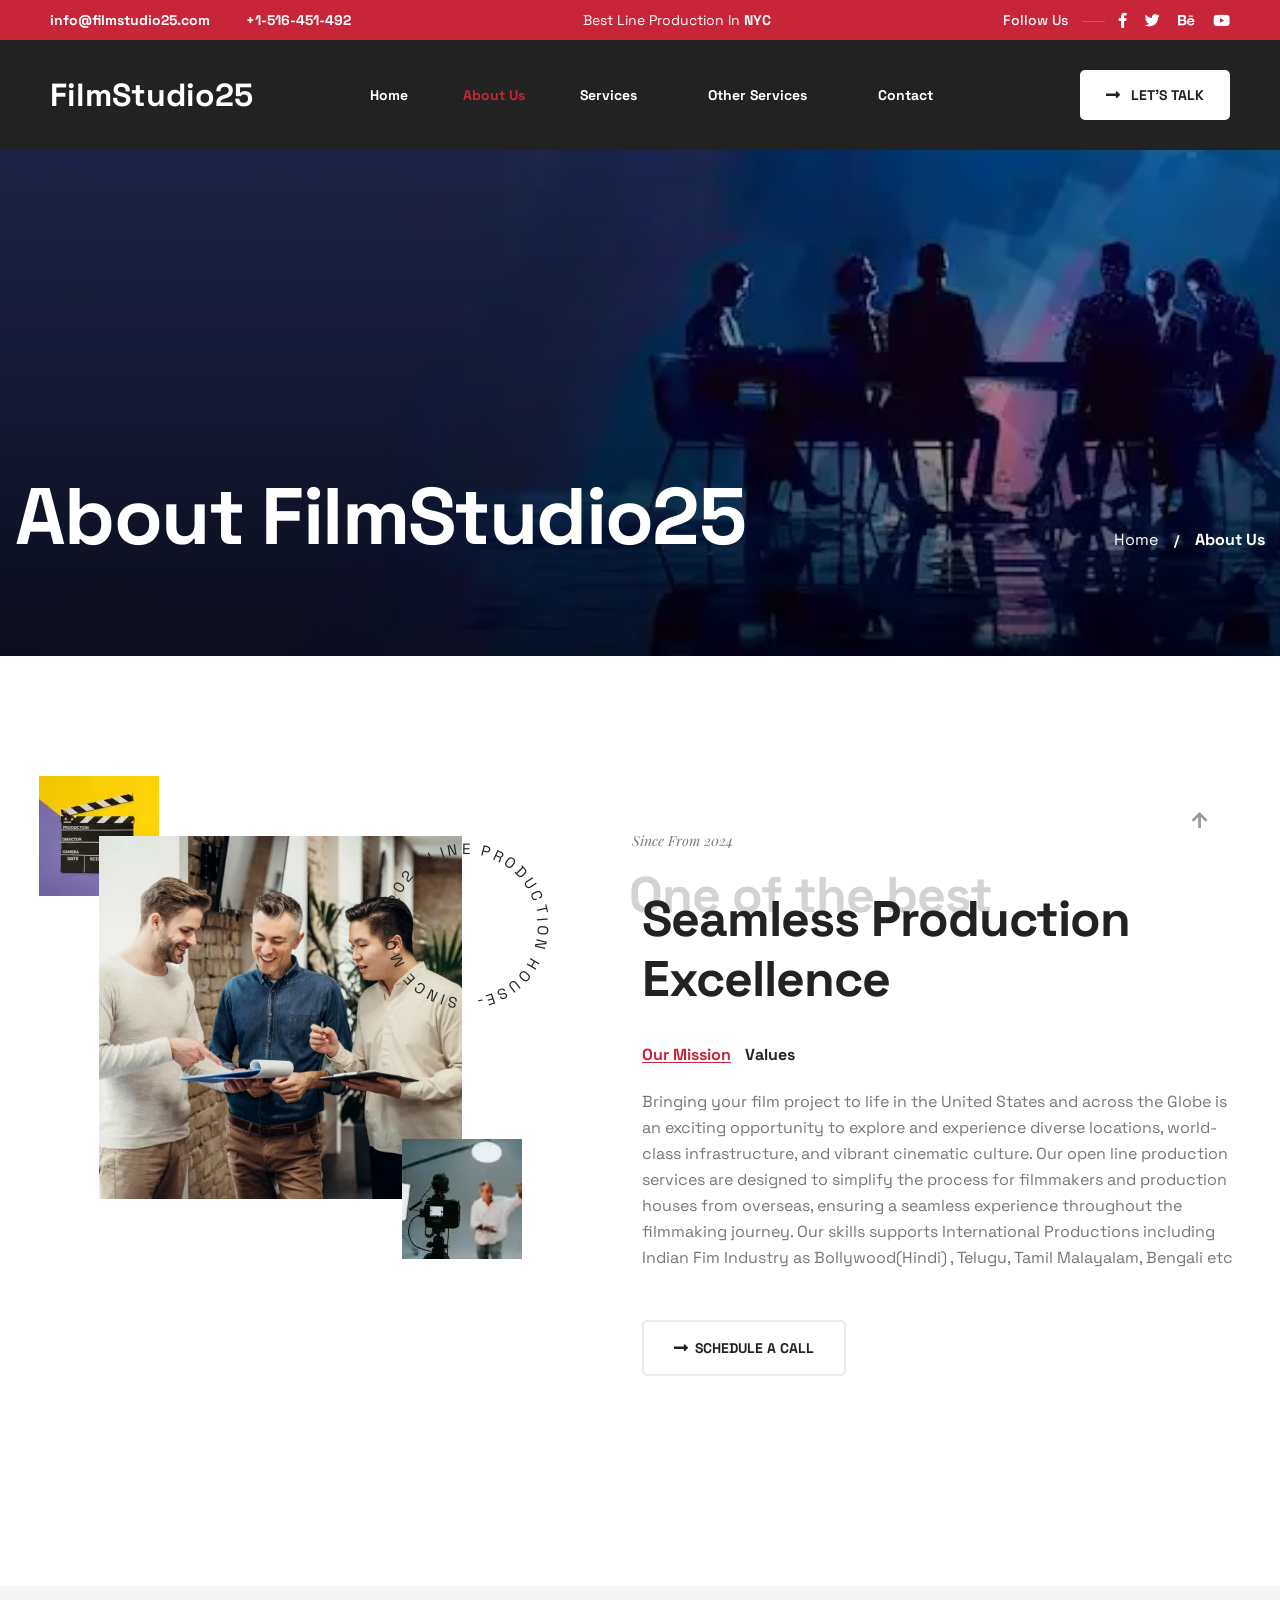
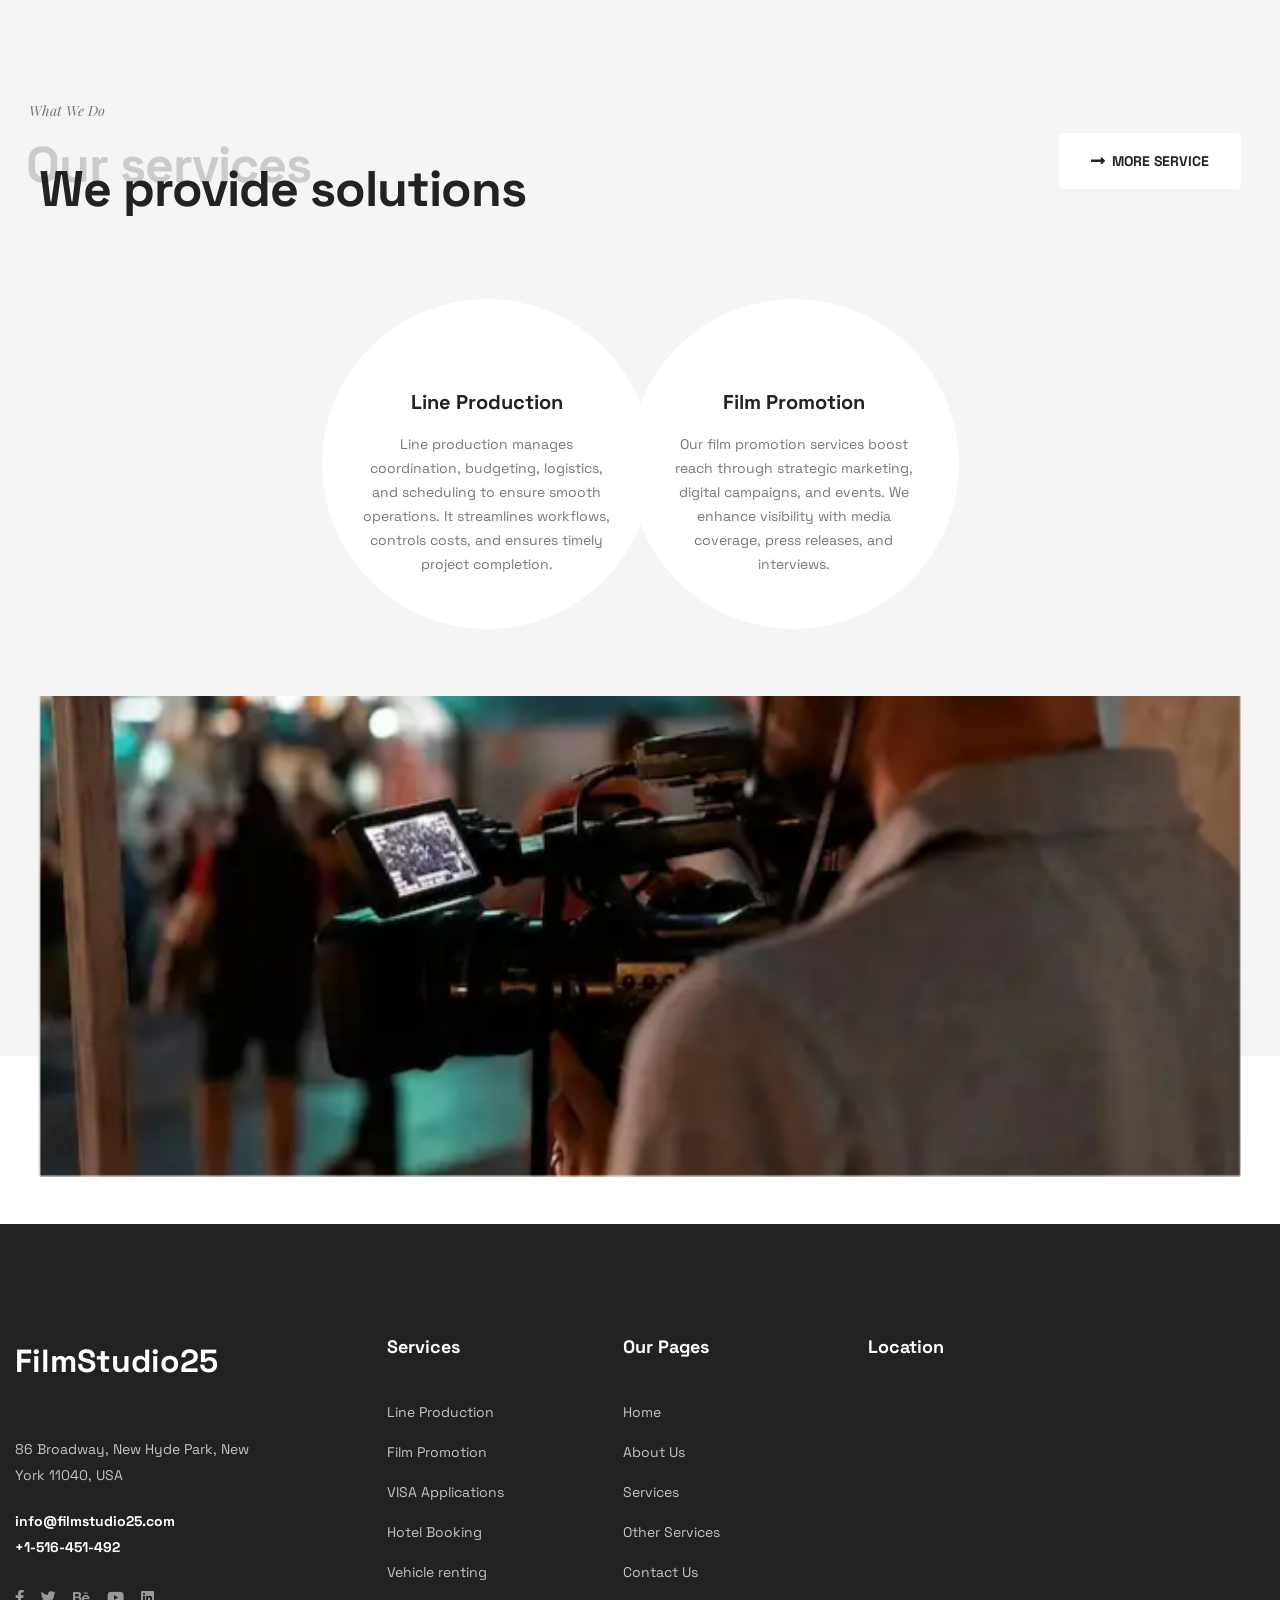
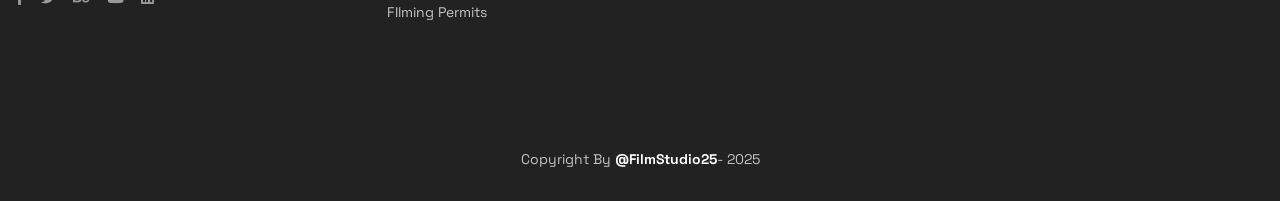
==== commit 6406c07a: "backoffice service added" ====
--- a/about.html
+++ b/about.html
@@ -245,6 +245,11 @@
                           >Compliance and Regulation</a
                         >
                       </li>
+                      <li>
+                        <a href="other-services.html#backoffice-support"
+                          >Backoffice Support</a
+                        >
+                      </li>
                     </ul>
                   </li>
                   <li>
@@ -348,13 +353,17 @@
                         <div class="tabs-one__tab-content-inner">
                           <p class="tabs-one__text">
                             Bringing your film project to life in the United
-                            States is an exciting opportunity to explore diverse
+                            States and across the Globe is an exciting
+                            opportunity to explore and experience diverse
                             locations, world-class infrastructure, and vibrant
                             cinematic culture. Our open line production services
                             are designed to simplify the process for filmmakers
                             and production houses from overseas, ensuring a
                             seamless experience throughout the filmmaking
-                            journey.
+                            journey. Our skills supports International
+                            Productions including Indian Fim Industry as
+                            Bollywood(Hindi) , Telugu, Tamil Malayalam, Bengali
+                            etc
                           </p>
                         </div>
                       </div>
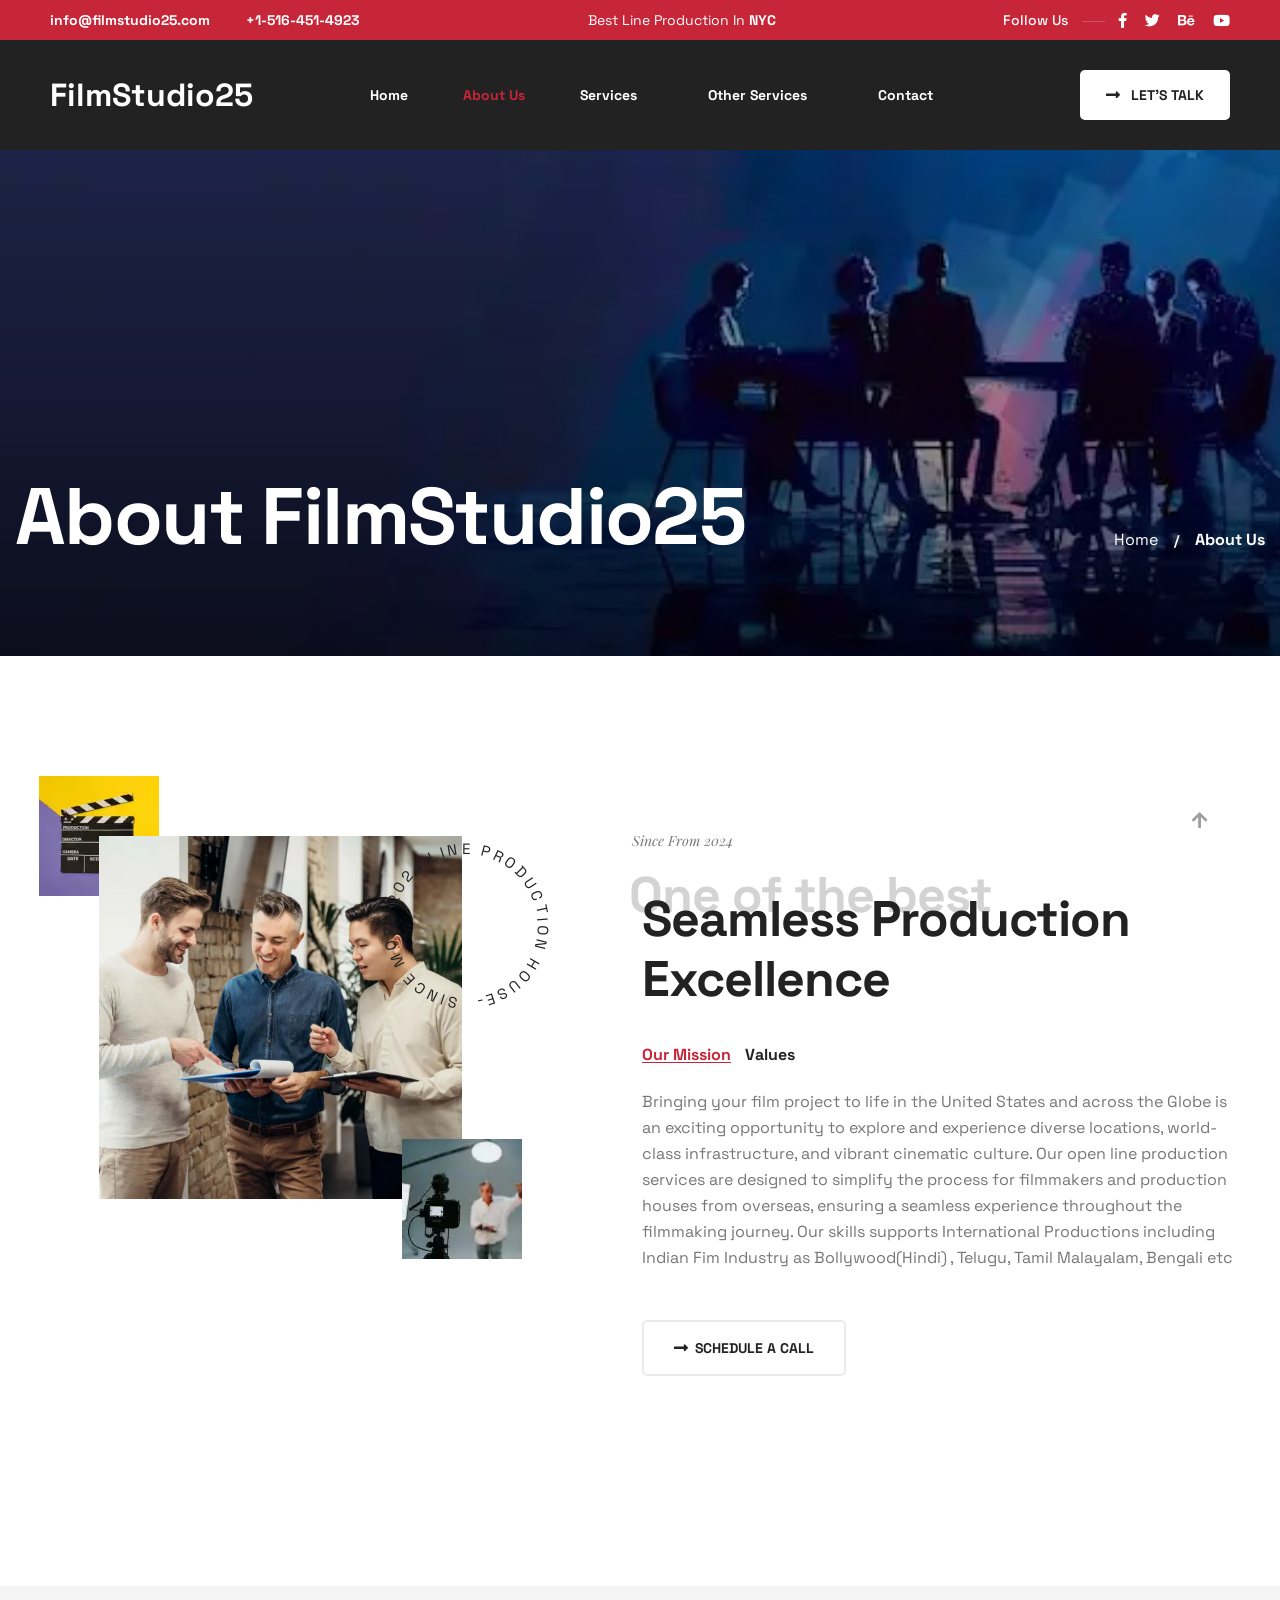
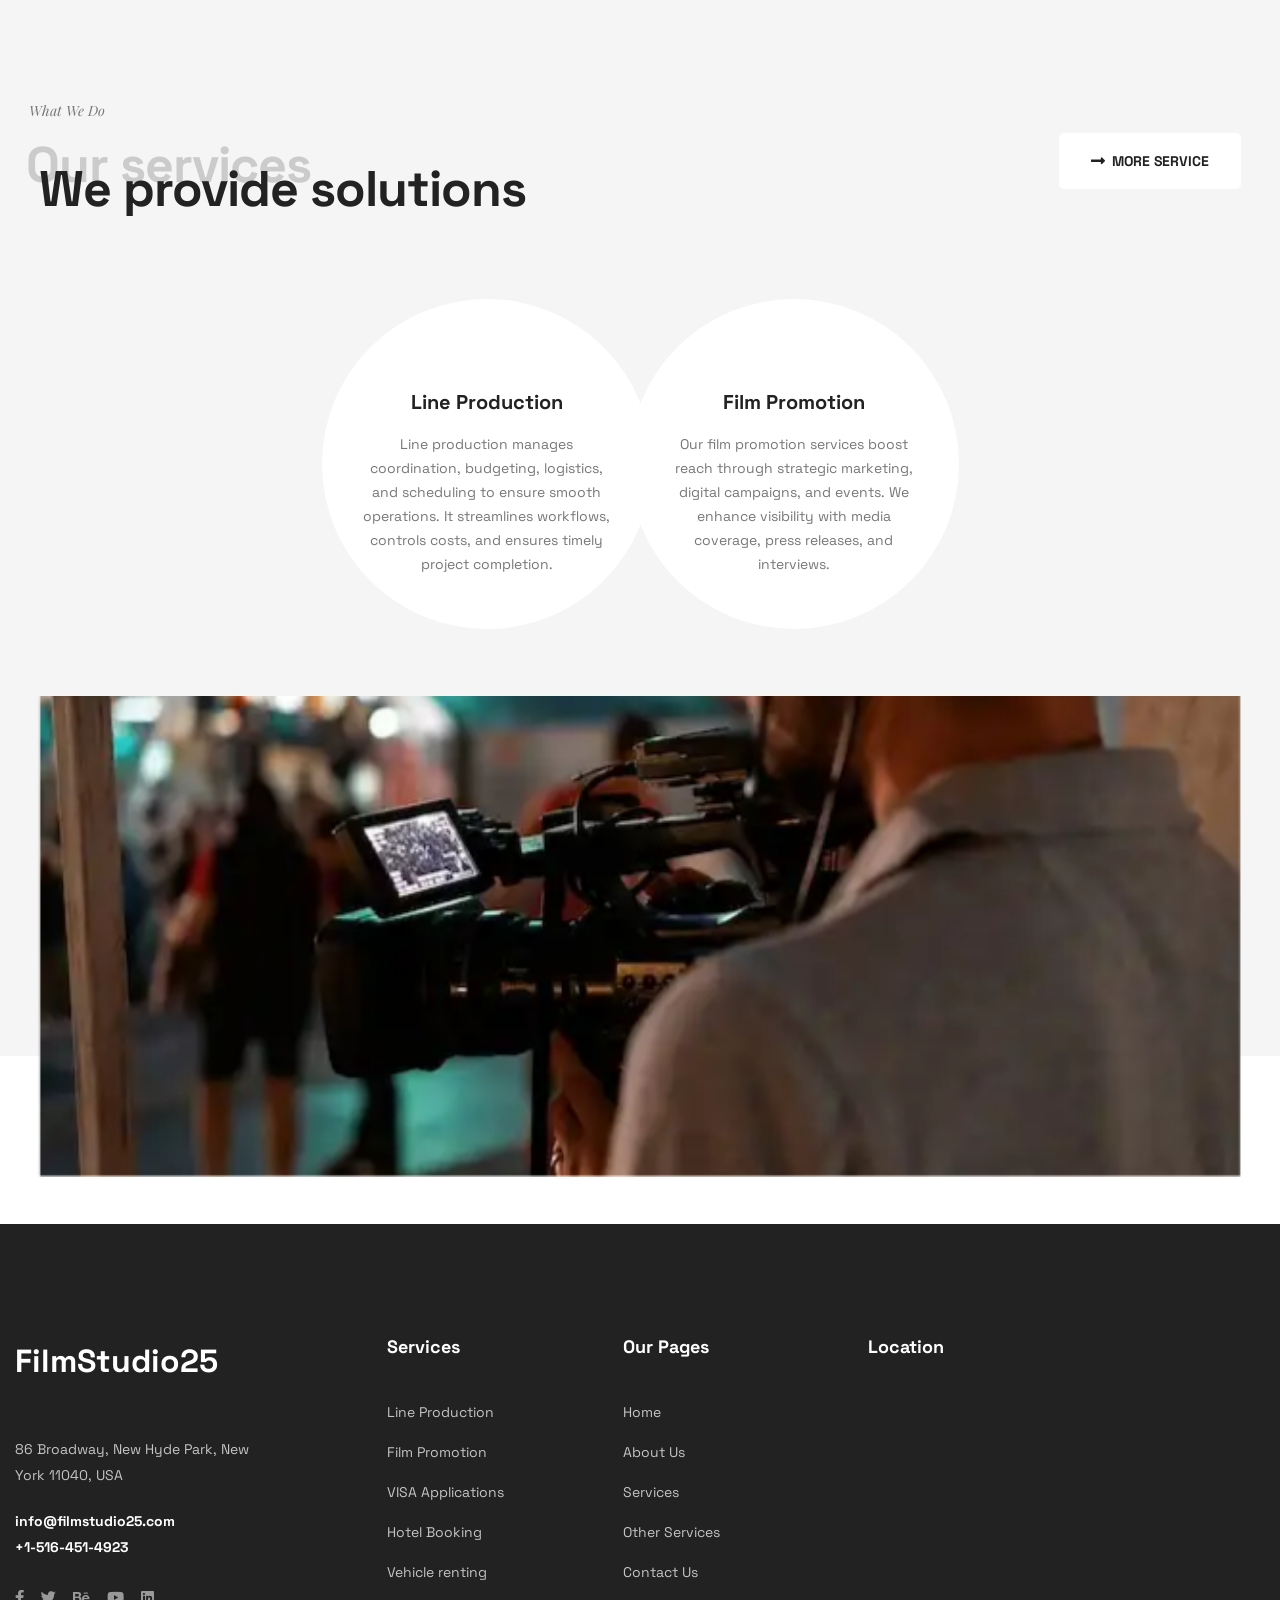
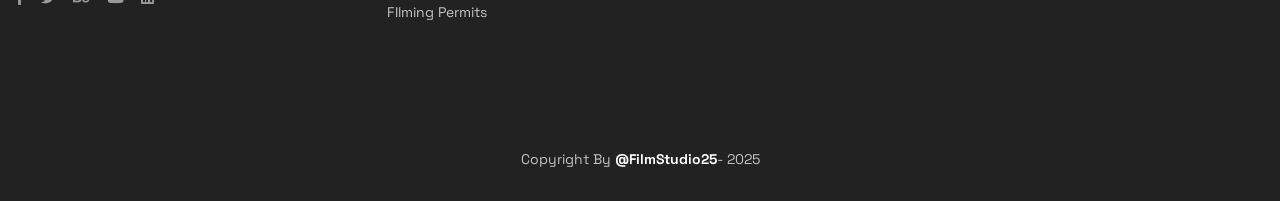
==== commit 5dc1a2d8: "contact number updated" ====
--- a/about.html
+++ b/about.html
@@ -158,7 +158,7 @@
               <li>
                 <a href="mailto:info@webmail.com">info@filmstudio25.com</a>
               </li>
-              <li><a href="tel:+1516451492">+1-516-451-492</a></li>
+              <li><a href="tel:+15164514923">+1-516-451-4923</a></li>
             </ul>
             <p class="main-header-three__top-text">
               Best Line Production In <span>NYC</span>
@@ -1013,7 +1013,7 @@
                         >info@filmstudio25.com</a
                       >
                     </p>
-                    <p><a href="tel:+1516451492">+1-516-451-492</a></p>
+                    <p><a href="tel:+15164514923">+1-516-451-4923</a></p>
                   </div>
                   <div class="site-footer__social">
                     <a href="#"><i class="fab fa-facebook-f"></i></a>
@@ -1137,7 +1137,7 @@
           </li>
           <li>
             <i class="fa fa-phone-alt"></i>
-            <a href="tel:+1516451492">+1-516-451-492</a>
+            <a href="tel:+15164514923">+1-516-451-4923</a>
           </li>
         </ul>
         <!-- /.mobile-nav__contact -->
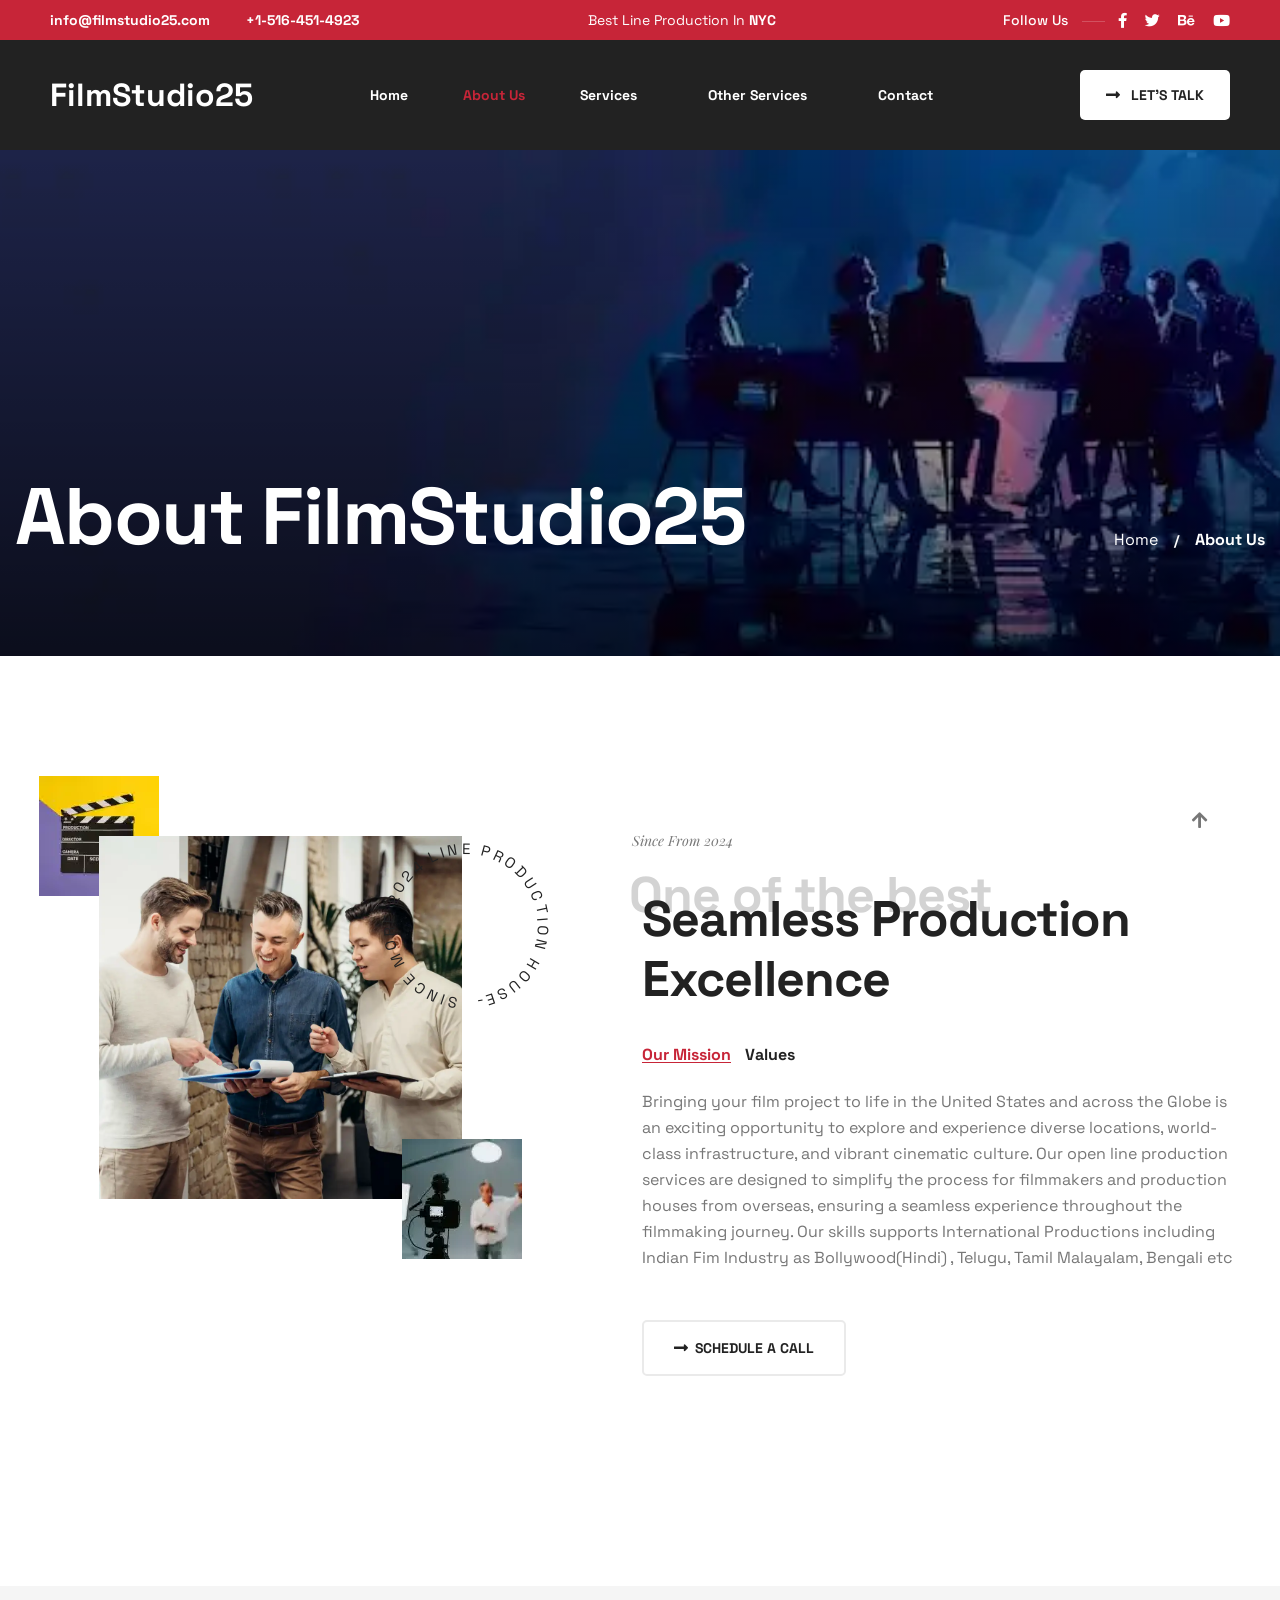
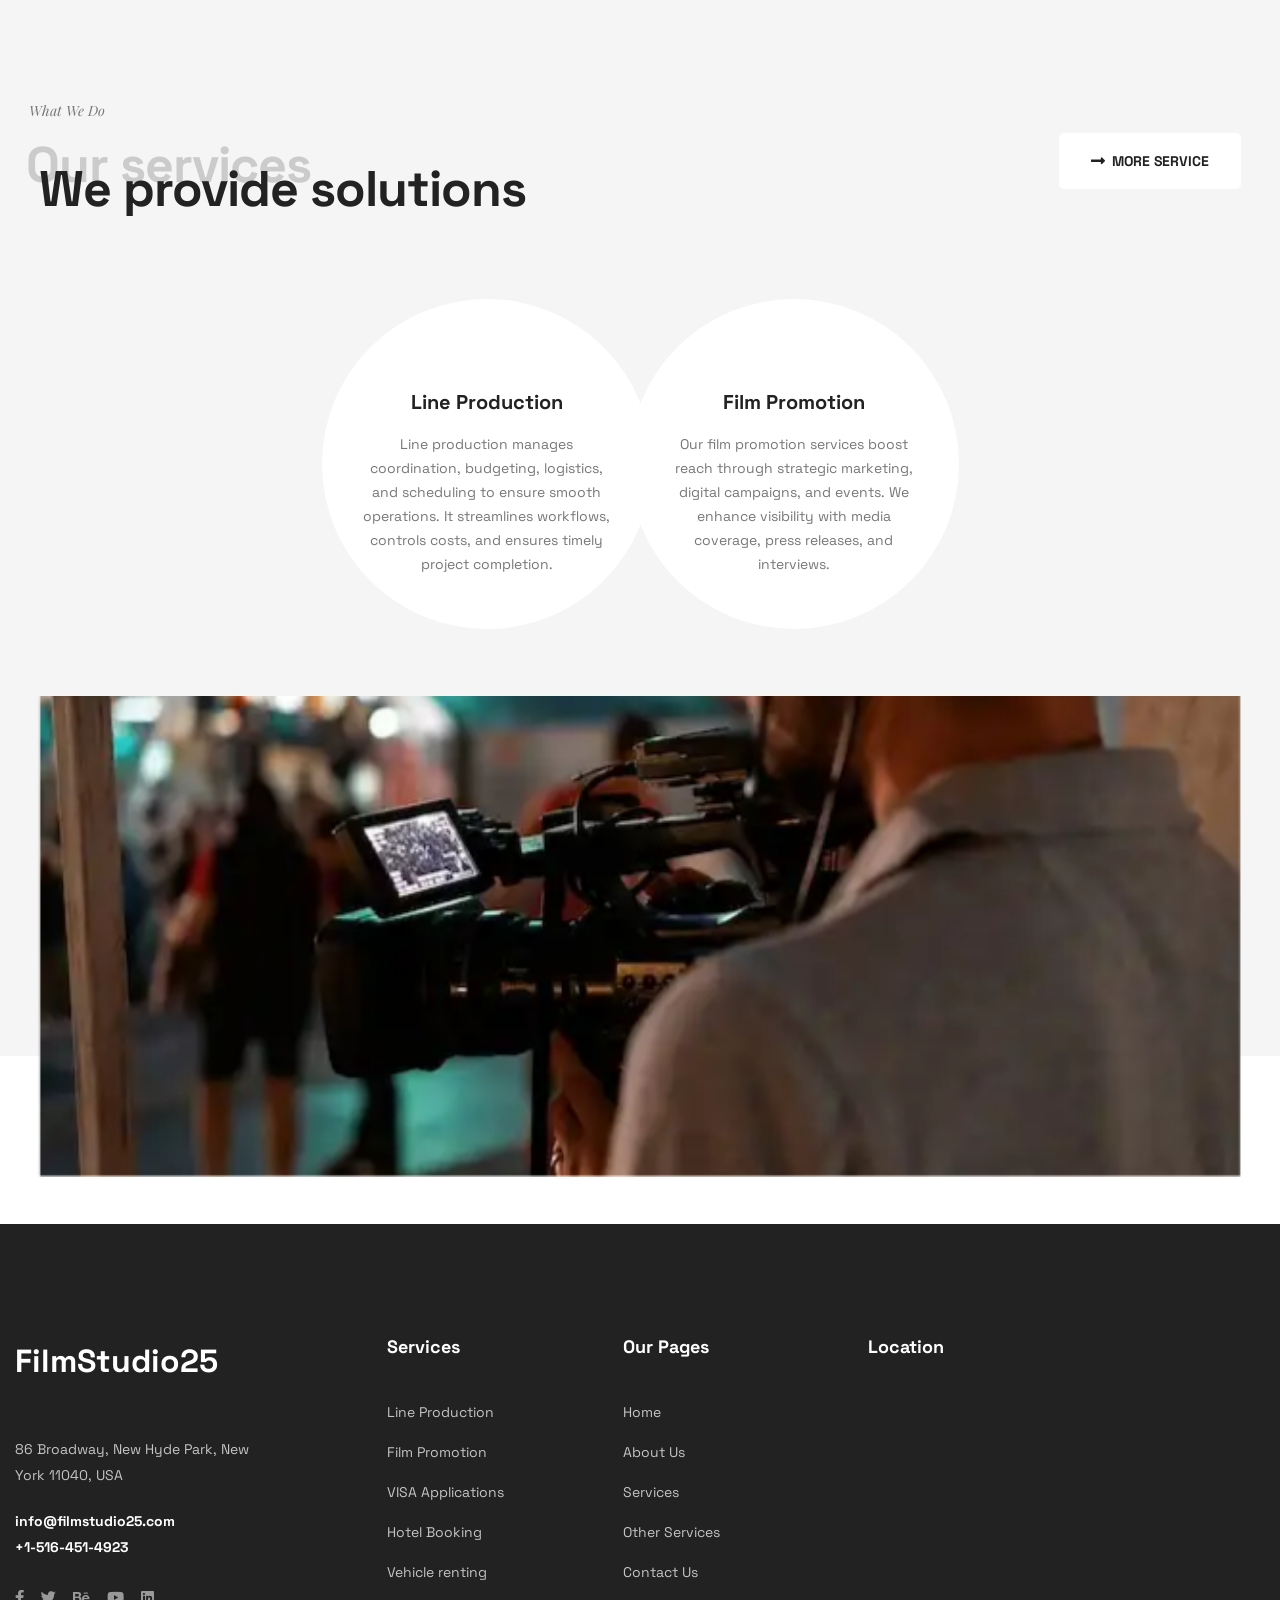
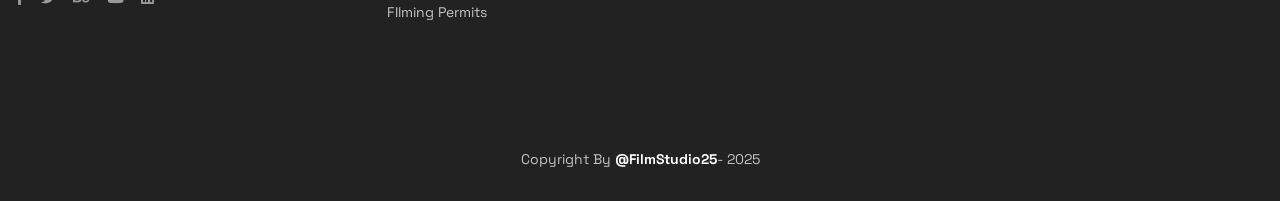
==== commit 7e28ed99: "remove title" ====
--- a/about.html
+++ b/about.html
@@ -1131,9 +1131,7 @@
         <ul class="mobile-nav__contact list-unstyled">
           <li>
             <i class="fa fa-envelope"></i>
-            <a href="mailto:needhelp@packageName__.com"
-              >info@filmstudio25.com</a
-            >
+            <a href="mailto:info@filmstudio25.com">info@filmstudio25.com</a>
           </li>
           <li>
             <i class="fa fa-phone-alt"></i>
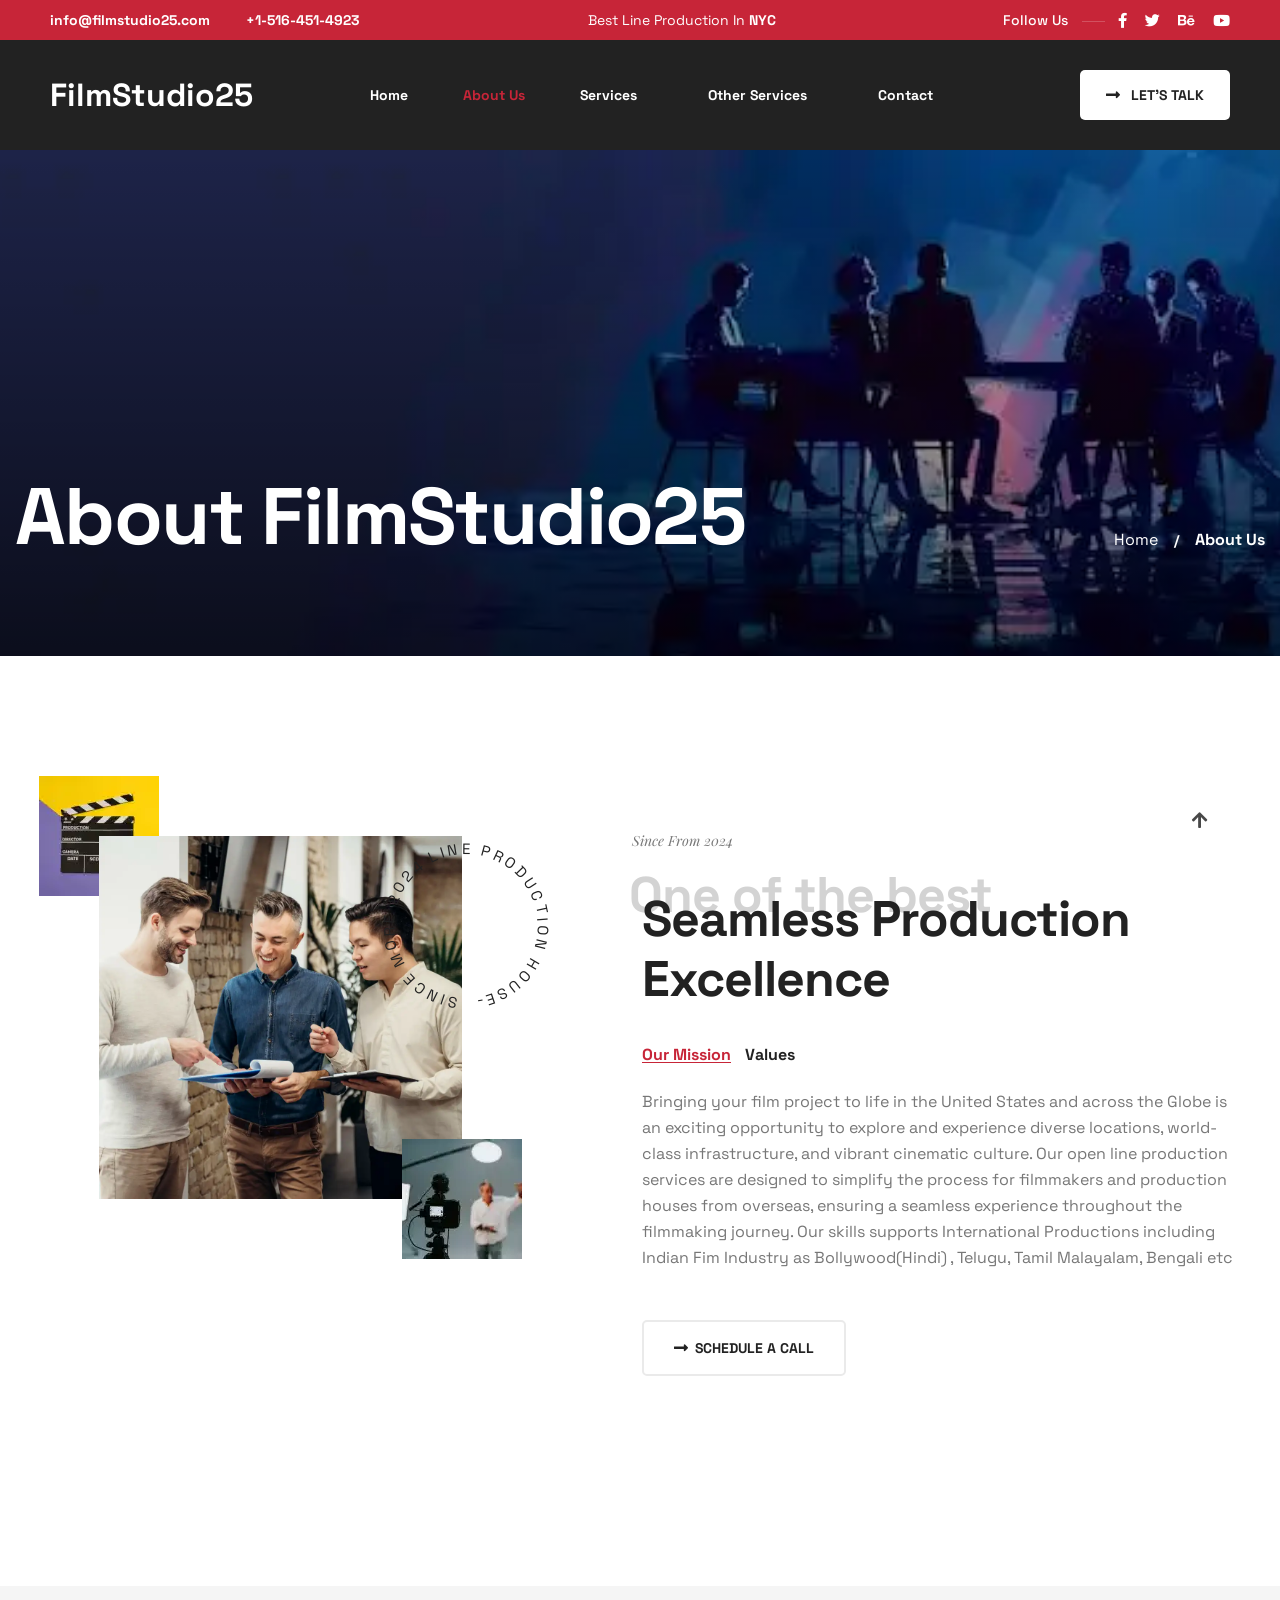
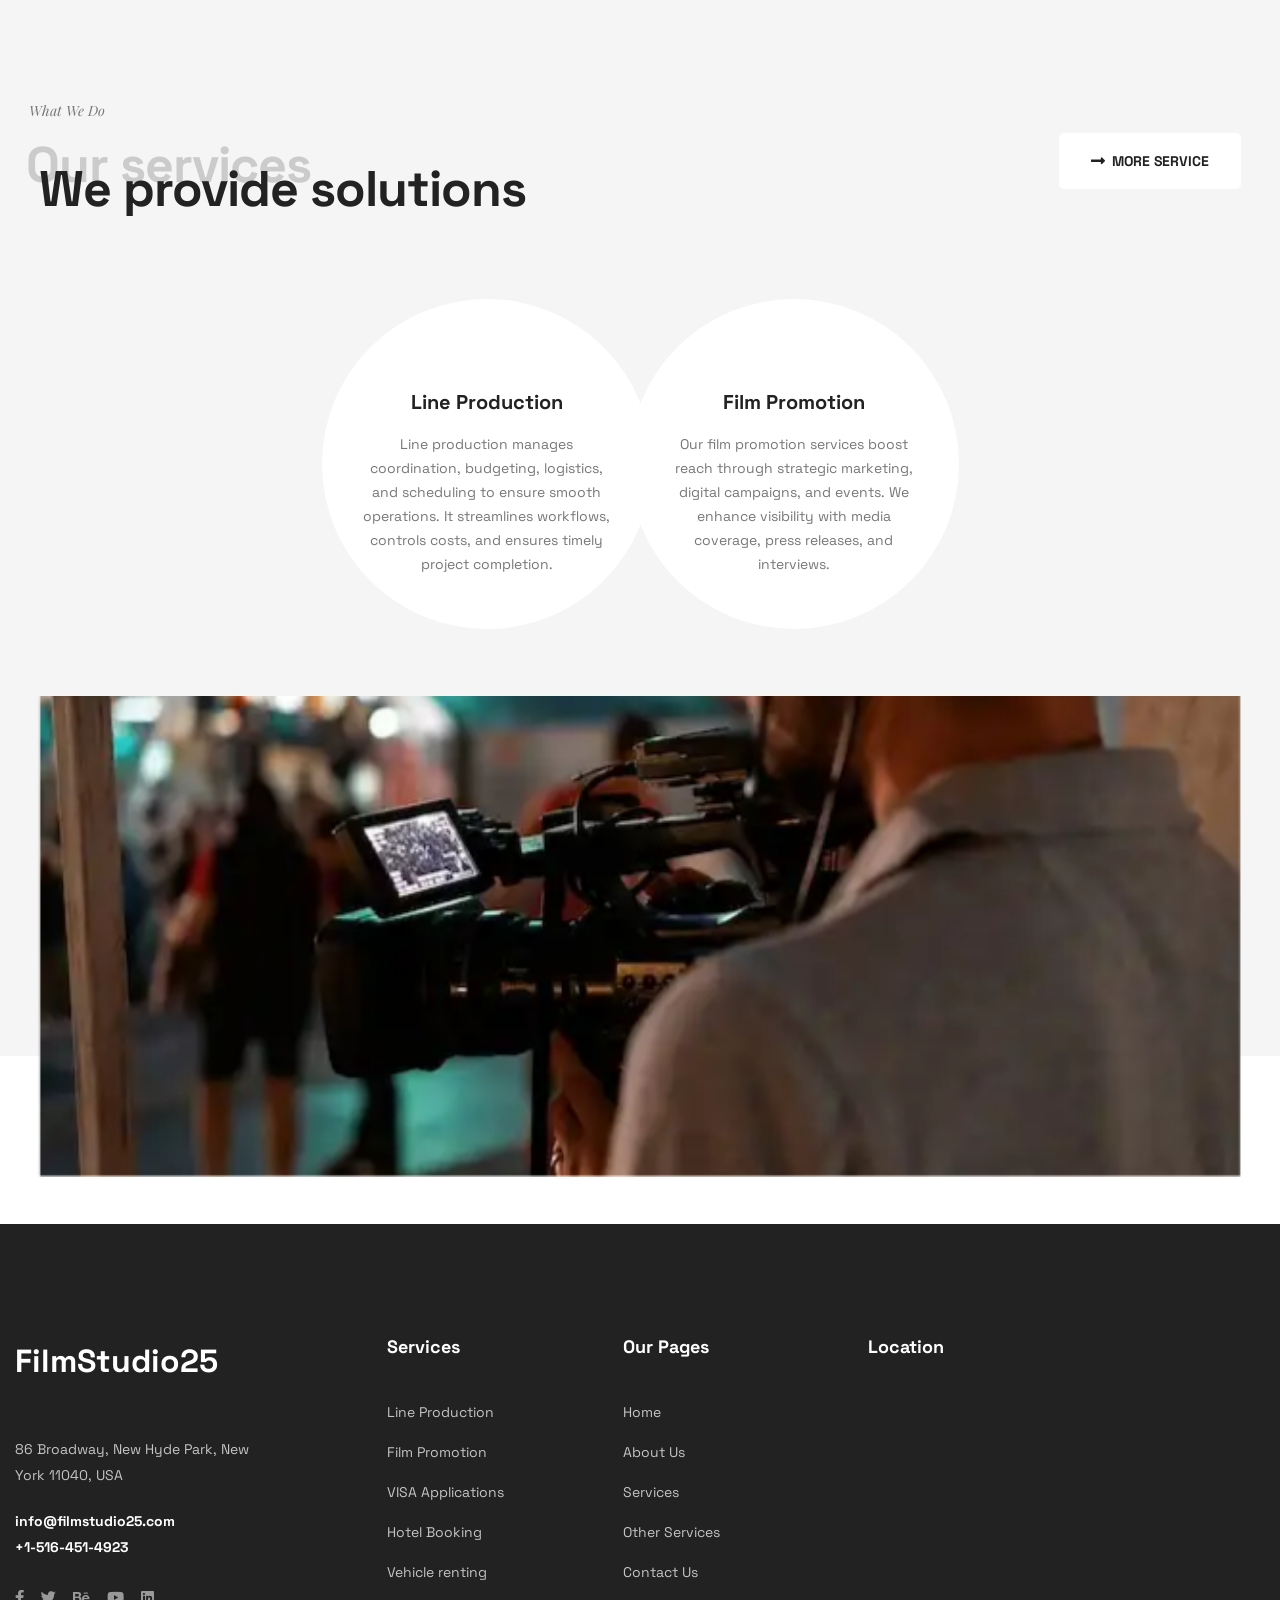
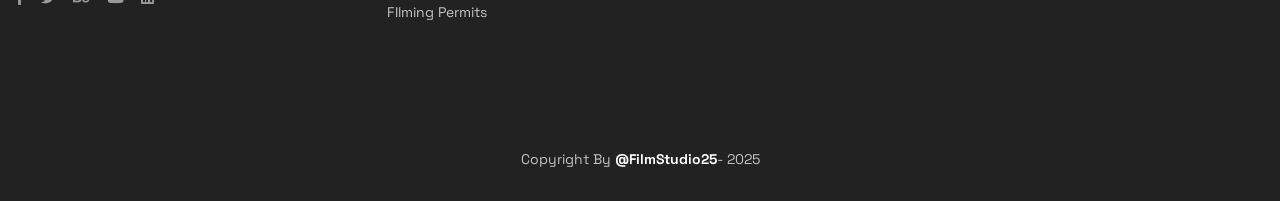
==== commit 0ad61c03: "email uodated" ====
--- a/about.html
+++ b/about.html
@@ -156,7 +156,7 @@
           <div class="main-header-three__top-inner">
             <ul class="list-unstyled main-header-three__contact-info">
               <li>
-                <a href="mailto:info@webmail.com">info@filmstudio25.com</a>
+                <a href="mailto:info@filmstudio25.com">info@filmstudio25.com</a>
               </li>
               <li><a href="tel:+15164514923">+1-516-451-4923</a></li>
             </ul>
